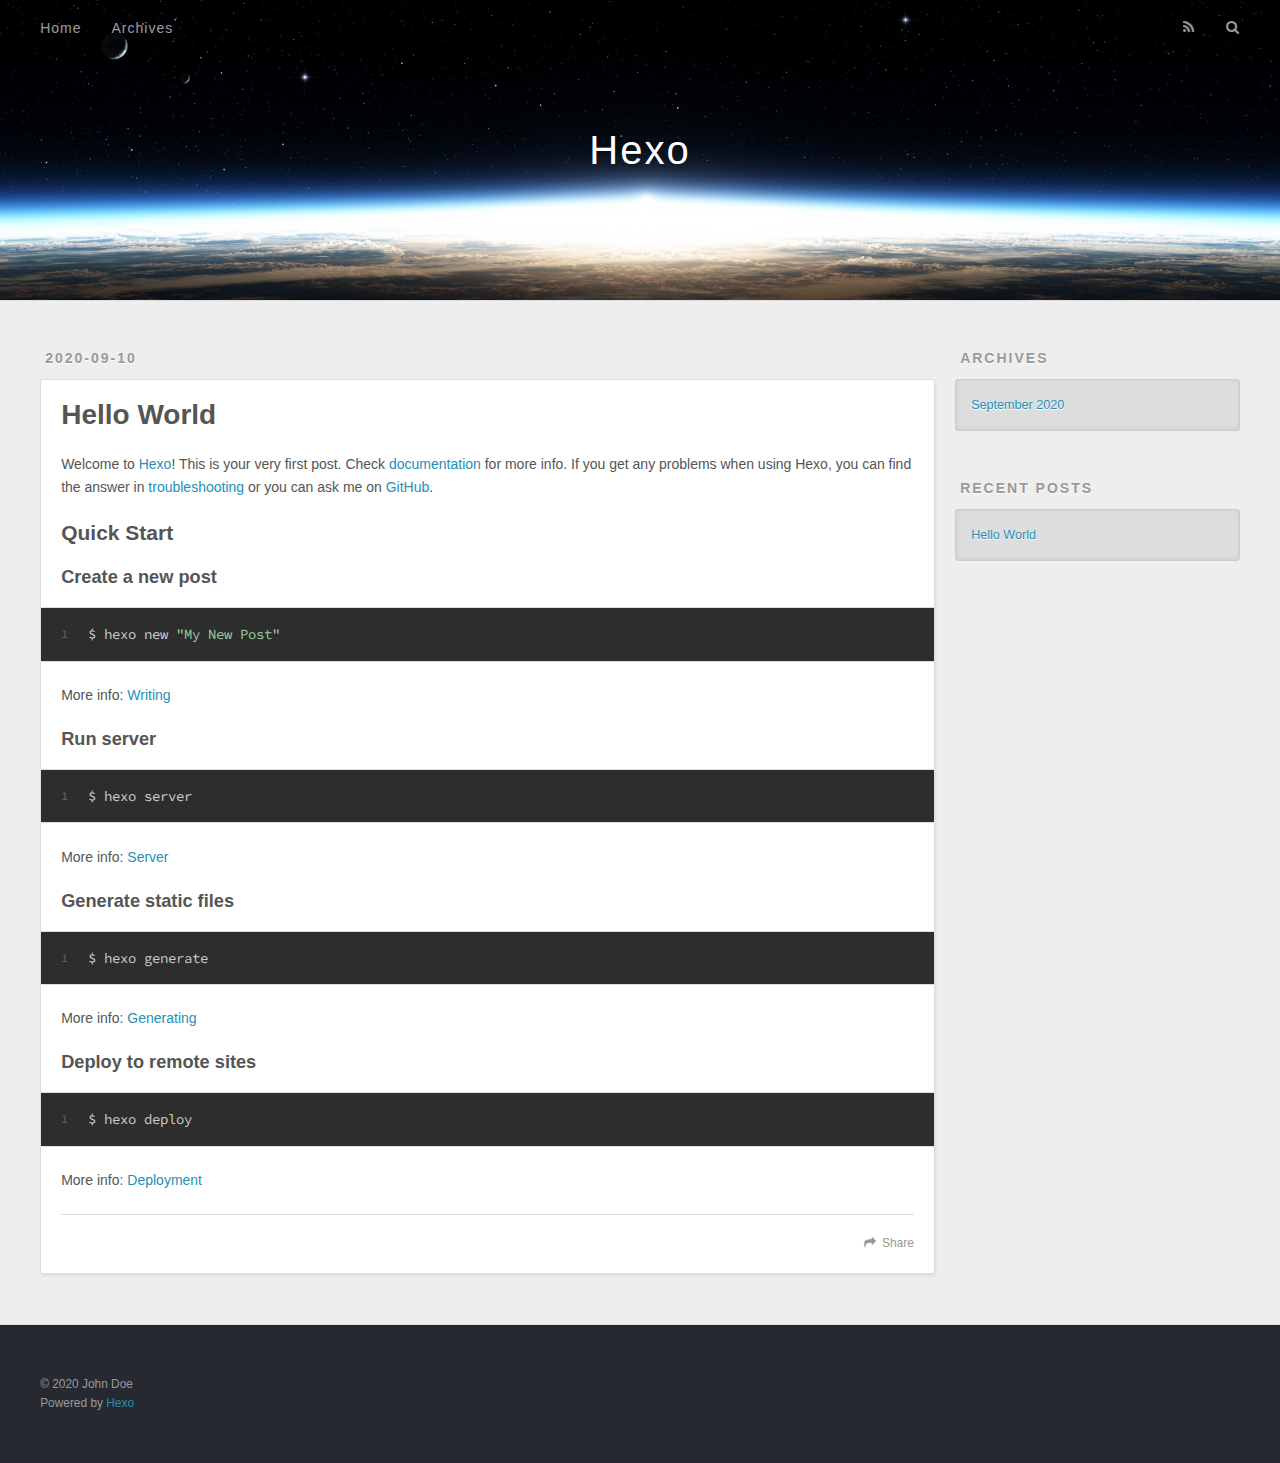
==== index.html @ a7e32643 "Site updated: 2020-09-10 15:47:39" ====
<!DOCTYPE html>
<html>
<head>
  <meta charset="utf-8">
  

  
  <title>Hexo</title>
  <meta name="viewport" content="width=device-width, initial-scale=1, maximum-scale=1">
  <meta property="og:type" content="website">
<meta property="og:title" content="Hexo">
<meta property="og:url" content="http://example.com/index.html">
<meta property="og:site_name" content="Hexo">
<meta property="og:locale" content="en_US">
<meta property="article:author" content="John Doe">
<meta name="twitter:card" content="summary">
  
    <link rel="alternate" href="/atom.xml" title="Hexo" type="application/atom+xml">
  
  
    <link rel="icon" href="/favicon.png">
  
  
    <link href="//fonts.googleapis.com/css?family=Source+Code+Pro" rel="stylesheet" type="text/css">
  
  
<link rel="stylesheet" href="/css/style.css">

<meta name="generator" content="Hexo 5.1.1"></head>

<body>
  <div id="container">
    <div id="wrap">
      <header id="header">
  <div id="banner"></div>
  <div id="header-outer" class="outer">
    <div id="header-title" class="inner">
      <h1 id="logo-wrap">
        <a href="/" id="logo">Hexo</a>
      </h1>
      
    </div>
    <div id="header-inner" class="inner">
      <nav id="main-nav">
        <a id="main-nav-toggle" class="nav-icon"></a>
        
          <a class="main-nav-link" href="/">Home</a>
        
          <a class="main-nav-link" href="/archives">Archives</a>
        
      </nav>
      <nav id="sub-nav">
        
          <a id="nav-rss-link" class="nav-icon" href="/atom.xml" title="RSS Feed"></a>
        
        <a id="nav-search-btn" class="nav-icon" title="Search"></a>
      </nav>
      <div id="search-form-wrap">
        <form action="//google.com/search" method="get" accept-charset="UTF-8" class="search-form"><input type="search" name="q" class="search-form-input" placeholder="Search"><button type="submit" class="search-form-submit">&#xF002;</button><input type="hidden" name="sitesearch" value="http://example.com"></form>
      </div>
    </div>
  </div>
</header>
      <div class="outer">
        <section id="main">
  
    <article id="post-hello-world" class="article article-type-post" itemscope itemprop="blogPost">
  <div class="article-meta">
    <a href="/2020/09/10/hello-world/" class="article-date">
  <time datetime="2020-09-10T07:18:40.789Z" itemprop="datePublished">2020-09-10</time>
</a>
    
  </div>
  <div class="article-inner">
    
    
      <header class="article-header">
        
  
    <h1 itemprop="name">
      <a class="article-title" href="/2020/09/10/hello-world/">Hello World</a>
    </h1>
  

      </header>
    
    <div class="article-entry" itemprop="articleBody">
      
        <p>Welcome to <a target="_blank" rel="noopener" href="https://hexo.io/">Hexo</a>! This is your very first post. Check <a target="_blank" rel="noopener" href="https://hexo.io/docs/">documentation</a> for more info. If you get any problems when using Hexo, you can find the answer in <a target="_blank" rel="noopener" href="https://hexo.io/docs/troubleshooting.html">troubleshooting</a> or you can ask me on <a target="_blank" rel="noopener" href="https://github.com/hexojs/hexo/issues">GitHub</a>.</p>
<h2 id="Quick-Start"><a href="#Quick-Start" class="headerlink" title="Quick Start"></a>Quick Start</h2><h3 id="Create-a-new-post"><a href="#Create-a-new-post" class="headerlink" title="Create a new post"></a>Create a new post</h3><figure class="highlight bash"><table><tr><td class="gutter"><pre><span class="line">1</span><br></pre></td><td class="code"><pre><span class="line">$ hexo new <span class="string">&quot;My New Post&quot;</span></span><br></pre></td></tr></table></figure>

<p>More info: <a target="_blank" rel="noopener" href="https://hexo.io/docs/writing.html">Writing</a></p>
<h3 id="Run-server"><a href="#Run-server" class="headerlink" title="Run server"></a>Run server</h3><figure class="highlight bash"><table><tr><td class="gutter"><pre><span class="line">1</span><br></pre></td><td class="code"><pre><span class="line">$ hexo server</span><br></pre></td></tr></table></figure>

<p>More info: <a target="_blank" rel="noopener" href="https://hexo.io/docs/server.html">Server</a></p>
<h3 id="Generate-static-files"><a href="#Generate-static-files" class="headerlink" title="Generate static files"></a>Generate static files</h3><figure class="highlight bash"><table><tr><td class="gutter"><pre><span class="line">1</span><br></pre></td><td class="code"><pre><span class="line">$ hexo generate</span><br></pre></td></tr></table></figure>

<p>More info: <a target="_blank" rel="noopener" href="https://hexo.io/docs/generating.html">Generating</a></p>
<h3 id="Deploy-to-remote-sites"><a href="#Deploy-to-remote-sites" class="headerlink" title="Deploy to remote sites"></a>Deploy to remote sites</h3><figure class="highlight bash"><table><tr><td class="gutter"><pre><span class="line">1</span><br></pre></td><td class="code"><pre><span class="line">$ hexo deploy</span><br></pre></td></tr></table></figure>

<p>More info: <a target="_blank" rel="noopener" href="https://hexo.io/docs/one-command-deployment.html">Deployment</a></p>

      
    </div>
    <footer class="article-footer">
      <a data-url="http://example.com/2020/09/10/hello-world/" data-id="ckewhoj0f00002gutgrdu2uze" class="article-share-link">Share</a>
      
      
    </footer>
  </div>
  
</article>


  


</section>
        
          <aside id="sidebar">
  
    

  
    

  
    
  
    
  <div class="widget-wrap">
    <h3 class="widget-title">Archives</h3>
    <div class="widget">
      <ul class="archive-list"><li class="archive-list-item"><a class="archive-list-link" href="/archives/2020/09/">September 2020</a></li></ul>
    </div>
  </div>


  
    
  <div class="widget-wrap">
    <h3 class="widget-title">Recent Posts</h3>
    <div class="widget">
      <ul>
        
          <li>
            <a href="/2020/09/10/hello-world/">Hello World</a>
          </li>
        
      </ul>
    </div>
  </div>

  
</aside>
        
      </div>
      <footer id="footer">
  
  <div class="outer">
    <div id="footer-info" class="inner">
      &copy; 2020 John Doe<br>
      Powered by <a href="http://hexo.io/" target="_blank">Hexo</a>
    </div>
  </div>
</footer>
    </div>
    <nav id="mobile-nav">
  
    <a href="/" class="mobile-nav-link">Home</a>
  
    <a href="/archives" class="mobile-nav-link">Archives</a>
  
</nav>
    

<script src="//ajax.googleapis.com/ajax/libs/jquery/2.0.3/jquery.min.js"></script>


  
<link rel="stylesheet" href="/fancybox/jquery.fancybox.css">

  
<script src="/fancybox/jquery.fancybox.pack.js"></script>




<script src="/js/script.js"></script>




  </div>
</body>
</html>
---- css/style.css ----
body {
  width: 100%;
}
body:before,
body:after {
  content: "";
  display: table;
}
body:after {
  clear: both;
}
html,
body,
div,
span,
applet,
object,
iframe,
h1,
h2,
h3,
h4,
h5,
h6,
p,
blockquote,
pre,
a,
abbr,
acronym,
address,
big,
cite,
code,
del,
dfn,
em,
img,
ins,
kbd,
q,
s,
samp,
small,
strike,
strong,
sub,
sup,
tt,
var,
dl,
dt,
dd,
ol,
ul,
li,
fieldset,
form,
label,
legend,
table,
caption,
tbody,
tfoot,
thead,
tr,
th,
td {
  margin: 0;
  padding: 0;
  border: 0;
  outline: 0;
  font-weight: inherit;
  font-style: inherit;
  font-family: inherit;
  font-size: 100%;
  vertical-align: baseline;
}
body {
  line-height: 1;
  color: #000;
  background: #fff;
}
ol,
ul {
  list-style: none;
}
table {
  border-collapse: separate;
  border-spacing: 0;
  vertical-align: middle;
}
caption,
th,
td {
  text-align: left;
  font-weight: normal;
  vertical-align: middle;
}
a img {
  border: none;
}
input,
button {
  margin: 0;
  padding: 0;
}
input::-moz-focus-inner,
button::-moz-focus-inner {
  border: 0;
  padding: 0;
}
@font-face {
  font-family: FontAwesome;
  font-style: normal;
  font-weight: normal;
  src: url("fonts/fontawesome-webfont.eot?v=#4.0.3");
  src: url("fonts/fontawesome-webfont.eot?#iefix&v=#4.0.3") format("embedded-opentype"), url("fonts/fontawesome-webfont.woff?v=#4.0.3") format("woff"), url("fonts/fontawesome-webfont.ttf?v=#4.0.3") format("truetype"), url("fonts/fontawesome-webfont.svg#fontawesomeregular?v=#4.0.3") format("svg");
}
html,
body,
#container {
  height: 100%;
}
body {
  background: #eee;
  font: 14px -apple-system, BlinkMacSystemFont, "Segoe UI", "Roboto", "Oxygen", "Ubuntu", "Cantarell", "Fira Sans", "Droid Sans", "Helvetica Neue", sans-serif;
  -webkit-text-size-adjust: 100%;
}
.outer {
  max-width: 1220px;
  margin: 0 auto;
  padding: 0 20px;
}
.outer:before,
.outer:after {
  content: "";
  display: table;
}
.outer:after {
  clear: both;
}
.inner {
  display: inline;
  float: left;
  width: 98.33333333333333%;
  margin: 0 0.833333333333333%;
}
.left,
.alignleft {
  float: left;
}
.right,
.alignright {
  float: right;
}
.clear {
  clear: both;
}
#container {
  position: relative;
}
.mobile-nav-on {
  overflow: hidden;
}
#wrap {
  height: 100%;
  width: 100%;
  position: absolute;
  top: 0;
  left: 0;
  -webkit-transition: 0.2s ease-out;
  -moz-transition: 0.2s ease-out;
  -ms-transition: 0.2s ease-out;
  transition: 0.2s ease-out;
  z-index: 1;
  background: #eee;
}
.mobile-nav-on #wrap {
  left: 280px;
}
@media screen and (min-width: 768px) {
  #main {
    display: inline;
    float: left;
    width: 73.33333333333333%;
    margin: 0 0.833333333333333%;
  }
}
.article-date,
.article-category-link,
.archive-year,
.widget-title {
  text-decoration: none;
  text-transform: uppercase;
  letter-spacing: 2px;
  color: #999;
  margin-bottom: 1em;
  margin-left: 5px;
  line-height: 1em;
  text-shadow: 0 1px #fff;
  font-weight: bold;
}
.article-inner,
.archive-article-inner {
  background: #fff;
  -webkit-box-shadow: 1px 2px 3px #ddd;
  box-shadow: 1px 2px 3px #ddd;
  border: 1px solid #ddd;
  border-radius: 3px;
}
.article-entry h1,
.widget h1 {
  font-size: 2em;
}
.article-entry h2,
.widget h2 {
  font-size: 1.5em;
}
.article-entry h3,
.widget h3 {
  font-size: 1.3em;
}
.article-entry h4,
.widget h4 {
  font-size: 1.2em;
}
.article-entry h5,
.widget h5 {
  font-size: 1em;
}
.article-entry h6,
.widget h6 {
  font-size: 1em;
  color: #999;
}
.article-entry hr,
.widget hr {
  border: 1px dashed #ddd;
}
.article-entry strong,
.widget strong {
  font-weight: bold;
}
.article-entry em,
.widget em,
.article-entry cite,
.widget cite {
  font-style: italic;
}
.article-entry sup,
.widget sup,
.article-entry sub,
.widget sub {
  font-size: 0.75em;
  line-height: 0;
  position: relative;
  vertical-align: baseline;
}
.article-entry sup,
.widget sup {
  top: -0.5em;
}
.article-entry sub,
.widget sub {
  bottom: -0.2em;
}
.article-entry small,
.widget small {
  font-size: 0.85em;
}
.article-entry acronym,
.widget acronym,
.article-entry abbr,
.widget abbr {
  border-bottom: 1px dotted;
}
.article-entry ul,
.widget ul,
.article-entry ol,
.widget ol,
.article-entry dl,
.widget dl {
  margin: 0 20px;
  line-height: 1.6em;
}
.article-entry ul ul,
.widget ul ul,
.article-entry ol ul,
.widget ol ul,
.article-entry ul ol,
.widget ul ol,
.article-entry ol ol,
.widget ol ol {
  margin-top: 0;
  margin-bottom: 0;
}
.article-entry ul,
.widget ul {
  list-style: disc;
}
.article-entry ol,
.widget ol {
  list-style: decimal;
}
.article-entry dt,
.widget dt {
  font-weight: bold;
}
#header {
  height: 300px;
  position: relative;
  border-bottom: 1px solid #ddd;
}
#header:before,
#header:after {
  content: "";
  position: absolute;
  left: 0;
  right: 0;
  height: 40px;
}
#header:before {
  top: 0;
  background: -webkit-linear-gradient(rgba(0,0,0,0.2), transparent);
  background: -moz-linear-gradient(rgba(0,0,0,0.2), transparent);
  background: -ms-linear-gradient(rgba(0,0,0,0.2), transparent);
  background: linear-gradient(rgba(0,0,0,0.2), transparent);
}
#header:after {
  bottom: 0;
  background: -webkit-linear-gradient(transparent, rgba(0,0,0,0.2));
  background: -moz-linear-gradient(transparent, rgba(0,0,0,0.2));
  background: -ms-linear-gradient(transparent, rgba(0,0,0,0.2));
  background: linear-gradient(transparent, rgba(0,0,0,0.2));
}
#header-outer {
  height: 100%;
  position: relative;
}
#header-inner {
  position: relative;
  overflow: hidden;
}
#banner {
  position: absolute;
  top: 0;
  left: 0;
  width: 100%;
  height: 100%;
  background: url("images/banner.jpg") center #000;
  -webkit-background-size: cover;
  -moz-background-size: cover;
  background-size: cover;
  z-index: -1;
}
#header-title {
  text-align: center;
  height: 40px;
  position: absolute;
  top: 50%;
  left: 0;
  margin-top: -20px;
}
#logo,
#subtitle {
  text-decoration: none;
  color: #fff;
  font-weight: 300;
  text-shadow: 0 1px 4px rgba(0,0,0,0.3);
}
#logo {
  font-size: 40px;
  line-height: 40px;
  letter-spacing: 2px;
}
#subtitle {
  font-size: 16px;
  line-height: 16px;
  letter-spacing: 1px;
}
#subtitle-wrap {
  margin-top: 16px;
}
#main-nav {
  float: left;
  margin-left: -15px;
}
.nav-icon,
.main-nav-link {
  float: left;
  color: #fff;
  opacity: 0.6;
  text-decoration: none;
  text-shadow: 0 1px rgba(0,0,0,0.2);
  -webkit-transition: opacity 0.2s;
  -moz-transition: opacity 0.2s;
  -ms-transition: opacity 0.2s;
  transition: opacity 0.2s;
  display: block;
  padding: 20px 15px;
}
.nav-icon:hover,
.main-nav-link:hover {
  opacity: 1;
}
.nav-icon {
  font-family: FontAwesome;
  text-align: center;
  font-size: 14px;
  width: 14px;
  height: 14px;
  padding: 20px 15px;
  position: relative;
  cursor: pointer;
}
.main-nav-link {
  font-weight: 300;
  letter-spacing: 1px;
}
@media screen and (max-width: 479px) {
  .main-nav-link {
    display: none;
  }
}
#main-nav-toggle {
  display: none;
}
#main-nav-toggle:before {
  content: "\f0c9";
}
@media screen and (max-width: 479px) {
  #main-nav-toggle {
    display: block;
  }
}
#sub-nav {
  float: right;
  margin-right: -15px;
}
#nav-rss-link:before {
  content: "\f09e";
}
#nav-search-btn:before {
  content: "\f002";
}
#search-form-wrap {
  position: absolute;
  top: 15px;
  width: 150px;
  height: 30px;
  right: -150px;
  opacity: 0;
  -webkit-transition: 0.2s ease-out;
  -moz-transition: 0.2s ease-out;
  -ms-transition: 0.2s ease-out;
  transition: 0.2s ease-out;
}
#search-form-wrap.on {
  opacity: 1;
  right: 0;
}
@media screen and (max-width: 479px) {
  #search-form-wrap {
    width: 100%;
    right: -100%;
  }
}
.search-form {
  position: absolute;
  top: 0;
  left: 0;
  right: 0;
  background: #fff;
  padding: 5px 15px;
  border-radius: 15px;
  -webkit-box-shadow: 0 0 10px rgba(0,0,0,0.3);
  box-shadow: 0 0 10px rgba(0,0,0,0.3);
}
.search-form-input {
  border: none;
  background: none;
  color: #555;
  width: 100%;
  font: 13px -apple-system, BlinkMacSystemFont, "Segoe UI", "Roboto", "Oxygen", "Ubuntu", "Cantarell", "Fira Sans", "Droid Sans", "Helvetica Neue", sans-serif;
  outline: none;
}
.search-form-input::-webkit-search-results-decoration,
.search-form-input::-webkit-search-cancel-button {
  -webkit-appearance: none;
}
.search-form-submit {
  position: absolute;
  top: 50%;
  right: 10px;
  margin-top: -7px;
  font: 13px FontAwesome;
  border: none;
  background: none;
  color: #bbb;
  cursor: pointer;
}
.search-form-submit:hover,
.search-form-submit:focus {
  color: #777;
}
.article {
  margin: 50px 0;
}
.article-inner {
  overflow: hidden;
}
.article-meta:before,
.article-meta:after {
  content: "";
  display: table;
}
.article-meta:after {
  clear: both;
}
.article-date {
  float: left;
}
.article-category {
  float: left;
  line-height: 1em;
  color: #ccc;
  text-shadow: 0 1px #fff;
  margin-left: 8px;
}
.article-category:before {
  content: "\2022";
}
.article-category-link {
  margin: 0 12px 1em;
}
.article-header {
  padding: 20px 20px 0;
}
.article-title {
  text-decoration: none;
  font-size: 2em;
  font-weight: bold;
  color: #555;
  line-height: 1.1em;
  -webkit-transition: color 0.2s;
  -moz-transition: color 0.2s;
  -ms-transition: color 0.2s;
  transition: color 0.2s;
}
a.article-title:hover {
  color: #258fb8;
}
.article-entry {
  color: #555;
  padding: 0 20px;
}
.article-entry:before,
.article-entry:after {
  content: "";
  display: table;
}
.article-entry:after {
  clear: both;
}
.article-entry p,
.article-entry table {
  line-height: 1.6em;
  margin: 1.6em 0;
}
.article-entry h1,
.article-entry h2,
.article-entry h3,
.article-entry h4,
.article-entry h5,
.article-entry h6 {
  font-weight: bold;
}
.article-entry h1,
.article-entry h2,
.article-entry h3,
.article-entry h4,
.article-entry h5,
.article-entry h6 {
  line-height: 1.1em;
  margin: 1.1em 0;
}
.article-entry a {
  color: #258fb8;
  text-decoration: none;
}
.article-entry a:hover {
  text-decoration: underline;
}
.article-entry ul,
.article-entry ol,
.article-entry dl {
  margin-top: 1.6em;
  margin-bottom: 1.6em;
}
.article-entry img,
.article-entry video {
  max-width: 100%;
  height: auto;
  display: block;
  margin: auto;
}
.article-entry iframe {
  border: none;
}
.article-entry table {
  width: 100%;
  border-collapse: collapse;
  border-spacing: 0;
}
.article-entry th {
  font-weight: bold;
  border-bottom: 3px solid #ddd;
  padding-bottom: 0.5em;
}
.article-entry td {
  border-bottom: 1px solid #ddd;
  padding: 10px 0;
}
.article-entry blockquote {
  font-family: Georgia, "Times New Roman", serif;
  font-size: 1.4em;
  margin: 1.6em 20px;
  text-align: center;
}
.article-entry blockquote footer {
  font-size: 14px;
  margin: 1.6em 0;
  font-family: -apple-system, BlinkMacSystemFont, "Segoe UI", "Roboto", "Oxygen", "Ubuntu", "Cantarell", "Fira Sans", "Droid Sans", "Helvetica Neue", sans-serif;
}
.article-entry blockquote footer cite:before {
  content: "—";
  padding: 0 0.5em;
}
.article-entry .pullquote {
  text-align: left;
  width: 45%;
  margin: 0;
}
.article-entry .pullquote.left {
  margin-left: 0.5em;
  margin-right: 1em;
}
.article-entry .pullquote.right {
  margin-right: 0.5em;
  margin-left: 1em;
}
.article-entry .caption {
  color: #999;
  display: block;
  font-size: 0.9em;
  margin-top: 0.5em;
  position: relative;
  text-align: center;
}
.article-entry .video-container {
  position: relative;
  padding-top: 56.25%;
  height: 0;
  overflow: hidden;
}
.article-entry .video-container iframe,
.article-entry .video-container object,
.article-entry .video-container embed {
  position: absolute;
  top: 0;
  left: 0;
  width: 100%;
  height: 100%;
  margin-top: 0;
}
.article-more-link a {
  display: inline-block;
  line-height: 1em;
  padding: 6px 15px;
  border-radius: 15px;
  background: #eee;
  color: #999;
  text-shadow: 0 1px #fff;
  text-decoration: none;
}
.article-more-link a:hover {
  background: #258fb8;
  color: #fff;
  text-decoration: none;
  text-shadow: 0 1px #1e7293;
}
.article-footer {
  font-size: 0.85em;
  line-height: 1.6em;
  border-top: 1px solid #ddd;
  padding-top: 1.6em;
  margin: 0 20px 20px;
}
.article-footer:before,
.article-footer:after {
  content: "";
  display: table;
}
.article-footer:after {
  clear: both;
}
.article-footer a {
  color: #999;
  text-decoration: none;
}
.article-footer a:hover {
  color: #555;
}
.article-tag-list-item {
  float: left;
  margin-right: 10px;
}
.article-tag-list-link:before {
  content: "#";
}
.article-comment-link {
  float: right;
}
.article-comment-link:before {
  content: "\f075";
  font-family: FontAwesome;
  padding-right: 8px;
}
.article-share-link {
  cursor: pointer;
  float: right;
  margin-left: 20px;
}
.article-share-link:before {
  content: "\f064";
  font-family: FontAwesome;
  padding-right: 6px;
}
#article-nav {
  position: relative;
}
#article-nav:before,
#article-nav:after {
  content: "";
  display: table;
}
#article-nav:after {
  clear: both;
}
@media screen and (min-width: 768px) {
  #article-nav {
    margin: 50px 0;
  }
  #article-nav:before {
    width: 8px;
    height: 8px;
    position: absolute;
    top: 50%;
    left: 50%;
    margin-top: -4px;
    margin-left: -4px;
    content: "";
    border-radius: 50%;
    background: #ddd;
    -webkit-box-shadow: 0 1px 2px #fff;
    box-shadow: 0 1px 2px #fff;
  }
}
.article-nav-link-wrap {
  text-decoration: none;
  text-shadow: 0 1px #fff;
  color: #999;
  -webkit-box-sizing: border-box;
  -moz-box-sizing: border-box;
  box-sizing: border-box;
  margin-top: 50px;
  text-align: center;
  display: block;
}
.article-nav-link-wrap:hover {
  color: #555;
}
@media screen and (min-width: 768px) {
  .article-nav-link-wrap {
    width: 50%;
    margin-top: 0;
  }
}
@media screen and (min-width: 768px) {
  #article-nav-newer {
    float: left;
    text-align: right;
    padding-right: 20px;
  }
}
@media screen and (min-width: 768px) {
  #article-nav-older {
    float: right;
    text-align: left;
    padding-left: 20px;
  }
}
.article-nav-caption {
  text-transform: uppercase;
  letter-spacing: 2px;
  color: #ddd;
  line-height: 1em;
  font-weight: bold;
}
#article-nav-newer .article-nav-caption {
  margin-right: -2px;
}
.article-nav-title {
  font-size: 0.85em;
  line-height: 1.6em;
  margin-top: 0.5em;
}
.article-share-box {
  position: absolute;
  display: none;
  background: #fff;
  -webkit-box-shadow: 1px 2px 10px rgba(0,0,0,0.2);
  box-shadow: 1px 2px 10px rgba(0,0,0,0.2);
  border-radius: 3px;
  margin-left: -145px;
  overflow: hidden;
  z-index: 1;
}
.article-share-box.on {
  display: block;
}
.article-share-input {
  width: 100%;
  background: none;
  -webkit-box-sizing: border-box;
  -moz-box-sizing: border-box;
  box-sizing: border-box;
  font: 14px -apple-system, BlinkMacSystemFont, "Segoe UI", "Roboto", "Oxygen", "Ubuntu", "Cantarell", "Fira Sans", "Droid Sans", "Helvetica Neue", sans-serif;
  padding: 0 15px;
  color: #555;
  outline: none;
  border: 1px solid #ddd;
  border-radius: 3px 3px 0 0;
  height: 36px;
  line-height: 36px;
}
.article-share-links {
  background: #eee;
}
.article-share-links:before,
.article-share-links:after {
  content: "";
  display: table;
}
.article-share-links:after {
  clear: both;
}
.article-share-twitter,
.article-share-facebook,
.article-share-pinterest,
.article-share-google {
  width: 50px;
  height: 36px;
  display: block;
  float: left;
  position: relative;
  color: #999;
  text-shadow: 0 1px #fff;
}
.article-share-twitter:before,
.article-share-facebook:before,
.article-share-pinterest:before,
.article-share-google:before {
  font-size: 20px;
  font-family: FontAwesome;
  width: 20px;
  height: 20px;
  position: absolute;
  top: 50%;
  left: 50%;
  margin-top: -10px;
  margin-left: -10px;
  text-align: center;
}
.article-share-twitter:hover,
.article-share-facebook:hover,
.article-share-pinterest:hover,
.article-share-google:hover {
  color: #fff;
}
.article-share-twitter:before {
  content: "\f099";
}
.article-share-twitter:hover {
  background: #00aced;
  text-shadow: 0 1px #008abe;
}
.article-share-facebook:before {
  content: "\f09a";
}
.article-share-facebook:hover {
  background: #3b5998;
  text-shadow: 0 1px #2f477a;
}
.article-share-pinterest:before {
  content: "\f0d2";
}
.article-share-pinterest:hover {
  background: #cb2027;
  text-shadow: 0 1px #a21a1f;
}
.article-share-google:before {
  content: "\f0d5";
}
.article-share-google:hover {
  background: #dd4b39;
  text-shadow: 0 1px #be3221;
}
.article-gallery {
  background: #000;
  position: relative;
}
.article-gallery-photos {
  position: relative;
  overflow: hidden;
}
.article-gallery-img {
  display: none;
  max-width: 100%;
}
.article-gallery-img:first-child {
  display: block;
}
.article-gallery-img.loaded {
  position: absolute;
  display: block;
}
.article-gallery-img img {
  display: block;
  max-width: 100%;
  margin: 0 auto;
}
#comments {
  background: #fff;
  -webkit-box-shadow: 1px 2px 3px #ddd;
  box-shadow: 1px 2px 3px #ddd;
  padding: 20px;
  border: 1px solid #ddd;
  border-radius: 3px;
  margin: 50px 0;
}
#comments a {
  color: #258fb8;
}
.archives-wrap {
  margin: 50px 0;
}
.archives:before,
.archives:after {
  content: "";
  display: table;
}
.archives:after {
  clear: both;
}
.archive-year-wrap {
  margin-bottom: 1em;
}
.archives {
  -webkit-column-gap: 10px;
  -moz-column-gap: 10px;
  column-gap: 10px;
}
@media screen and (min-width: 480px) and (max-width: 767px) {
  .archives {
    -webkit-column-count: 2;
    -moz-column-count: 2;
    column-count: 2;
  }
}
@media screen and (min-width: 768px) {
  .archives {
    -webkit-column-count: 3;
    -moz-column-count: 3;
    column-count: 3;
  }
}
.archive-article {
  -webkit-column-break-inside: avoid;
  page-break-inside: avoid;
  overflow: hidden;
  break-inside: avoid-column;
}
.archive-article-inner {
  padding: 10px;
  margin-bottom: 15px;
}
.archive-article-title {
  text-decoration: none;
  font-weight: bold;
  color: #555;
  -webkit-transition: color 0.2s;
  -moz-transition: color 0.2s;
  -ms-transition: color 0.2s;
  transition: color 0.2s;
  line-height: 1.6em;
}
.archive-article-title:hover {
  color: #258fb8;
}
.archive-article-footer {
  margin-top: 1em;
}
.archive-article-date {
  color: #999;
  text-decoration: none;
  font-size: 0.85em;
  line-height: 1em;
  margin-bottom: 0.5em;
  display: block;
}
#page-nav {
  margin: 50px auto;
  background: #fff;
  -webkit-box-shadow: 1px 2px 3px #ddd;
  box-shadow: 1px 2px 3px #ddd;
  border: 1px solid #ddd;
  border-radius: 3px;
  text-align: center;
  color: #999;
  overflow: hidden;
}
#page-nav:before,
#page-nav:after {
  content: "";
  display: table;
}
#page-nav:after {
  clear: both;
}
#page-nav a,
#page-nav span {
  padding: 10px 20px;
  line-height: 1;
  height: 2ex;
}
#page-nav a {
  color: #999;
  text-decoration: none;
}
#page-nav a:hover {
  background: #999;
  color: #fff;
}
#page-nav .prev {
  float: left;
}
#page-nav .next {
  float: right;
}
#page-nav .page-number {
  display: inline-block;
}
@media screen and (max-width: 479px) {
  #page-nav .page-number {
    display: none;
  }
}
#page-nav .current {
  color: #555;
  font-weight: bold;
}
#page-nav .space {
  color: #ddd;
}
#footer {
  background: #262a30;
  padding: 50px 0;
  border-top: 1px solid #ddd;
  color: #999;
}
#footer a {
  color: #258fb8;
  text-decoration: none;
}
#footer a:hover {
  text-decoration: underline;
}
#footer-info {
  line-height: 1.6em;
  font-size: 0.85em;
}
.article-entry pre,
.article-entry .highlight {
  background: #2d2d2d;
  margin: 0 -20px;
  padding: 15px 20px;
  border-style: solid;
  border-color: #ddd;
  border-width: 1px 0;
  overflow: auto;
  color: #ccc;
  line-height: 22.400000000000002px;
}
.article-entry .highlight .gutter pre,
.article-entry .gist .gist-file .gist-data .line-numbers {
  color: #666;
  font-size: 0.85em;
}
.article-entry pre,
.article-entry code {
  font-family: "Source Code Pro", Consolas, Monaco, Menlo, Consolas, monospace;
}
.article-entry code {
  background: #eee;
  text-shadow: 0 1px #fff;
  padding: 0 0.3em;
}
.article-entry pre code {
  background: none;
  text-shadow: none;
  padding: 0;
}
.article-entry .highlight pre {
  border: none;
  margin: 0;
  padding: 0;
}
.article-entry .highlight table {
  margin: 0;
  width: auto;
}
.article-entry .highlight td {
  border: none;
  padding: 0;
}
.article-entry .highlight figcaption {
  font-size: 0.85em;
  color: #999;
  line-height: 1em;
  margin-bottom: 1em;
}
.article-entry .highlight figcaption:before,
.article-entry .highlight figcaption:after {
  content: "";
  display: table;
}
.article-entry .highlight figcaption:after {
  clear: both;
}
.article-entry .highlight figcaption a {
  float: right;
}
.article-entry .highlight .gutter pre {
  text-align: right;
  padding-right: 20px;
}
.article-entry .highlight .line {
  height: 22.400000000000002px;
}
.article-entry .highlight .line.marked {
  background: #515151;
}
.article-entry .gist {
  margin: 0 -20px;
  border-style: solid;
  border-color: #ddd;
  border-width: 1px 0;
  background: #2d2d2d;
  padding: 15px 20px 15px 0;
}
.article-entry .gist .gist-file {
  border: none;
  font-family: "Source Code Pro", Consolas, Monaco, Menlo, Consolas, monospace;
  margin: 0;
}
.article-entry .gist .gist-file .gist-data {
  background: none;
  border: none;
}
.article-entry .gist .gist-file .gist-data .line-numbers {
  background: none;
  border: none;
  padding: 0 20px 0 0;
}
.article-entry .gist .gist-file .gist-data .line-data {
  padding: 0 !important;
}
.article-entry .gist .gist-file .highlight {
  margin: 0;
  padding: 0;
  border: none;
}
.article-entry .gist .gist-file .gist-meta {
  background: #2d2d2d;
  color: #999;
  font: 0.85em -apple-system, BlinkMacSystemFont, "Segoe UI", "Roboto", "Oxygen", "Ubuntu", "Cantarell", "Fira Sans", "Droid Sans", "Helvetica Neue", sans-serif;
  text-shadow: 0 0;
  padding: 0;
  margin-top: 1em;
  margin-left: 20px;
}
.article-entry .gist .gist-file .gist-meta a {
  color: #258fb8;
  font-weight: normal;
}
.article-entry .gist .gist-file .gist-meta a:hover {
  text-decoration: underline;
}
pre .comment,
pre .title {
  color: #999;
}
pre .variable,
pre .attribute,
pre .tag,
pre .regexp,
pre .ruby .constant,
pre .xml .tag .title,
pre .xml .pi,
pre .xml .doctype,
pre .html .doctype,
pre .css .id,
pre .css .class,
pre .css .pseudo {
  color: #f2777a;
}
pre .number,
pre .preprocessor,
pre .built_in,
pre .literal,
pre .params,
pre .constant {
  color: #f99157;
}
pre .class,
pre .ruby .class .title,
pre .css .rules .attribute {
  color: #9c9;
}
pre .string,
pre .value,
pre .inheritance,
pre .header,
pre .ruby .symbol,
pre .xml .cdata {
  color: #9c9;
}
pre .css .hexcolor {
  color: #6cc;
}
pre .function,
pre .python .decorator,
pre .python .title,
pre .ruby .function .title,
pre .ruby .title .keyword,
pre .perl .sub,
pre .javascript .title,
pre .coffeescript .title {
  color: #69c;
}
pre .keyword,
pre .javascript .function {
  color: #c9c;
}
@media screen and (max-width: 479px) {
  #mobile-nav {
    position: absolute;
    top: 0;
    left: 0;
    width: 280px;
    height: 100%;
    background: #191919;
    border-right: 1px solid #fff;
  }
}
@media screen and (max-width: 479px) {
  .mobile-nav-link {
    display: block;
    color: #999;
    text-decoration: none;
    padding: 15px 20px;
    font-weight: bold;
  }
  .mobile-nav-link:hover {
    color: #fff;
  }
}
@media screen and (min-width: 768px) {
  #sidebar {
    display: inline;
    float: left;
    width: 23.333333333333332%;
    margin: 0 0.833333333333333%;
  }
}
.widget-wrap {
  margin: 50px 0;
}
.widget {
  color: #777;
  text-shadow: 0 1px #fff;
  background: #ddd;
  -webkit-box-shadow: 0 -1px 4px #ccc inset;
  box-shadow: 0 -1px 4px #ccc inset;
  border: 1px solid #ccc;
  padding: 15px;
  border-radius: 3px;
}
.widget a {
  color: #258fb8;
  text-decoration: none;
}
.widget a:hover {
  text-decoration: underline;
}
.widget ul ul,
.widget ol ul,
.widget dl ul,
.widget ul ol,
.widget ol ol,
.widget dl ol,
.widget ul dl,
.widget ol dl,
.widget dl dl {
  margin-left: 15px;
  list-style: disc;
}
.widget {
  line-height: 1.6em;
  word-wrap: break-word;
  font-size: 0.9em;
}
.widget ul,
.widget ol {
  list-style: none;
  margin: 0;
}
.widget ul ul,
.widget ol ul,
.widget ul ol,
.widget ol ol {
  margin: 0 20px;
}
.widget ul ul,
.widget ol ul {
  list-style: disc;
}
.widget ul ol,
.widget ol ol {
  list-style: decimal;
}
.category-list-count,
.tag-list-count,
.archive-list-count {
  padding-left: 5px;
  color: #999;
  font-size: 0.85em;
}
.category-list-count:before,
.tag-list-count:before,
.archive-list-count:before {
  content: "(";
}
.category-list-count:after,
.tag-list-count:after,
.archive-list-count:after {
  content: ")";
}
.tagcloud a {
  margin-right: 5px;
  display: inline-block;
}
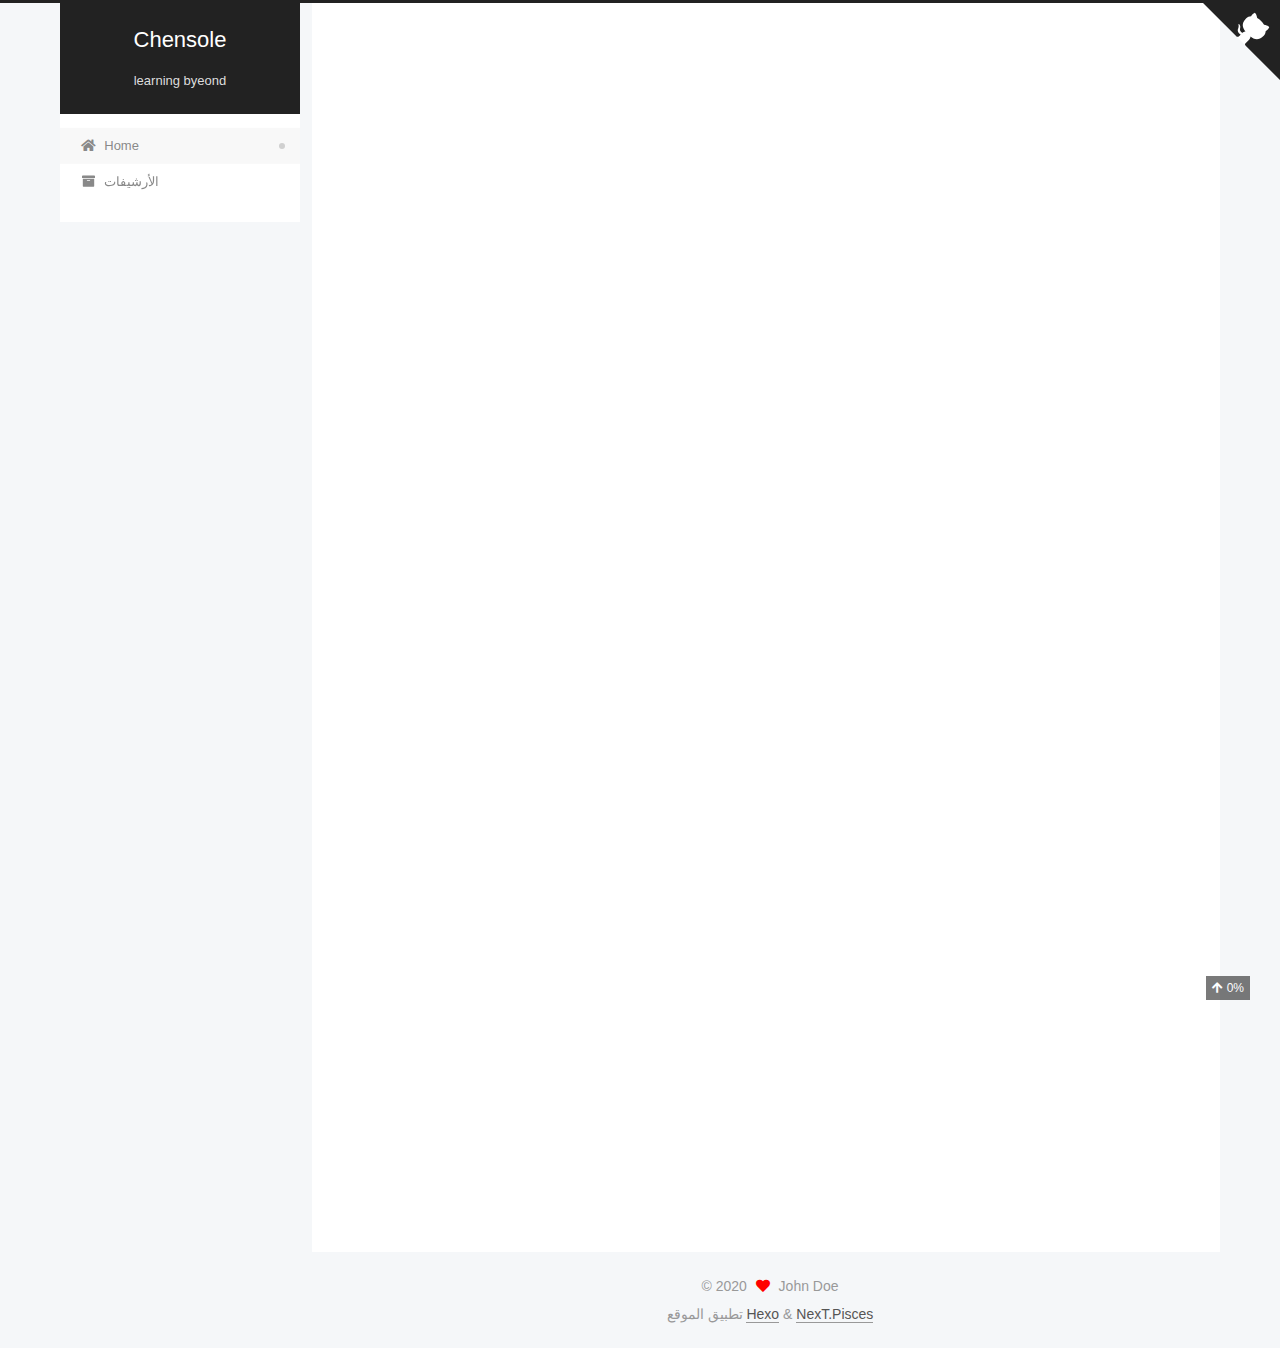
==== commit c6b34b19: "Site updated: 2020-09-10 17:29:00" ====
--- a/index.html
+++ b/index.html
@@ -1,196 +1,444 @@
 <!DOCTYPE html>
-<html>
+<html lang="zn-CN">
 <head>
-  <meta charset="utf-8">
-  
-
-  
-  <title>Hexo</title>
-  <meta name="viewport" content="width=device-width, initial-scale=1, maximum-scale=1">
-  <meta property="og:type" content="website">
-<meta property="og:title" content="Hexo">
+  <meta charset="UTF-8">
+<meta name="viewport" content="width=device-width, initial-scale=1, maximum-scale=2">
+<meta name="theme-color" content="#222">
+<meta name="generator" content="Hexo 5.1.1">
+  <link rel="apple-touch-icon" sizes="180x180" href="/images/apple-touch-icon-next.png">
+  <link rel="icon" type="image/png" sizes="32x32" href="/images/favicon-32x32-next.png">
+  <link rel="icon" type="image/png" sizes="16x16" href="/images/favicon-16x16-next.png">
+  <link rel="mask-icon" href="/images/logo.svg" color="#222">
+
+<link rel="stylesheet" href="/css/main.css">
+
+
+<link rel="stylesheet" href="/lib/font-awesome/css/all.min.css">
+
+<script id="hexo-configurations">
+    var NexT = window.NexT || {};
+    var CONFIG = {"hostname":"example.com","root":"/","scheme":"Pisces","version":"7.8.0","exturl":false,"sidebar":{"position":"left","display":"post","padding":18,"offset":12,"onmobile":false},"copycode":{"enable":true,"show_result":true,"style":"mac"},"back2top":{"enable":true,"sidebar":false,"scrollpercent":true},"bookmark":{"enable":false,"color":"#222","save":"auto"},"fancybox":false,"mediumzoom":false,"lazyload":false,"pangu":false,"comments":{"style":"tabs","active":"gitalk","storage":true,"lazyload":false,"nav":null,"activeClass":"gitalk"},"algolia":{"hits":{"per_page":10},"labels":{"input_placeholder":"Search for Posts","hits_empty":"We didn't find any results for the search: ${query}","hits_stats":"${hits} results found in ${time} ms"}},"localsearch":{"enable":false,"trigger":"auto","top_n_per_article":1,"unescape":false,"preload":false},"motion":{"enable":true,"async":false,"transition":{"post_block":"fadeIn","post_header":"slideDownIn","post_body":"slideDownIn","coll_header":"slideLeftIn","sidebar":"slideUpIn"}}};
+  </script>
+
+  <meta name="description" content="纯粹为了学习">
+<meta property="og:type" content="website">
+<meta property="og:title" content="Chensole">
 <meta property="og:url" content="http://example.com/index.html">
-<meta property="og:site_name" content="Hexo">
-<meta property="og:locale" content="en_US">
+<meta property="og:site_name" content="Chensole">
+<meta property="og:description" content="纯粹为了学习">
+<meta property="og:locale" content="zn_CN">
 <meta property="article:author" content="John Doe">
+<meta property="article:tag" content="“python、R、生物信息、机器学习”">
 <meta name="twitter:card" content="summary">
-  
-    <link rel="alternate" href="/atom.xml" title="Hexo" type="application/atom+xml">
-  
-  
-    <link rel="icon" href="/favicon.png">
-  
-  
-    <link href="//fonts.googleapis.com/css?family=Source+Code+Pro" rel="stylesheet" type="text/css">
-  
-  
-<link rel="stylesheet" href="/css/style.css">
-
-<meta name="generator" content="Hexo 5.1.1"></head>
-
-<body>
-  <div id="container">
-    <div id="wrap">
-      <header id="header">
-  <div id="banner"></div>
-  <div id="header-outer" class="outer">
-    <div id="header-title" class="inner">
-      <h1 id="logo-wrap">
-        <a href="/" id="logo">Hexo</a>
-      </h1>
+
+<link rel="canonical" href="http://example.com/">
+
+
+<script id="page-configurations">
+  // https://hexo.io/docs/variables.html
+  CONFIG.page = {
+    sidebar: "",
+    isHome : true,
+    isPost : false,
+    lang   : 'zn-CN'
+  };
+</script>
+
+  <title>Chensole</title>
+  
+
+
+
+
+
+
+  <noscript>
+  <style>
+  .use-motion .brand,
+  .use-motion .menu-item,
+  .sidebar-inner,
+  .use-motion .post-block,
+  .use-motion .pagination,
+  .use-motion .comments,
+  .use-motion .post-header,
+  .use-motion .post-body,
+  .use-motion .collection-header { opacity: initial; }
+
+  .use-motion .site-title,
+  .use-motion .site-subtitle {
+    opacity: initial;
+    top: initial;
+  }
+
+  .use-motion .logo-line-before i { left: initial; }
+  .use-motion .logo-line-after i { right: initial; }
+  </style>
+</noscript>
+
+<link rel="alternate" href="/atom.xml" title="Chensole" type="application/atom+xml">
+</head>
+
+<body itemscope itemtype="http://schema.org/WebPage">
+  <div class="container use-motion">
+    <div class="headband"></div>
+
+    <header class="header" itemscope itemtype="http://schema.org/WPHeader">
+      <div class="header-inner"><div class="site-brand-container">
+  <div class="site-nav-toggle">
+    <div class="toggle" aria-label="تشغيل شريط التصفح">
+      <span class="toggle-line toggle-line-first"></span>
+      <span class="toggle-line toggle-line-middle"></span>
+      <span class="toggle-line toggle-line-last"></span>
+    </div>
+  </div>
+
+  <div class="site-meta">
+
+    <a href="/" class="brand" rel="start">
+      <span class="logo-line-before"><i></i></span>
+      <h1 class="site-title">Chensole</h1>
+      <span class="logo-line-after"><i></i></span>
+    </a>
+      <p class="site-subtitle" itemprop="description">learning byeond</p>
+  </div>
+
+  <div class="site-nav-right">
+    <div class="toggle popup-trigger">
+    </div>
+  </div>
+</div>
+
+
+
+
+<nav class="site-nav">
+  <ul id="menu" class="main-menu menu">
+        <li class="menu-item menu-item-home">
+
+    <a href="/" rel="section"><i class="fa fa-home fa-fw"></i>Home</a>
+
+  </li>
+        <li class="menu-item menu-item-archives">
+
+    <a href="/archives/" rel="section"><i class="fa fa-archive fa-fw"></i>الأرشيفات</a>
+
+  </li>
+  </ul>
+</nav>
+
+
+
+
+</div>
+    </header>
+
+    
+  <div class="back-to-top">
+    <i class="fa fa-arrow-up"></i>
+    <span>0%</span>
+  </div>
+  <div class="reading-progress-bar"></div>
+
+  <a href="https://github.com/chensole" class="github-corner" title="chensole GitHub" aria-label="chensole GitHub" rel="noopener" target="_blank"><svg width="80" height="80" viewBox="0 0 250 250" aria-hidden="true"><path d="M0,0 L115,115 L130,115 L142,142 L250,250 L250,0 Z"></path><path d="M128.3,109.0 C113.8,99.7 119.0,89.6 119.0,89.6 C122.0,82.7 120.5,78.6 120.5,78.6 C119.2,72.0 123.4,76.3 123.4,76.3 C127.3,80.9 125.5,87.3 125.5,87.3 C122.9,97.6 130.6,101.9 134.4,103.2" fill="currentColor" style="transform-origin: 130px 106px;" class="octo-arm"></path><path d="M115.0,115.0 C114.9,115.1 118.7,116.5 119.8,115.4 L133.7,101.6 C136.9,99.2 139.9,98.4 142.2,98.6 C133.8,88.0 127.5,74.4 143.8,58.0 C148.5,53.4 154.0,51.2 159.7,51.0 C160.3,49.4 163.2,43.6 171.4,40.1 C171.4,40.1 176.1,42.5 178.8,56.2 C183.1,58.6 187.2,61.8 190.9,65.4 C194.5,69.0 197.7,73.2 200.1,77.6 C213.8,80.2 216.3,84.9 216.3,84.9 C212.7,93.1 206.9,96.0 205.4,96.6 C205.1,102.4 203.0,107.8 198.3,112.5 C181.9,128.9 168.3,122.5 157.7,114.1 C157.9,116.9 156.7,120.9 152.7,124.9 L141.0,136.5 C139.8,137.7 141.6,141.9 141.8,141.8 Z" fill="currentColor" class="octo-body"></path></svg></a>
+
+
+    <main class="main">
+      <div class="main-inner">
+        <div class="content-wrap">
+          
+
+          <div class="content index posts-expand">
+            
+      
+  
+  
+  <article itemscope itemtype="http://schema.org/Article" class="post-block" lang="zn-CN">
+    <link itemprop="mainEntityOfPage" href="http://example.com/2020/09/10/hello-world/">
+
+    <span hidden itemprop="author" itemscope itemtype="http://schema.org/Person">
+      <meta itemprop="image" content="/images/my.jpg">
+      <meta itemprop="name" content="John Doe">
+      <meta itemprop="description" content="纯粹为了学习">
+    </span>
+
+    <span hidden itemprop="publisher" itemscope itemtype="http://schema.org/Organization">
+      <meta itemprop="name" content="Chensole">
+    </span>
+      <header class="post-header">
+        <h2 class="post-title" itemprop="name headline">
+          
+            <a href="/2020/09/10/hello-world/" class="post-title-link" itemprop="url">Hello World</a>
+        </h2>
+
+        <div class="post-meta">
+            <span class="post-meta-item">
+              <span class="post-meta-item-icon">
+                <i class="far fa-calendar"></i>
+              </span>
+              <span class="post-meta-item-text">نُشر في</span>
+
+              <time title="أُنشأ: 2020-09-10 15:18:40" itemprop="dateCreated datePublished" datetime="2020-09-10T15:18:40+08:00">2020-09-10</time>
+            </span>
+
+          
+
+        </div>
+      </header>
+
+    
+    
+    
+    <div class="post-body" itemprop="articleBody">
+
+      
+          <p>Welcome to <a target="_blank" rel="noopener" href="https://hexo.io/">Hexo</a>! This is your very first post. Check <a target="_blank" rel="noopener" href="https://hexo.io/docs/">documentation</a> for more info. If you get any problems when using Hexo, you can find the answer in <a target="_blank" rel="noopener" href="https://hexo.io/docs/troubleshooting.html">troubleshooting</a> or you can ask me on <a target="_blank" rel="noopener" href="https://github.com/hexojs/hexo/issues">GitHub</a>.</p>
+<h2 id="Quick-Start"><a href="#Quick-Start" class="headerlink" title="Quick Start"></a>Quick Start</h2><h3 id="Create-a-new-post"><a href="#Create-a-new-post" class="headerlink" title="Create a new post"></a>Create a new post</h3><figure class="highlight bash"><table><tr><td class="gutter"><pre><span class="line">1</span><br></pre></td><td class="code"><pre><span class="line">$ hexo new <span class="string">&quot;My New Post&quot;</span></span><br></pre></td></tr></table></figure>
+
+<p>More info: <a target="_blank" rel="noopener" href="https://hexo.io/docs/writing.html">Writing</a></p>
+<h3 id="Run-server"><a href="#Run-server" class="headerlink" title="Run server"></a>Run server</h3><figure class="highlight bash"><table><tr><td class="gutter"><pre><span class="line">1</span><br></pre></td><td class="code"><pre><span class="line">$ hexo server</span><br></pre></td></tr></table></figure>
+
+<p>More info: <a target="_blank" rel="noopener" href="https://hexo.io/docs/server.html">Server</a></p>
+<h3 id="Generate-static-files"><a href="#Generate-static-files" class="headerlink" title="Generate static files"></a>Generate static files</h3><figure class="highlight bash"><table><tr><td class="gutter"><pre><span class="line">1</span><br></pre></td><td class="code"><pre><span class="line">$ hexo generate</span><br></pre></td></tr></table></figure>
+
+<p>More info: <a target="_blank" rel="noopener" href="https://hexo.io/docs/generating.html">Generating</a></p>
+<h3 id="Deploy-to-remote-sites"><a href="#Deploy-to-remote-sites" class="headerlink" title="Deploy to remote sites"></a>Deploy to remote sites</h3><figure class="highlight bash"><table><tr><td class="gutter"><pre><span class="line">1</span><br></pre></td><td class="code"><pre><span class="line">$ hexo deploy</span><br></pre></td></tr></table></figure>
+
+<p>More info: <a target="_blank" rel="noopener" href="https://hexo.io/docs/one-command-deployment.html">Deployment</a></p>
+
       
     </div>
-    <div id="header-inner" class="inner">
-      <nav id="main-nav">
-        <a id="main-nav-toggle" class="nav-icon"></a>
+
+    
+    
+    
+      <footer class="post-footer">
+        <div class="post-eof"></div>
+      </footer>
+  </article>
+  
+  
+  
+
+
+  
+
+
+
+          </div>
+          
+
+<script>
+  window.addEventListener('tabs:register', () => {
+    let { activeClass } = CONFIG.comments;
+    if (CONFIG.comments.storage) {
+      activeClass = localStorage.getItem('comments_active') || activeClass;
+    }
+    if (activeClass) {
+      let activeTab = document.querySelector(`a[href="#comment-${activeClass}"]`);
+      if (activeTab) {
+        activeTab.click();
+      }
+    }
+  });
+  if (CONFIG.comments.storage) {
+    window.addEventListener('tabs:click', event => {
+      if (!event.target.matches('.tabs-comment .tab-content .tab-pane')) return;
+      let commentClass = event.target.classList[1];
+      localStorage.setItem('comments_active', commentClass);
+    });
+  }
+</script>
+
+        </div>
+          
+  
+  <div class="toggle sidebar-toggle">
+    <span class="toggle-line toggle-line-first"></span>
+    <span class="toggle-line toggle-line-middle"></span>
+    <span class="toggle-line toggle-line-last"></span>
+  </div>
+
+  <aside class="sidebar">
+    <div class="sidebar-inner">
+
+      <ul class="sidebar-nav motion-element">
+        <li class="sidebar-nav-toc">
+          المحتويات
+        </li>
+        <li class="sidebar-nav-overview">
+          عام
+        </li>
+      </ul>
+
+      <!--noindex-->
+      <div class="post-toc-wrap sidebar-panel">
+      </div>
+      <!--/noindex-->
+
+      <div class="site-overview-wrap sidebar-panel">
+        <div class="site-author motion-element" itemprop="author" itemscope itemtype="http://schema.org/Person">
+    <img class="site-author-image" itemprop="image" alt="John Doe"
+      src="/images/my.jpg">
+  <p class="site-author-name" itemprop="name">John Doe</p>
+  <div class="site-description" itemprop="description">纯粹为了学习</div>
+</div>
+<div class="site-state-wrap motion-element">
+  <nav class="site-state">
+      <div class="site-state-item site-state-posts">
+          <a href="/archives/">
         
-          <a class="main-nav-link" href="/">Home</a>
+          <span class="site-state-item-count">1</span>
+          <span class="site-state-item-name">المقالات</span>
+        </a>
+      </div>
+  </nav>
+</div>
+
+
+
+      </div>
+
+    </div>
+  </aside>
+  <div id="sidebar-dimmer"></div>
+
+
+      </div>
+    </main>
+
+    <footer class="footer">
+      <div class="footer-inner">
         
-          <a class="main-nav-link" href="/archives">Archives</a>
+
         
-      </nav>
-      <nav id="sub-nav">
+
+<div class="copyright">
+  
+  &copy; 
+  <span itemprop="copyrightYear">2020</span>
+  <span class="with-love">
+    <i class="fa fa-heart"></i>
+  </span>
+  <span class="author" itemprop="copyrightHolder">John Doe</span>
+</div>
+  <div class="powered-by">تطبيق الموقع <a href="https://hexo.io/" class="theme-link" rel="noopener" target="_blank">Hexo</a> & <a href="https://pisces.theme-next.org/" class="theme-link" rel="noopener" target="_blank">NexT.Pisces</a>
+  </div>
+
         
-          <a id="nav-rss-link" class="nav-icon" href="/atom.xml" title="RSS Feed"></a>
-        
-        <a id="nav-search-btn" class="nav-icon" title="Search"></a>
-      </nav>
-      <div id="search-form-wrap">
-        <form action="//google.com/search" method="get" accept-charset="UTF-8" class="search-form"><input type="search" name="q" class="search-form-input" placeholder="Search"><button type="submit" class="search-form-submit">&#xF002;</button><input type="hidden" name="sitesearch" value="http://example.com"></form>
+
+
+
+
+
+
+
+
       </div>
+    </footer>
+  </div>
+
+  
+  <script src="/lib/anime.min.js"></script>
+  <script src="/lib/pjax/pjax.min.js"></script>
+  <script src="/lib/velocity/velocity.min.js"></script>
+  <script src="/lib/velocity/velocity.ui.min.js"></script>
+
+<script src="/js/utils.js"></script>
+
+<script src="/js/motion.js"></script>
+
+
+<script src="/js/schemes/pisces.js"></script>
+
+
+<script src="/js/next-boot.js"></script>
+
+  <script>
+var pjax = new Pjax({
+  selectors: [
+    'head title',
+    '#page-configurations',
+    '.content-wrap',
+    '.post-toc-wrap',
+    '.languages',
+    '#pjax'
+  ],
+  switches: {
+    '.post-toc-wrap': Pjax.switches.innerHTML
+  },
+  analytics: false,
+  cacheBust: false,
+  scrollTo : !CONFIG.bookmark.enable
+});
+
+window.addEventListener('pjax:success', () => {
+  document.querySelectorAll('script[data-pjax], script#page-configurations, #pjax script').forEach(element => {
+    var code = element.text || element.textContent || element.innerHTML || '';
+    var parent = element.parentNode;
+    parent.removeChild(element);
+    var script = document.createElement('script');
+    if (element.id) {
+      script.id = element.id;
+    }
+    if (element.className) {
+      script.className = element.className;
+    }
+    if (element.type) {
+      script.type = element.type;
+    }
+    if (element.src) {
+      script.src = element.src;
+      // Force synchronous loading of peripheral JS.
+      script.async = false;
+    }
+    if (element.dataset.pjax !== undefined) {
+      script.dataset.pjax = '';
+    }
+    if (code !== '') {
+      script.appendChild(document.createTextNode(code));
+    }
+    parent.appendChild(script);
+  });
+  NexT.boot.refresh();
+  // Define Motion Sequence & Bootstrap Motion.
+  if (CONFIG.motion.enable) {
+    NexT.motion.integrator
+      .init()
+      .add(NexT.motion.middleWares.subMenu)
+      .add(NexT.motion.middleWares.postList)
+      .bootstrap();
+  }
+  NexT.utils.updateSidebarPosition();
+});
+</script>
+
+
+
+
+  
+
+
+
+
+
+
+
+
+
+
+
+
+
+
+
+    <div id="pjax">
+  
+
+  
+
+  
+
+
     </div>
-  </div>
-</header>
-      <div class="outer">
-        <section id="main">
-  
-    <article id="post-hello-world" class="article article-type-post" itemscope itemprop="blogPost">
-  <div class="article-meta">
-    <a href="/2020/09/10/hello-world/" class="article-date">
-  <time datetime="2020-09-10T07:18:40.789Z" itemprop="datePublished">2020-09-10</time>
-</a>
-    
-  </div>
-  <div class="article-inner">
-    
-    
-      <header class="article-header">
-        
-  
-    <h1 itemprop="name">
-      <a class="article-title" href="/2020/09/10/hello-world/">Hello World</a>
-    </h1>
-  
-
-      </header>
-    
-    <div class="article-entry" itemprop="articleBody">
-      
-        <p>Welcome to <a target="_blank" rel="noopener" href="https://hexo.io/">Hexo</a>! This is your very first post. Check <a target="_blank" rel="noopener" href="https://hexo.io/docs/">documentation</a> for more info. If you get any problems when using Hexo, you can find the answer in <a target="_blank" rel="noopener" href="https://hexo.io/docs/troubleshooting.html">troubleshooting</a> or you can ask me on <a target="_blank" rel="noopener" href="https://github.com/hexojs/hexo/issues">GitHub</a>.</p>
-<h2 id="Quick-Start"><a href="#Quick-Start" class="headerlink" title="Quick Start"></a>Quick Start</h2><h3 id="Create-a-new-post"><a href="#Create-a-new-post" class="headerlink" title="Create a new post"></a>Create a new post</h3><figure class="highlight bash"><table><tr><td class="gutter"><pre><span class="line">1</span><br></pre></td><td class="code"><pre><span class="line">$ hexo new <span class="string">&quot;My New Post&quot;</span></span><br></pre></td></tr></table></figure>
-
-<p>More info: <a target="_blank" rel="noopener" href="https://hexo.io/docs/writing.html">Writing</a></p>
-<h3 id="Run-server"><a href="#Run-server" class="headerlink" title="Run server"></a>Run server</h3><figure class="highlight bash"><table><tr><td class="gutter"><pre><span class="line">1</span><br></pre></td><td class="code"><pre><span class="line">$ hexo server</span><br></pre></td></tr></table></figure>
-
-<p>More info: <a target="_blank" rel="noopener" href="https://hexo.io/docs/server.html">Server</a></p>
-<h3 id="Generate-static-files"><a href="#Generate-static-files" class="headerlink" title="Generate static files"></a>Generate static files</h3><figure class="highlight bash"><table><tr><td class="gutter"><pre><span class="line">1</span><br></pre></td><td class="code"><pre><span class="line">$ hexo generate</span><br></pre></td></tr></table></figure>
-
-<p>More info: <a target="_blank" rel="noopener" href="https://hexo.io/docs/generating.html">Generating</a></p>
-<h3 id="Deploy-to-remote-sites"><a href="#Deploy-to-remote-sites" class="headerlink" title="Deploy to remote sites"></a>Deploy to remote sites</h3><figure class="highlight bash"><table><tr><td class="gutter"><pre><span class="line">1</span><br></pre></td><td class="code"><pre><span class="line">$ hexo deploy</span><br></pre></td></tr></table></figure>
-
-<p>More info: <a target="_blank" rel="noopener" href="https://hexo.io/docs/one-command-deployment.html">Deployment</a></p>
-
-      
-    </div>
-    <footer class="article-footer">
-      <a data-url="http://example.com/2020/09/10/hello-world/" data-id="ckewhoj0f00002gutgrdu2uze" class="article-share-link">Share</a>
-      
-      
-    </footer>
-  </div>
-  
-</article>
-
-
-  
-
-
-</section>
-        
-          <aside id="sidebar">
-  
-    
-
-  
-    
-
-  
-    
-  
-    
-  <div class="widget-wrap">
-    <h3 class="widget-title">Archives</h3>
-    <div class="widget">
-      <ul class="archive-list"><li class="archive-list-item"><a class="archive-list-link" href="/archives/2020/09/">September 2020</a></li></ul>
-    </div>
-  </div>
-
-
-  
-    
-  <div class="widget-wrap">
-    <h3 class="widget-title">Recent Posts</h3>
-    <div class="widget">
-      <ul>
-        
-          <li>
-            <a href="/2020/09/10/hello-world/">Hello World</a>
-          </li>
-        
-      </ul>
-    </div>
-  </div>
-
-  
-</aside>
-        
-      </div>
-      <footer id="footer">
-  
-  <div class="outer">
-    <div id="footer-info" class="inner">
-      &copy; 2020 John Doe<br>
-      Powered by <a href="http://hexo.io/" target="_blank">Hexo</a>
-    </div>
-  </div>
-</footer>
-    </div>
-    <nav id="mobile-nav">
-  
-    <a href="/" class="mobile-nav-link">Home</a>
-  
-    <a href="/archives" class="mobile-nav-link">Archives</a>
-  
-</nav>
-    
-
-<script src="//ajax.googleapis.com/ajax/libs/jquery/2.0.3/jquery.min.js"></script>
-
-
-  
-<link rel="stylesheet" href="/fancybox/jquery.fancybox.css">
-
-  
-<script src="/fancybox/jquery.fancybox.pack.js"></script>
-
-
-
-
-<script src="/js/script.js"></script>
-
-
-
-
-  </div>
 </body>
-</html>+</html>
--- a/css/main.css
+++ b/css/main.css
@@ -0,0 +1,2583 @@
+:root {
+  --body-bg-color: #f5f7f9;
+  --content-bg-color: #fff;
+  --card-bg-color: #f5f5f5;
+  --text-color: #555;
+  --blockquote-color: #666;
+  --link-color: #555;
+  --link-hover-color: #222;
+  --brand-color: #fff;
+  --brand-hover-color: #fff;
+  --table-row-odd-bg-color: #f9f9f9;
+  --table-row-hover-bg-color: #f5f5f5;
+  --menu-item-bg-color: #f5f5f5;
+  --btn-default-bg: #fff;
+  --btn-default-color: #555;
+  --btn-default-border-color: #555;
+  --btn-default-hover-bg: #222;
+  --btn-default-hover-color: #fff;
+  --btn-default-hover-border-color: #222;
+}
+html {
+  line-height: 1.15; /* 1 */
+  -webkit-text-size-adjust: 100%; /* 2 */
+}
+body {
+  margin: 0;
+}
+main {
+  display: block;
+}
+h1 {
+  font-size: 2em;
+  margin: 0.67em 0;
+}
+hr {
+  box-sizing: content-box; /* 1 */
+  height: 0; /* 1 */
+  overflow: visible; /* 2 */
+}
+pre {
+  font-family: monospace, monospace; /* 1 */
+  font-size: 1em; /* 2 */
+}
+a {
+  background: transparent;
+}
+abbr[title] {
+  border-bottom: none; /* 1 */
+  text-decoration: underline; /* 2 */
+  text-decoration: underline dotted; /* 2 */
+}
+b,
+strong {
+  font-weight: bolder;
+}
+code,
+kbd,
+samp {
+  font-family: monospace, monospace; /* 1 */
+  font-size: 1em; /* 2 */
+}
+small {
+  font-size: 80%;
+}
+sub,
+sup {
+  font-size: 75%;
+  line-height: 0;
+  position: relative;
+  vertical-align: baseline;
+}
+sub {
+  bottom: -0.25em;
+}
+sup {
+  top: -0.5em;
+}
+img {
+  border-style: none;
+}
+button,
+input,
+optgroup,
+select,
+textarea {
+  font-family: inherit; /* 1 */
+  font-size: 100%; /* 1 */
+  line-height: 1.15; /* 1 */
+  margin: 0; /* 2 */
+}
+button,
+input {
+/* 1 */
+  overflow: visible;
+}
+button,
+select {
+/* 1 */
+  text-transform: none;
+}
+button,
+[type='button'],
+[type='reset'],
+[type='submit'] {
+  -webkit-appearance: button;
+}
+button::-moz-focus-inner,
+[type='button']::-moz-focus-inner,
+[type='reset']::-moz-focus-inner,
+[type='submit']::-moz-focus-inner {
+  border-style: none;
+  padding: 0;
+}
+button:-moz-focusring,
+[type='button']:-moz-focusring,
+[type='reset']:-moz-focusring,
+[type='submit']:-moz-focusring {
+  outline: 1px dotted ButtonText;
+}
+fieldset {
+  padding: 0.35em 0.75em 0.625em;
+}
+legend {
+  box-sizing: border-box; /* 1 */
+  color: inherit; /* 2 */
+  display: table; /* 1 */
+  max-width: 100%; /* 1 */
+  padding: 0; /* 3 */
+  white-space: normal; /* 1 */
+}
+progress {
+  vertical-align: baseline;
+}
+textarea {
+  overflow: auto;
+}
+[type='checkbox'],
+[type='radio'] {
+  box-sizing: border-box; /* 1 */
+  padding: 0; /* 2 */
+}
+[type='number']::-webkit-inner-spin-button,
+[type='number']::-webkit-outer-spin-button {
+  height: auto;
+}
+[type='search'] {
+  outline-offset: -2px; /* 2 */
+  -webkit-appearance: textfield; /* 1 */
+}
+[type='search']::-webkit-search-decoration {
+  -webkit-appearance: none;
+}
+::-webkit-file-upload-button {
+  font: inherit; /* 2 */
+  -webkit-appearance: button; /* 1 */
+}
+details {
+  display: block;
+}
+summary {
+  display: list-item;
+}
+template {
+  display: none;
+}
+[hidden] {
+  display: none;
+}
+::selection {
+  background: #262a30;
+  color: #eee;
+}
+html,
+body {
+  height: 100%;
+}
+body {
+  background: var(--body-bg-color);
+  color: var(--text-color);
+  font-family: 'Lato', "PingFang SC", "Microsoft YaHei", sans-serif;
+  font-size: 1em;
+  line-height: 2;
+}
+@media (max-width: 991px) {
+  body {
+    padding-left: 0 !important;
+    padding-right: 0 !important;
+  }
+}
+h1,
+h2,
+h3,
+h4,
+h5,
+h6 {
+  font-family: 'Lato', "PingFang SC", "Microsoft YaHei", sans-serif;
+  font-weight: bold;
+  line-height: 1.5;
+  margin: 20px 0 15px;
+}
+h1 {
+  font-size: 1.5em;
+}
+h2 {
+  font-size: 1.375em;
+}
+h3 {
+  font-size: 1.25em;
+}
+h4 {
+  font-size: 1.125em;
+}
+h5 {
+  font-size: 1em;
+}
+h6 {
+  font-size: 0.875em;
+}
+p {
+  margin: 0 0 20px 0;
+}
+a,
+span.exturl {
+  border-bottom: 1px solid #999;
+  color: var(--link-color);
+  outline: 0;
+  text-decoration: none;
+  overflow-wrap: break-word;
+  word-wrap: break-word;
+  cursor: pointer;
+}
+a:hover,
+span.exturl:hover {
+  border-bottom-color: var(--link-hover-color);
+  color: var(--link-hover-color);
+}
+iframe,
+img,
+video {
+  display: block;
+  margin-left: auto;
+  margin-right: auto;
+  max-width: 100%;
+}
+hr {
+  background-image: repeating-linear-gradient(-45deg, #ddd, #ddd 4px, transparent 4px, transparent 8px);
+  border: 0;
+  height: 3px;
+  margin: 40px 0;
+}
+blockquote {
+  border-left: 4px solid #ddd;
+  color: var(--blockquote-color);
+  margin: 0;
+  padding: 0 15px;
+}
+blockquote cite::before {
+  content: '-';
+  padding: 0 5px;
+}
+dt {
+  font-weight: bold;
+}
+dd {
+  margin: 0;
+  padding: 0;
+}
+kbd {
+  background-color: #f5f5f5;
+  background-image: linear-gradient(#eee, #fff, #eee);
+  border: 1px solid #ccc;
+  border-radius: 0.2em;
+  box-shadow: 0.1em 0.1em 0.2em rgba(0,0,0,0.1);
+  color: #555;
+  font-family: inherit;
+  padding: 0.1em 0.3em;
+  white-space: nowrap;
+}
+.table-container {
+  overflow: auto;
+}
+table {
+  border-collapse: collapse;
+  border-spacing: 0;
+  font-size: 0.875em;
+  margin: 0 0 20px 0;
+  width: 100%;
+}
+tbody tr:nth-of-type(odd) {
+  background: var(--table-row-odd-bg-color);
+}
+tbody tr:hover {
+  background: var(--table-row-hover-bg-color);
+}
+caption,
+th,
+td {
+  font-weight: normal;
+  padding: 8px;
+  vertical-align: middle;
+}
+th,
+td {
+  border: 1px solid #ddd;
+  border-bottom: 3px solid #ddd;
+}
+th {
+  font-weight: 700;
+  padding-bottom: 10px;
+}
+td {
+  border-bottom-width: 1px;
+}
+.btn {
+  background: var(--btn-default-bg);
+  border: 2px solid var(--btn-default-border-color);
+  border-radius: 2px;
+  color: var(--btn-default-color);
+  display: inline-block;
+  font-size: 0.875em;
+  line-height: 2;
+  padding: 0 20px;
+  text-decoration: none;
+  transition-property: background-color;
+  transition-delay: 0s;
+  transition-duration: 0.2s;
+  transition-timing-function: ease-in-out;
+}
+.btn:hover {
+  background: var(--btn-default-hover-bg);
+  border-color: var(--btn-default-hover-border-color);
+  color: var(--btn-default-hover-color);
+}
+.btn + .btn {
+  margin: 0 0 8px 8px;
+}
+.btn .fa-fw {
+  text-align: left;
+  width: 1.285714285714286em;
+}
+.toggle {
+  line-height: 0;
+}
+.toggle .toggle-line {
+  background: #fff;
+  display: inline-block;
+  height: 2px;
+  left: 0;
+  position: relative;
+  top: 0;
+  transition: all 0.4s;
+  vertical-align: top;
+  width: 100%;
+}
+.toggle .toggle-line:not(:first-child) {
+  margin-top: 3px;
+}
+.toggle.toggle-arrow .toggle-line-first {
+  left: 50%;
+  top: 2px;
+  transform: rotate(45deg);
+  width: 50%;
+}
+.toggle.toggle-arrow .toggle-line-middle {
+  left: 2px;
+  width: 90%;
+}
+.toggle.toggle-arrow .toggle-line-last {
+  left: 50%;
+  top: -2px;
+  transform: rotate(-45deg);
+  width: 50%;
+}
+.toggle.toggle-close .toggle-line-first {
+  transform: rotate(-45deg);
+  top: 5px;
+}
+.toggle.toggle-close .toggle-line-middle {
+  opacity: 0;
+}
+.toggle.toggle-close .toggle-line-last {
+  transform: rotate(45deg);
+  top: -5px;
+}
+.highlight-container {
+  position: relative;
+}
+.highlight-container:hover .copy-btn,
+.highlight-container .copy-btn:focus {
+  opacity: 1;
+}
+.copy-btn {
+  color: #333;
+  cursor: pointer;
+  line-height: 1.6;
+  opacity: 0;
+  padding: 2px 6px;
+  position: absolute;
+  transition-delay: 0s;
+  transition-duration: 0.2s;
+  transition-timing-function: ease-in-out;
+  color: #fff;
+  font-size: 14px;
+  right: 0;
+  top: 2px;
+}
+.highlight-container {
+  background: #21252b;
+  border-radius: 5px;
+  box-shadow: 0 10px 30px 0 rgba(0,0,0,0.4);
+  padding-top: 30px;
+}
+.highlight-container::before {
+  background: #fc625d;
+  border-radius: 50%;
+  box-shadow: 20px 0 #fdbc40, 40px 0 #35cd4b;
+  content: ' ';
+  height: 12px;
+  left: 12px;
+  margin-top: -20px;
+  position: absolute;
+  width: 12px;
+}
+.highlight-container .highlight {
+  border-radius: 0 0 5px 5px;
+}
+.highlight-container .highlight .table-container {
+  border-radius: 0 0 5px 5px;
+}
+.highlight,
+pre {
+  background: #000;
+  color: #eaeaea;
+  line-height: 1.6;
+  margin: 0 auto 20px;
+}
+pre,
+code {
+  font-family: consolas, Menlo, monospace, "PingFang SC", "Microsoft YaHei";
+}
+code {
+  background: #eee;
+  border-radius: 3px;
+  color: #555;
+  padding: 2px 4px;
+  overflow-wrap: break-word;
+  word-wrap: break-word;
+}
+.highlight *::selection {
+  background: #424242;
+}
+.highlight pre {
+  border: 0;
+  margin: 0;
+  padding: 10px 0;
+}
+.highlight table {
+  border: 0;
+  margin: 0;
+  width: auto;
+}
+.highlight td {
+  border: 0;
+  padding: 0;
+}
+.highlight figcaption {
+  background: #292929;
+  color: #eaeaea;
+  display: flex;
+  font-size: 0.875em;
+  justify-content: space-between;
+  line-height: 1.2;
+  padding: 0.5em;
+}
+.highlight figcaption a {
+  color: #eaeaea;
+}
+.highlight figcaption a:hover {
+  border-bottom-color: #eaeaea;
+}
+.highlight .gutter {
+  -moz-user-select: none;
+  -ms-user-select: none;
+  -webkit-user-select: none;
+  user-select: none;
+}
+.highlight .gutter pre {
+  background: #292929;
+  color: #666;
+  padding-left: 10px;
+  padding-right: 10px;
+  text-align: right;
+}
+.highlight .code pre {
+  background: #000;
+  padding-left: 10px;
+  width: 100%;
+}
+.gist table {
+  width: auto;
+}
+.gist table td {
+  border: 0;
+}
+pre {
+  overflow: auto;
+  padding: 10px;
+}
+pre code {
+  background: none;
+  color: #eaeaea;
+  font-size: 0.875em;
+  padding: 0;
+  text-shadow: none;
+}
+pre .deletion {
+  background: #800000;
+}
+pre .addition {
+  background: #008000;
+}
+pre .meta {
+  color: #e7c547;
+  -moz-user-select: none;
+  -ms-user-select: none;
+  -webkit-user-select: none;
+  user-select: none;
+}
+pre .comment {
+  color: #969896;
+}
+pre .variable,
+pre .attribute,
+pre .tag,
+pre .name,
+pre .regexp,
+pre .ruby .constant,
+pre .xml .tag .title,
+pre .xml .pi,
+pre .xml .doctype,
+pre .html .doctype,
+pre .css .id,
+pre .css .class,
+pre .css .pseudo {
+  color: #d54e53;
+}
+pre .number,
+pre .preprocessor,
+pre .built_in,
+pre .builtin-name,
+pre .literal,
+pre .params,
+pre .constant,
+pre .command {
+  color: #e78c45;
+}
+pre .ruby .class .title,
+pre .css .rules .attribute,
+pre .string,
+pre .symbol,
+pre .value,
+pre .inheritance,
+pre .header,
+pre .ruby .symbol,
+pre .xml .cdata,
+pre .special,
+pre .formula {
+  color: #b9ca4a;
+}
+pre .title,
+pre .css .hexcolor {
+  color: #70c0b1;
+}
+pre .function,
+pre .python .decorator,
+pre .python .title,
+pre .ruby .function .title,
+pre .ruby .title .keyword,
+pre .perl .sub,
+pre .javascript .title,
+pre .coffeescript .title {
+  color: #7aa6da;
+}
+pre .keyword,
+pre .javascript .function {
+  color: #c397d8;
+}
+.blockquote-center {
+  border-left: none;
+  margin: 40px 0;
+  padding: 0;
+  position: relative;
+  text-align: center;
+}
+.blockquote-center .fa {
+  display: block;
+  opacity: 0.6;
+  position: absolute;
+  width: 100%;
+}
+.blockquote-center .fa-quote-left {
+  border-top: 1px solid #ccc;
+  text-align: left;
+  top: -20px;
+}
+.blockquote-center .fa-quote-right {
+  border-bottom: 1px solid #ccc;
+  text-align: right;
+  bottom: -20px;
+}
+.blockquote-center p,
+.blockquote-center div {
+  text-align: center;
+}
+.post-body .group-picture img {
+  margin: 0 auto;
+  padding: 0 3px;
+}
+.group-picture-row {
+  margin-bottom: 6px;
+  overflow: hidden;
+}
+.group-picture-column {
+  float: left;
+  margin-bottom: 10px;
+}
+.post-body .label {
+  color: #555;
+  display: inline;
+  padding: 0 2px;
+}
+.post-body .label.default {
+  background: #f0f0f0;
+}
+.post-body .label.primary {
+  background: #efe6f7;
+}
+.post-body .label.info {
+  background: #e5f2f8;
+}
+.post-body .label.success {
+  background: #e7f4e9;
+}
+.post-body .label.warning {
+  background: #fcf6e1;
+}
+.post-body .label.danger {
+  background: #fae8eb;
+}
+.post-body .tabs {
+  margin-bottom: 20px;
+}
+.post-body .tabs,
+.tabs-comment {
+  display: block;
+  padding-top: 10px;
+  position: relative;
+}
+.post-body .tabs ul.nav-tabs,
+.tabs-comment ul.nav-tabs {
+  display: flex;
+  flex-wrap: wrap;
+  margin: 0;
+  margin-bottom: -1px;
+  padding: 0;
+}
+@media (max-width: 413px) {
+  .post-body .tabs ul.nav-tabs,
+  .tabs-comment ul.nav-tabs {
+    display: block;
+    margin-bottom: 5px;
+  }
+}
+.post-body .tabs ul.nav-tabs li.tab,
+.tabs-comment ul.nav-tabs li.tab {
+  border-bottom: 1px solid #ddd;
+  border-left: 1px solid transparent;
+  border-right: 1px solid transparent;
+  border-top: 3px solid transparent;
+  flex-grow: 1;
+  list-style-type: none;
+  border-radius: 0 0 0 0;
+}
+@media (max-width: 413px) {
+  .post-body .tabs ul.nav-tabs li.tab,
+  .tabs-comment ul.nav-tabs li.tab {
+    border-bottom: 1px solid transparent;
+    border-left: 3px solid transparent;
+    border-right: 1px solid transparent;
+    border-top: 1px solid transparent;
+  }
+}
+@media (max-width: 413px) {
+  .post-body .tabs ul.nav-tabs li.tab,
+  .tabs-comment ul.nav-tabs li.tab {
+    border-radius: 0;
+  }
+}
+.post-body .tabs ul.nav-tabs li.tab a,
+.tabs-comment ul.nav-tabs li.tab a {
+  border-bottom: initial;
+  display: block;
+  line-height: 1.8;
+  outline: 0;
+  padding: 0.25em 0.75em;
+  text-align: center;
+  transition-delay: 0s;
+  transition-duration: 0.2s;
+  transition-timing-function: ease-out;
+}
+.post-body .tabs ul.nav-tabs li.tab a i,
+.tabs-comment ul.nav-tabs li.tab a i {
+  width: 1.285714285714286em;
+}
+.post-body .tabs ul.nav-tabs li.tab.active,
+.tabs-comment ul.nav-tabs li.tab.active {
+  border-bottom: 1px solid transparent;
+  border-left: 1px solid #ddd;
+  border-right: 1px solid #ddd;
+  border-top: 3px solid #fc6423;
+}
+@media (max-width: 413px) {
+  .post-body .tabs ul.nav-tabs li.tab.active,
+  .tabs-comment ul.nav-tabs li.tab.active {
+    border-bottom: 1px solid #ddd;
+    border-left: 3px solid #fc6423;
+    border-right: 1px solid #ddd;
+    border-top: 1px solid #ddd;
+  }
+}
+.post-body .tabs ul.nav-tabs li.tab.active a,
+.tabs-comment ul.nav-tabs li.tab.active a {
+  color: var(--link-color);
+  cursor: default;
+}
+.post-body .tabs .tab-content .tab-pane,
+.tabs-comment .tab-content .tab-pane {
+  border: 1px solid #ddd;
+  border-top: 0;
+  padding: 20px 20px 0 20px;
+  border-radius: 0;
+}
+.post-body .tabs .tab-content .tab-pane:not(.active),
+.tabs-comment .tab-content .tab-pane:not(.active) {
+  display: none;
+}
+.post-body .tabs .tab-content .tab-pane.active,
+.tabs-comment .tab-content .tab-pane.active {
+  display: block;
+}
+.post-body .tabs .tab-content .tab-pane.active:nth-of-type(1),
+.tabs-comment .tab-content .tab-pane.active:nth-of-type(1) {
+  border-radius: 0 0 0 0;
+}
+@media (max-width: 413px) {
+  .post-body .tabs .tab-content .tab-pane.active:nth-of-type(1),
+  .tabs-comment .tab-content .tab-pane.active:nth-of-type(1) {
+    border-radius: 0;
+  }
+}
+.post-body .note {
+  border-radius: 3px;
+  margin-bottom: 20px;
+  padding: 1em;
+  position: relative;
+  border: 1px solid #eee;
+  border-left-width: 5px;
+}
+.post-body .note h2,
+.post-body .note h3,
+.post-body .note h4,
+.post-body .note h5,
+.post-body .note h6 {
+  margin-top: 0;
+  border-bottom: initial;
+  margin-bottom: 0;
+  padding-top: 0;
+}
+.post-body .note p:first-child,
+.post-body .note ul:first-child,
+.post-body .note ol:first-child,
+.post-body .note table:first-child,
+.post-body .note pre:first-child,
+.post-body .note blockquote:first-child,
+.post-body .note img:first-child {
+  margin-top: 0;
+}
+.post-body .note p:last-child,
+.post-body .note ul:last-child,
+.post-body .note ol:last-child,
+.post-body .note table:last-child,
+.post-body .note pre:last-child,
+.post-body .note blockquote:last-child,
+.post-body .note img:last-child {
+  margin-bottom: 0;
+}
+.post-body .note.default {
+  border-left-color: #777;
+}
+.post-body .note.default h2,
+.post-body .note.default h3,
+.post-body .note.default h4,
+.post-body .note.default h5,
+.post-body .note.default h6 {
+  color: #777;
+}
+.post-body .note.primary {
+  border-left-color: #6f42c1;
+}
+.post-body .note.primary h2,
+.post-body .note.primary h3,
+.post-body .note.primary h4,
+.post-body .note.primary h5,
+.post-body .note.primary h6 {
+  color: #6f42c1;
+}
+.post-body .note.info {
+  border-left-color: #428bca;
+}
+.post-body .note.info h2,
+.post-body .note.info h3,
+.post-body .note.info h4,
+.post-body .note.info h5,
+.post-body .note.info h6 {
+  color: #428bca;
+}
+.post-body .note.success {
+  border-left-color: #5cb85c;
+}
+.post-body .note.success h2,
+.post-body .note.success h3,
+.post-body .note.success h4,
+.post-body .note.success h5,
+.post-body .note.success h6 {
+  color: #5cb85c;
+}
+.post-body .note.warning {
+  border-left-color: #f0ad4e;
+}
+.post-body .note.warning h2,
+.post-body .note.warning h3,
+.post-body .note.warning h4,
+.post-body .note.warning h5,
+.post-body .note.warning h6 {
+  color: #f0ad4e;
+}
+.post-body .note.danger {
+  border-left-color: #d9534f;
+}
+.post-body .note.danger h2,
+.post-body .note.danger h3,
+.post-body .note.danger h4,
+.post-body .note.danger h5,
+.post-body .note.danger h6 {
+  color: #d9534f;
+}
+.pagination .prev,
+.pagination .next,
+.pagination .page-number,
+.pagination .space {
+  display: inline-block;
+  margin: 0 10px;
+  padding: 0 11px;
+  position: relative;
+  top: -1px;
+}
+@media (max-width: 767px) {
+  .pagination .prev,
+  .pagination .next,
+  .pagination .page-number,
+  .pagination .space {
+    margin: 0 5px;
+  }
+}
+.pagination {
+  border-top: 1px solid #eee;
+  margin: 120px 0 0;
+  text-align: center;
+}
+.pagination .prev,
+.pagination .next,
+.pagination .page-number {
+  border-bottom: 0;
+  border-top: 1px solid #eee;
+  transition-property: border-color;
+  transition-delay: 0s;
+  transition-duration: 0.2s;
+  transition-timing-function: ease-in-out;
+}
+.pagination .prev:hover,
+.pagination .next:hover,
+.pagination .page-number:hover {
+  border-top-color: #222;
+}
+.pagination .space {
+  margin: 0;
+  padding: 0;
+}
+.pagination .prev {
+  margin-left: 0;
+}
+.pagination .next {
+  margin-right: 0;
+}
+.pagination .page-number.current {
+  background: #ccc;
+  border-top-color: #ccc;
+  color: #fff;
+}
+@media (max-width: 767px) {
+  .pagination {
+    border-top: none;
+  }
+  .pagination .prev,
+  .pagination .next,
+  .pagination .page-number {
+    border-bottom: 1px solid #eee;
+    border-top: 0;
+    margin-bottom: 10px;
+    padding: 0 10px;
+  }
+  .pagination .prev:hover,
+  .pagination .next:hover,
+  .pagination .page-number:hover {
+    border-bottom-color: #222;
+  }
+}
+.comments {
+  margin-top: 60px;
+  overflow: hidden;
+}
+.comment-button-group {
+  display: flex;
+  flex-wrap: wrap-reverse;
+  justify-content: center;
+  margin: 1em 0;
+}
+.comment-button-group .comment-button {
+  margin: 0.1em 0.2em;
+}
+.comment-button-group .comment-button.active {
+  background: var(--btn-default-hover-bg);
+  border-color: var(--btn-default-hover-border-color);
+  color: var(--btn-default-hover-color);
+}
+.comment-position {
+  display: none;
+}
+.comment-position.active {
+  display: block;
+}
+.tabs-comment {
+  background: var(--content-bg-color);
+  margin-top: 4em;
+  padding-top: 0;
+}
+.tabs-comment .comments {
+  border: 0;
+  box-shadow: none;
+  margin-top: 0;
+  padding-top: 0;
+}
+.container {
+  min-height: 100%;
+  position: relative;
+}
+.main-inner {
+  margin: 0 auto;
+  width: calc(100% - 20px);
+}
+@media (min-width: 1200px) {
+  .main-inner {
+    width: 1160px;
+  }
+}
+@media (min-width: 1600px) {
+  .main-inner {
+    width: 73%;
+  }
+}
+@media (max-width: 767px) {
+  .content-wrap {
+    padding: 0 20px;
+  }
+}
+.header {
+  background: transparent;
+}
+.header-inner {
+  margin: 0 auto;
+  width: calc(100% - 20px);
+}
+@media (min-width: 1200px) {
+  .header-inner {
+    width: 1160px;
+  }
+}
+@media (min-width: 1600px) {
+  .header-inner {
+    width: 73%;
+  }
+}
+.site-brand-container {
+  display: flex;
+  flex-shrink: 0;
+  padding: 0 10px;
+}
+.headband {
+  background: #222;
+  height: 3px;
+}
+.site-meta {
+  flex-grow: 1;
+  text-align: center;
+}
+@media (max-width: 767px) {
+  .site-meta {
+    text-align: center;
+  }
+}
+.brand {
+  border-bottom: none;
+  color: var(--brand-color);
+  display: inline-block;
+  line-height: 1.375em;
+  padding: 0 40px;
+  position: relative;
+}
+.brand:hover {
+  color: var(--brand-hover-color);
+}
+.site-title {
+  font-family: 'Lato', "PingFang SC", "Microsoft YaHei", sans-serif;
+  font-size: 1.375em;
+  font-weight: normal;
+  margin: 0;
+}
+.site-subtitle {
+  color: #ddd;
+  font-size: 0.8125em;
+  margin: 10px 0;
+}
+.use-motion .brand {
+  opacity: 0;
+}
+.use-motion .site-title,
+.use-motion .site-subtitle,
+.use-motion .custom-logo-image {
+  opacity: 0;
+  position: relative;
+  top: -10px;
+}
+.site-nav-toggle,
+.site-nav-right {
+  display: none;
+}
+@media (max-width: 767px) {
+  .site-nav-toggle,
+  .site-nav-right {
+    display: flex;
+    flex-direction: column;
+    justify-content: center;
+  }
+}
+.site-nav-toggle .toggle,
+.site-nav-right .toggle {
+  color: var(--text-color);
+  padding: 10px;
+  width: 22px;
+}
+.site-nav-toggle .toggle .toggle-line,
+.site-nav-right .toggle .toggle-line {
+  background: var(--text-color);
+  border-radius: 1px;
+}
+.site-nav {
+  display: block;
+}
+@media (max-width: 767px) {
+  .site-nav {
+    clear: both;
+    display: none;
+  }
+}
+.site-nav.site-nav-on {
+  display: block;
+}
+.menu {
+  margin-top: 20px;
+  padding-left: 0;
+  text-align: center;
+}
+.menu-item {
+  display: inline-block;
+  list-style: none;
+  margin: 0 10px;
+}
+@media (max-width: 767px) {
+  .menu-item {
+    display: block;
+    margin-top: 10px;
+  }
+  .menu-item.menu-item-search {
+    display: none;
+  }
+}
+.menu-item a,
+.menu-item span.exturl {
+  border-bottom: 0;
+  display: block;
+  font-size: 0.8125em;
+  transition-property: border-color;
+  transition-delay: 0s;
+  transition-duration: 0.2s;
+  transition-timing-function: ease-in-out;
+}
+@media (hover: none) {
+  .menu-item a:hover,
+  .menu-item span.exturl:hover {
+    border-bottom-color: transparent !important;
+  }
+}
+.menu-item .fa,
+.menu-item .fab,
+.menu-item .far,
+.menu-item .fas {
+  margin-right: 8px;
+}
+.menu-item .badge {
+  display: inline-block;
+  font-weight: bold;
+  line-height: 1;
+  margin-left: 0.35em;
+  margin-top: 0.35em;
+  text-align: center;
+  white-space: nowrap;
+}
+@media (max-width: 767px) {
+  .menu-item .badge {
+    float: right;
+    margin-left: 0;
+  }
+}
+.menu-item-active a,
+.menu .menu-item a:hover,
+.menu .menu-item span.exturl:hover {
+  background: var(--menu-item-bg-color);
+}
+.use-motion .menu-item {
+  opacity: 0;
+}
+.github-corner :hover .octo-arm {
+  animation: octocat-wave 560ms ease-in-out;
+}
+.github-corner svg {
+  border: 0;
+  color: #fff;
+  fill: #222;
+  position: absolute;
+  right: 0;
+  top: 0;
+  z-index: 1000;
+}
+@media (max-width: 991px) {
+  .github-corner svg {
+    color: #222;
+    fill: #fff;
+  }
+  .github-corner .github-corner:hover .octo-arm {
+    animation: none;
+  }
+  .github-corner .github-corner .octo-arm {
+    animation: octocat-wave 560ms ease-in-out;
+  }
+}
+@-moz-keyframes octocat-wave {
+  0%, 100% {
+    transform: rotate(0);
+  }
+  20%, 60% {
+    transform: rotate(-25deg);
+  }
+  40%, 80% {
+    transform: rotate(10deg);
+  }
+}
+@-webkit-keyframes octocat-wave {
+  0%, 100% {
+    transform: rotate(0);
+  }
+  20%, 60% {
+    transform: rotate(-25deg);
+  }
+  40%, 80% {
+    transform: rotate(10deg);
+  }
+}
+@-o-keyframes octocat-wave {
+  0%, 100% {
+    transform: rotate(0);
+  }
+  20%, 60% {
+    transform: rotate(-25deg);
+  }
+  40%, 80% {
+    transform: rotate(10deg);
+  }
+}
+@keyframes octocat-wave {
+  0%, 100% {
+    transform: rotate(0);
+  }
+  20%, 60% {
+    transform: rotate(-25deg);
+  }
+  40%, 80% {
+    transform: rotate(10deg);
+  }
+}
+.sidebar {
+  background: #222;
+  bottom: 0;
+  box-shadow: inset 0 2px 6px #000;
+  position: fixed;
+  top: 0;
+}
+@media (max-width: 991px) {
+  .sidebar {
+    display: none;
+  }
+}
+.sidebar-inner {
+  color: #999;
+  padding: 18px 10px;
+  text-align: center;
+}
+.cc-license {
+  margin-top: 10px;
+  text-align: center;
+}
+.cc-license .cc-opacity {
+  border-bottom: none;
+  opacity: 0.7;
+}
+.cc-license .cc-opacity:hover {
+  opacity: 0.9;
+}
+.cc-license img {
+  display: inline-block;
+}
+.site-author-image {
+  border: 1px solid #eee;
+  display: block;
+  margin: 0 auto;
+  max-width: 120px;
+  padding: 2px;
+  border-radius: 50%;
+}
+.site-author-image {
+  transition: transform 1s ease-out;
+}
+.site-author-image:hover {
+  transform: rotateZ(360deg);
+}
+.site-author-name {
+  color: var(--text-color);
+  font-weight: 600;
+  margin: 0;
+  text-align: center;
+}
+.site-description {
+  color: #999;
+  font-size: 0.8125em;
+  margin-top: 0;
+  text-align: center;
+}
+.links-of-author {
+  margin-top: 15px;
+}
+.links-of-author a,
+.links-of-author span.exturl {
+  border-bottom-color: #555;
+  display: inline-block;
+  font-size: 0.8125em;
+  margin-bottom: 10px;
+  margin-right: 10px;
+  vertical-align: middle;
+}
+.links-of-author a::before,
+.links-of-author span.exturl::before {
+  background: #8ee2ff;
+  border-radius: 50%;
+  content: ' ';
+  display: inline-block;
+  height: 4px;
+  margin-right: 3px;
+  vertical-align: middle;
+  width: 4px;
+}
+.sidebar-button {
+  margin-top: 15px;
+}
+.sidebar-button a {
+  border: 1px solid #fc6423;
+  border-radius: 4px;
+  color: #fc6423;
+  display: inline-block;
+  padding: 0 15px;
+}
+.sidebar-button a .fa,
+.sidebar-button a .fab,
+.sidebar-button a .far,
+.sidebar-button a .fas {
+  margin-right: 5px;
+}
+.sidebar-button a:hover {
+  background: #fc6423;
+  border: 1px solid #fc6423;
+  color: #fff;
+}
+.sidebar-button a:hover .fa,
+.sidebar-button a:hover .fab,
+.sidebar-button a:hover .far,
+.sidebar-button a:hover .fas {
+  color: #fff;
+}
+.links-of-blogroll {
+  font-size: 0.8125em;
+  margin-top: 10px;
+}
+.links-of-blogroll-title {
+  font-size: 0.875em;
+  font-weight: 600;
+  margin-top: 0;
+}
+.links-of-blogroll-list {
+  list-style: none;
+  margin: 0;
+  padding: 0;
+}
+#sidebar-dimmer {
+  display: none;
+}
+@media (max-width: 767px) {
+  #sidebar-dimmer {
+    background: #000;
+    display: block;
+    height: 100%;
+    left: 100%;
+    opacity: 0;
+    position: fixed;
+    top: 0;
+    width: 100%;
+    z-index: 1100;
+  }
+  .sidebar-active + #sidebar-dimmer {
+    opacity: 0.7;
+    transform: translateX(-100%);
+    transition: opacity 0.5s;
+  }
+}
+.sidebar-nav {
+  margin: 0;
+  padding-bottom: 20px;
+  padding-left: 0;
+}
+.sidebar-nav li {
+  border-bottom: 1px solid transparent;
+  color: var(--text-color);
+  cursor: pointer;
+  display: inline-block;
+  font-size: 0.875em;
+}
+.sidebar-nav li.sidebar-nav-overview {
+  margin-left: 10px;
+}
+.sidebar-nav li:hover {
+  color: #fc6423;
+}
+.sidebar-nav .sidebar-nav-active {
+  border-bottom-color: #fc6423;
+  color: #fc6423;
+}
+.sidebar-nav .sidebar-nav-active:hover {
+  color: #fc6423;
+}
+.sidebar-panel {
+  display: none;
+  overflow-x: hidden;
+  overflow-y: auto;
+}
+.sidebar-panel-active {
+  display: block;
+}
+.sidebar-toggle {
+  background: #222;
+  bottom: 45px;
+  cursor: pointer;
+  height: 14px;
+  left: 30px;
+  padding: 5px;
+  position: fixed;
+  width: 14px;
+  z-index: 1300;
+}
+@media (max-width: 991px) {
+  .sidebar-toggle {
+    left: 20px;
+    opacity: 0.8;
+    display: none;
+  }
+}
+.sidebar-toggle:hover .toggle-line {
+  background: #fc6423;
+}
+.post-toc {
+  font-size: 0.875em;
+}
+.post-toc ol {
+  list-style: none;
+  margin: 0;
+  padding: 0 2px 5px 10px;
+  text-align: left;
+}
+.post-toc ol > ol {
+  padding-left: 0;
+}
+.post-toc ol a {
+  transition-property: all;
+  transition-delay: 0s;
+  transition-duration: 0.2s;
+  transition-timing-function: ease-in-out;
+}
+.post-toc .nav-item {
+  line-height: 1.8;
+  overflow: hidden;
+  text-overflow: ellipsis;
+  white-space: nowrap;
+}
+.post-toc .nav .nav-child {
+  display: none;
+}
+.post-toc .nav .active > .nav-child {
+  display: block;
+}
+.post-toc .nav .active-current > .nav-child {
+  display: block;
+}
+.post-toc .nav .active-current > .nav-child > .nav-item {
+  display: block;
+}
+.post-toc .nav .active > a {
+  border-bottom-color: #fc6423;
+  color: #fc6423;
+}
+.post-toc .nav .active-current > a {
+  color: #fc6423;
+}
+.post-toc .nav .active-current > a:hover {
+  color: #fc6423;
+}
+.site-state {
+  display: flex;
+  justify-content: center;
+  line-height: 1.4;
+  margin-top: 10px;
+  overflow: hidden;
+  text-align: center;
+  white-space: nowrap;
+}
+.site-state-item {
+  padding: 0 15px;
+}
+.site-state-item:not(:first-child) {
+  border-left: 1px solid #eee;
+}
+.site-state-item a {
+  border-bottom: none;
+}
+.site-state-item-count {
+  display: block;
+  font-size: 1em;
+  font-weight: 600;
+  text-align: center;
+}
+.site-state-item-name {
+  color: #999;
+  font-size: 0.8125em;
+}
+.footer {
+  color: #999;
+  font-size: 0.875em;
+  padding: 20px 0;
+}
+.footer.footer-fixed {
+  bottom: 0;
+  left: 0;
+  position: absolute;
+  right: 0;
+}
+.footer-inner {
+  box-sizing: border-box;
+  margin: 0 auto;
+  text-align: center;
+  width: calc(100% - 20px);
+}
+@media (min-width: 1200px) {
+  .footer-inner {
+    width: 1160px;
+  }
+}
+@media (min-width: 1600px) {
+  .footer-inner {
+    width: 73%;
+  }
+}
+.languages {
+  display: inline-block;
+  font-size: 1.125em;
+  position: relative;
+}
+.languages .lang-select-label span {
+  margin: 0 0.5em;
+}
+.languages .lang-select {
+  height: 100%;
+  left: 0;
+  opacity: 0;
+  position: absolute;
+  top: 0;
+  width: 100%;
+}
+.with-love {
+  color: #ff0000;
+  display: inline-block;
+  margin: 0 5px;
+}
+.powered-by,
+.theme-info {
+  display: inline-block;
+}
+@-moz-keyframes iconAnimate {
+  0%, 100% {
+    transform: scale(1);
+  }
+  10%, 30% {
+    transform: scale(0.9);
+  }
+  20%, 40%, 60%, 80% {
+    transform: scale(1.1);
+  }
+  50%, 70% {
+    transform: scale(1.1);
+  }
+}
+@-webkit-keyframes iconAnimate {
+  0%, 100% {
+    transform: scale(1);
+  }
+  10%, 30% {
+    transform: scale(0.9);
+  }
+  20%, 40%, 60%, 80% {
+    transform: scale(1.1);
+  }
+  50%, 70% {
+    transform: scale(1.1);
+  }
+}
+@-o-keyframes iconAnimate {
+  0%, 100% {
+    transform: scale(1);
+  }
+  10%, 30% {
+    transform: scale(0.9);
+  }
+  20%, 40%, 60%, 80% {
+    transform: scale(1.1);
+  }
+  50%, 70% {
+    transform: scale(1.1);
+  }
+}
+@keyframes iconAnimate {
+  0%, 100% {
+    transform: scale(1);
+  }
+  10%, 30% {
+    transform: scale(0.9);
+  }
+  20%, 40%, 60%, 80% {
+    transform: scale(1.1);
+  }
+  50%, 70% {
+    transform: scale(1.1);
+  }
+}
+.back-to-top {
+  font-size: 12px;
+  text-align: center;
+  transition-delay: 0s;
+  transition-duration: 0.2s;
+  transition-timing-function: ease-in-out;
+}
+.back-to-top {
+  background: #222;
+  bottom: -100px;
+  box-sizing: border-box;
+  color: #fff;
+  cursor: pointer;
+  left: 30px;
+  opacity: 0.6;
+  padding: 0 6px;
+  position: fixed;
+  transition-property: bottom;
+  z-index: 1300;
+  width: initial;
+}
+.back-to-top:hover {
+  color: #fc6423;
+}
+.back-to-top.back-to-top-on {
+  bottom: 30px;
+}
+@media (max-width: 991px) {
+  .back-to-top {
+    left: 20px;
+    opacity: 0.8;
+  }
+}
+.reading-progress-bar {
+  background: #222;
+  display: block;
+  height: 2px;
+  left: 0;
+  position: fixed;
+  width: 0;
+  z-index: 1500;
+  top: 0;
+}
+.post-body {
+  font-family: 'Lato', "PingFang SC", "Microsoft YaHei", sans-serif;
+  overflow-wrap: break-word;
+  word-wrap: break-word;
+}
+@media (min-width: 1200px) {
+  .post-body {
+    font-size: 1.125em;
+  }
+}
+.post-body .exturl .fa {
+  font-size: 0.875em;
+  margin-left: 4px;
+}
+.post-body .image-caption,
+.post-body .figure .caption {
+  color: #999;
+  font-size: 0.875em;
+  font-weight: bold;
+  line-height: 1;
+  margin: -20px auto 15px;
+  text-align: center;
+}
+.post-sticky-flag {
+  display: inline-block;
+  transform: rotate(30deg);
+}
+.post-button {
+  margin-top: 40px;
+  text-align: center;
+}
+.use-motion .post-block,
+.use-motion .pagination,
+.use-motion .comments {
+  opacity: 0;
+}
+.use-motion .post-header {
+  opacity: 0;
+}
+.use-motion .post-body {
+  opacity: 0;
+}
+.use-motion .collection-header {
+  opacity: 0;
+}
+.posts-collapse {
+  margin-left: 35px;
+  position: relative;
+}
+@media (max-width: 767px) {
+  .posts-collapse {
+    margin-left: 0px;
+    margin-right: 0px;
+  }
+}
+.posts-collapse .collection-title {
+  font-size: 1.125em;
+  position: relative;
+}
+.posts-collapse .collection-title::before {
+  background: #999;
+  border: 1px solid #fff;
+  border-radius: 50%;
+  content: ' ';
+  height: 10px;
+  left: 0;
+  margin-left: -6px;
+  margin-top: -4px;
+  position: absolute;
+  top: 50%;
+  width: 10px;
+}
+.posts-collapse .collection-year {
+  font-size: 1.5em;
+  font-weight: bold;
+  margin: 60px 0;
+  position: relative;
+}
+.posts-collapse .collection-year::before {
+  background: #bbb;
+  border-radius: 50%;
+  content: ' ';
+  height: 8px;
+  left: 0;
+  margin-left: -4px;
+  margin-top: -4px;
+  position: absolute;
+  top: 50%;
+  width: 8px;
+}
+.posts-collapse .collection-header {
+  display: block;
+  margin: 0 0 0 20px;
+}
+.posts-collapse .collection-header small {
+  color: #bbb;
+  margin-left: 5px;
+}
+.posts-collapse .post-header {
+  border-bottom: 1px dashed #ccc;
+  margin: 30px 0;
+  padding-left: 15px;
+  position: relative;
+  transition-property: border;
+  transition-delay: 0s;
+  transition-duration: 0.2s;
+  transition-timing-function: ease-in-out;
+}
+.posts-collapse .post-header::before {
+  background: #bbb;
+  border: 1px solid #fff;
+  border-radius: 50%;
+  content: ' ';
+  height: 6px;
+  left: 0;
+  margin-left: -4px;
+  position: absolute;
+  top: 0.75em;
+  transition-property: background;
+  width: 6px;
+  transition-delay: 0s;
+  transition-duration: 0.2s;
+  transition-timing-function: ease-in-out;
+}
+.posts-collapse .post-header:hover {
+  border-bottom-color: #666;
+}
+.posts-collapse .post-header:hover::before {
+  background: #222;
+}
+.posts-collapse .post-meta {
+  display: inline;
+  font-size: 0.75em;
+  margin-right: 10px;
+}
+.posts-collapse .post-title {
+  display: inline;
+}
+.posts-collapse .post-title a,
+.posts-collapse .post-title span.exturl {
+  border-bottom: none;
+  color: var(--link-color);
+}
+.posts-collapse .post-title .fa-external-link-alt {
+  font-size: 0.875em;
+  margin-left: 5px;
+}
+.posts-collapse::before {
+  background: #f5f5f5;
+  content: ' ';
+  height: 100%;
+  left: 0;
+  margin-left: -2px;
+  position: absolute;
+  top: 1.25em;
+  width: 4px;
+}
+.post-eof {
+  background: #ccc;
+  height: 1px;
+  margin: 80px auto 60px;
+  text-align: center;
+  width: 8%;
+}
+.post-block:last-of-type .post-eof {
+  display: none;
+}
+.content {
+  padding-top: 40px;
+}
+@media (min-width: 992px) {
+  .post-body {
+    text-align: justify;
+  }
+}
+@media (max-width: 991px) {
+  .post-body {
+    text-align: justify;
+  }
+}
+.post-body h1,
+.post-body h2,
+.post-body h3,
+.post-body h4,
+.post-body h5,
+.post-body h6 {
+  padding-top: 10px;
+}
+.post-body h1 .header-anchor,
+.post-body h2 .header-anchor,
+.post-body h3 .header-anchor,
+.post-body h4 .header-anchor,
+.post-body h5 .header-anchor,
+.post-body h6 .header-anchor {
+  border-bottom-style: none;
+  color: #ccc;
+  float: right;
+  margin-left: 10px;
+  visibility: hidden;
+}
+.post-body h1 .header-anchor:hover,
+.post-body h2 .header-anchor:hover,
+.post-body h3 .header-anchor:hover,
+.post-body h4 .header-anchor:hover,
+.post-body h5 .header-anchor:hover,
+.post-body h6 .header-anchor:hover {
+  color: inherit;
+}
+.post-body h1:hover .header-anchor,
+.post-body h2:hover .header-anchor,
+.post-body h3:hover .header-anchor,
+.post-body h4:hover .header-anchor,
+.post-body h5:hover .header-anchor,
+.post-body h6:hover .header-anchor {
+  visibility: visible;
+}
+.post-body iframe,
+.post-body img,
+.post-body video {
+  margin-bottom: 20px;
+}
+.post-body .video-container {
+  height: 0;
+  margin-bottom: 20px;
+  overflow: hidden;
+  padding-top: 75%;
+  position: relative;
+  width: 100%;
+}
+.post-body .video-container iframe,
+.post-body .video-container object,
+.post-body .video-container embed {
+  height: 100%;
+  left: 0;
+  margin: 0;
+  position: absolute;
+  top: 0;
+  width: 100%;
+}
+.post-gallery {
+  align-items: center;
+  display: grid;
+  grid-gap: 10px;
+  grid-template-columns: 1fr 1fr 1fr;
+  margin-bottom: 20px;
+}
+@media (max-width: 767px) {
+  .post-gallery {
+    grid-template-columns: 1fr 1fr;
+  }
+}
+.post-gallery a {
+  border: 0;
+}
+.post-gallery img {
+  margin: 0;
+}
+.posts-expand .post-header {
+  font-size: 1.125em;
+}
+.posts-expand .post-title {
+  font-size: 1.5em;
+  font-weight: normal;
+  margin: initial;
+  text-align: center;
+  overflow-wrap: break-word;
+  word-wrap: break-word;
+}
+.posts-expand .post-title-link {
+  border-bottom: none;
+  color: var(--link-color);
+  display: inline-block;
+  position: relative;
+  vertical-align: top;
+}
+.posts-expand .post-title-link::before {
+  background: var(--link-color);
+  bottom: 0;
+  content: '';
+  height: 2px;
+  left: 0;
+  position: absolute;
+  transform: scaleX(0);
+  visibility: hidden;
+  width: 100%;
+  transition-delay: 0s;
+  transition-duration: 0.2s;
+  transition-timing-function: ease-in-out;
+}
+.posts-expand .post-title-link:hover::before {
+  transform: scaleX(1);
+  visibility: visible;
+}
+.posts-expand .post-title-link .fa-external-link-alt {
+  font-size: 0.875em;
+  margin-left: 5px;
+}
+.posts-expand .post-meta {
+  color: #999;
+  font-family: 'Lato', "PingFang SC", "Microsoft YaHei", sans-serif;
+  font-size: 0.75em;
+  margin: 3px 0 60px 0;
+  text-align: center;
+}
+.posts-expand .post-meta .post-description {
+  font-size: 0.875em;
+  margin-top: 2px;
+}
+.posts-expand .post-meta time {
+  border-bottom: 1px dashed #999;
+  cursor: pointer;
+}
+.post-meta .post-meta-item + .post-meta-item::before {
+  content: '|';
+  margin: 0 0.5em;
+}
+.post-meta-divider {
+  margin: 0 0.5em;
+}
+.post-meta-item-icon {
+  margin-right: 3px;
+}
+@media (max-width: 991px) {
+  .post-meta-item-icon {
+    display: inline-block;
+  }
+}
+@media (max-width: 991px) {
+  .post-meta-item-text {
+    display: none;
+  }
+}
+.post-nav {
+  border-top: 1px solid #eee;
+  display: flex;
+  justify-content: space-between;
+  margin-top: 15px;
+  padding: 10px 5px 0;
+}
+.post-nav-item {
+  flex: 1;
+}
+.post-nav-item a {
+  border-bottom: none;
+  display: block;
+  font-size: 0.875em;
+  line-height: 1.6;
+  position: relative;
+}
+.post-nav-item a:active {
+  top: 2px;
+}
+.post-nav-item .fa {
+  font-size: 0.75em;
+}
+.post-nav-item:first-child {
+  margin-right: 15px;
+}
+.post-nav-item:first-child .fa {
+  margin-right: 5px;
+}
+.post-nav-item:last-child {
+  margin-left: 15px;
+  text-align: right;
+}
+.post-nav-item:last-child .fa {
+  margin-left: 5px;
+}
+.rtl.post-body p,
+.rtl.post-body a,
+.rtl.post-body h1,
+.rtl.post-body h2,
+.rtl.post-body h3,
+.rtl.post-body h4,
+.rtl.post-body h5,
+.rtl.post-body h6,
+.rtl.post-body li,
+.rtl.post-body ul,
+.rtl.post-body ol {
+  direction: rtl;
+  font-family: UKIJ Ekran;
+}
+.rtl.post-title {
+  font-family: UKIJ Ekran;
+}
+.post-tags {
+  margin-top: 40px;
+  text-align: center;
+}
+.post-tags a {
+  display: inline-block;
+  font-size: 0.8125em;
+}
+.post-tags a:not(:last-child) {
+  margin-right: 10px;
+}
+.post-widgets {
+  border-top: 1px solid #eee;
+  margin-top: 15px;
+  text-align: center;
+}
+.wp_rating {
+  height: 20px;
+  line-height: 20px;
+  margin-top: 10px;
+  padding-top: 6px;
+  text-align: center;
+}
+.social-like {
+  display: flex;
+  font-size: 0.875em;
+  justify-content: center;
+  text-align: center;
+}
+.reward-container {
+  margin: 20px auto;
+  padding: 10px 0;
+  text-align: center;
+  width: 90%;
+}
+.reward-container button {
+  background: transparent;
+  border: 1px solid #fc6423;
+  border-radius: 0;
+  color: #fc6423;
+  cursor: pointer;
+  line-height: 2;
+  outline: 0;
+  padding: 0 15px;
+  vertical-align: text-top;
+}
+.reward-container button:hover {
+  background: #fc6423;
+  border: 1px solid transparent;
+  color: #fa9366;
+}
+#qr {
+  padding-top: 20px;
+}
+#qr a {
+  border: 0;
+}
+#qr img {
+  display: inline-block;
+  margin: 0.8em 2em 0 2em;
+  max-width: 100%;
+  width: 180px;
+}
+#qr p {
+  text-align: center;
+}
+.category-all-page .category-all-title {
+  text-align: center;
+}
+.category-all-page .category-all {
+  margin-top: 20px;
+}
+.category-all-page .category-list {
+  list-style: none;
+  margin: 0;
+  padding: 0;
+}
+.category-all-page .category-list-item {
+  margin: 5px 10px;
+}
+.category-all-page .category-list-count {
+  color: #bbb;
+}
+.category-all-page .category-list-count::before {
+  content: ' (';
+  display: inline;
+}
+.category-all-page .category-list-count::after {
+  content: ') ';
+  display: inline;
+}
+.category-all-page .category-list-child {
+  padding-left: 10px;
+}
+.event-list {
+  padding: 0;
+}
+.event-list hr {
+  background: #222;
+  margin: 20px 0 45px 0;
+}
+.event-list hr::after {
+  background: #222;
+  color: #fff;
+  content: 'NOW';
+  display: inline-block;
+  font-weight: bold;
+  padding: 0 5px;
+  text-align: right;
+}
+.event-list .event {
+  background: #222;
+  margin: 20px 0;
+  min-height: 40px;
+  padding: 15px 0 15px 10px;
+}
+.event-list .event .event-summary {
+  color: #fff;
+  margin: 0;
+  padding-bottom: 3px;
+}
+.event-list .event .event-summary::before {
+  animation: dot-flash 1s alternate infinite ease-in-out;
+  color: #fff;
+  content: '\f111';
+  display: inline-block;
+  font-size: 10px;
+  margin-right: 25px;
+  vertical-align: middle;
+  font-family: 'Font Awesome 5 Free';
+  font-weight: 900;
+}
+.event-list .event .event-relative-time {
+  color: #bbb;
+  display: inline-block;
+  font-size: 12px;
+  font-weight: normal;
+  padding-left: 12px;
+}
+.event-list .event .event-details {
+  color: #fff;
+  display: block;
+  line-height: 18px;
+  margin-left: 56px;
+  padding-bottom: 6px;
+  padding-top: 3px;
+  text-indent: -24px;
+}
+.event-list .event .event-details::before {
+  color: #fff;
+  display: inline-block;
+  margin-right: 9px;
+  text-align: center;
+  text-indent: 0;
+  width: 14px;
+  font-family: 'Font Awesome 5 Free';
+  font-weight: 900;
+}
+.event-list .event .event-details.event-location::before {
+  content: '\f041';
+}
+.event-list .event .event-details.event-duration::before {
+  content: '\f017';
+}
+.event-list .event-past {
+  background: #f5f5f5;
+}
+.event-list .event-past .event-summary,
+.event-list .event-past .event-details {
+  color: #bbb;
+  opacity: 0.9;
+}
+.event-list .event-past .event-summary::before,
+.event-list .event-past .event-details::before {
+  animation: none;
+  color: #bbb;
+}
+@-moz-keyframes dot-flash {
+  from {
+    opacity: 1;
+    transform: scale(1);
+  }
+  to {
+    opacity: 0;
+    transform: scale(0.8);
+  }
+}
+@-webkit-keyframes dot-flash {
+  from {
+    opacity: 1;
+    transform: scale(1);
+  }
+  to {
+    opacity: 0;
+    transform: scale(0.8);
+  }
+}
+@-o-keyframes dot-flash {
+  from {
+    opacity: 1;
+    transform: scale(1);
+  }
+  to {
+    opacity: 0;
+    transform: scale(0.8);
+  }
+}
+@keyframes dot-flash {
+  from {
+    opacity: 1;
+    transform: scale(1);
+  }
+  to {
+    opacity: 0;
+    transform: scale(0.8);
+  }
+}
+ul.breadcrumb {
+  font-size: 0.75em;
+  list-style: none;
+  margin: 1em 0;
+  padding: 0 2em;
+  text-align: center;
+}
+ul.breadcrumb li {
+  display: inline;
+}
+ul.breadcrumb li + li::before {
+  content: '/\00a0';
+  font-weight: normal;
+  padding: 0.5em;
+}
+ul.breadcrumb li + li:last-child {
+  font-weight: bold;
+}
+.tag-cloud {
+  text-align: center;
+}
+.tag-cloud a {
+  display: inline-block;
+  margin: 10px;
+}
+.tag-cloud a:hover {
+  color: var(--link-hover-color) !important;
+}
+.gt-header a,
+.gt-comments a,
+.gt-popup a {
+  border-bottom: none;
+}
+.gt-container .gt-popup .gt-action.is--active::before {
+  top: 0.7em;
+}
+mjx-container[jax="CHTML"][display="true"],
+.has-jax {
+  overflow: auto hidden;
+}
+mjx-container + br {
+  display: none;
+}
+.header {
+  margin: 0 auto;
+  position: relative;
+  width: calc(100% - 20px);
+}
+@media (min-width: 1200px) {
+  .header {
+    width: 1160px;
+  }
+}
+@media (min-width: 1600px) {
+  .header {
+    width: 73%;
+  }
+}
+@media (max-width: 991px) {
+  .header {
+    width: auto;
+  }
+}
+.header-inner {
+  background: var(--content-bg-color);
+  border-radius: initial;
+  box-shadow: initial;
+  overflow: hidden;
+  padding: 0;
+  position: absolute;
+  top: 0;
+  width: 240px;
+}
+@media (min-width: 1200px) {
+  .header-inner {
+    width: 240px;
+  }
+}
+@media (max-width: 991px) {
+  .header-inner {
+    border-radius: initial;
+    position: relative;
+    width: auto;
+  }
+}
+.main-inner {
+  align-items: flex-start;
+  display: flex;
+  justify-content: space-between;
+  flex-direction: row-reverse;
+}
+@media (max-width: 991px) {
+  .main-inner {
+    width: auto;
+  }
+}
+.content-wrap {
+  background: var(--content-bg-color);
+  border-radius: initial;
+  box-shadow: initial;
+  box-sizing: border-box;
+  padding: 40px;
+  width: calc(100% - 252px);
+}
+@media (max-width: 991px) {
+  .content-wrap {
+    border-radius: initial;
+    padding: 20px;
+    width: 100%;
+  }
+}
+.footer-inner {
+  padding-left: 260px;
+}
+.back-to-top {
+  left: auto;
+  right: 30px;
+}
+@media (max-width: 991px) {
+  .back-to-top {
+    right: 20px;
+  }
+}
+@media (max-width: 991px) {
+  .footer-inner {
+    padding-left: 0;
+    padding-right: 0;
+    width: auto;
+  }
+}
+.site-brand-container {
+  background: #222;
+}
+@media (max-width: 991px) {
+  .site-brand-container {
+    box-shadow: 0 0 16px rgba(0,0,0,0.5);
+  }
+}
+.site-meta {
+  padding: 20px 0;
+}
+.brand {
+  padding: 0;
+}
+.site-subtitle {
+  margin: 10px 10px 0;
+}
+.custom-logo-image {
+  margin-top: 20px;
+}
+@media (max-width: 991px) {
+  .custom-logo-image {
+    display: none;
+  }
+}
+@media (min-width: 768px) and (max-width: 991px) {
+  .site-nav-toggle,
+  .site-nav-right {
+    display: flex;
+    flex-direction: column;
+    justify-content: center;
+  }
+}
+.site-nav-toggle .toggle,
+.site-nav-right .toggle {
+  color: #fff;
+}
+.site-nav-toggle .toggle .toggle-line,
+.site-nav-right .toggle .toggle-line {
+  background: #fff;
+}
+@media (min-width: 768px) and (max-width: 991px) {
+  .site-nav {
+    display: none;
+  }
+}
+.menu .menu-item {
+  display: block;
+  margin: 0;
+}
+.menu .menu-item a,
+.menu .menu-item span.exturl {
+  padding: 5px 20px;
+  position: relative;
+  text-align: left;
+  transition-property: background-color;
+}
+@media (max-width: 991px) {
+  .menu .menu-item.menu-item-search {
+    display: none;
+  }
+}
+.menu .menu-item .badge {
+  background: #ccc;
+  border-radius: 10px;
+  color: #fff;
+  float: right;
+  padding: 2px 5px;
+  text-shadow: 1px 1px 0 rgba(0,0,0,0.1);
+  vertical-align: middle;
+}
+.main-menu .menu-item-active a::after {
+  background: #bbb;
+  border-radius: 50%;
+  content: ' ';
+  height: 6px;
+  margin-top: -3px;
+  position: absolute;
+  right: 15px;
+  top: 50%;
+  width: 6px;
+}
+.sub-menu {
+  background: var(--content-bg-color);
+  border-bottom: 1px solid #ddd;
+  margin: 0;
+  padding: 6px 0;
+}
+.sub-menu .menu-item {
+  display: inline-block;
+}
+.sub-menu .menu-item a,
+.sub-menu .menu-item span.exturl {
+  background: transparent;
+  margin: 5px 10px;
+  padding: initial;
+}
+.sub-menu .menu-item a:hover,
+.sub-menu .menu-item span.exturl:hover {
+  background: transparent;
+  color: #fc6423;
+}
+.sub-menu .menu-item-active a {
+  border-bottom-color: #fc6423;
+  color: #fc6423;
+}
+.sub-menu .menu-item-active a:hover {
+  border-bottom-color: #fc6423;
+}
+.sidebar {
+  background: var(--body-bg-color);
+  box-shadow: none;
+  margin-top: 100%;
+  position: static;
+  width: 240px;
+}
+@media (max-width: 991px) {
+  .sidebar {
+    display: none;
+  }
+}
+.sidebar-toggle {
+  display: none;
+}
+.sidebar-inner {
+  background: var(--content-bg-color);
+  border-radius: initial;
+  box-shadow: initial;
+  box-sizing: border-box;
+  color: var(--text-color);
+  width: 240px;
+  opacity: 0;
+}
+.sidebar-inner.affix {
+  position: fixed;
+  top: 12px;
+}
+.sidebar-inner.affix-bottom {
+  position: absolute;
+}
+.site-state-item {
+  padding: 0 10px;
+}
+.sidebar-button {
+  border-bottom: 1px dotted #ccc;
+  border-top: 1px dotted #ccc;
+  margin-top: 10px;
+  text-align: center;
+}
+.sidebar-button a {
+  border: 0;
+  color: #fc6423;
+  display: block;
+}
+.sidebar-button a:hover {
+  background: none;
+  border: 0;
+  color: #e34603;
+}
+.sidebar-button a:hover .fa,
+.sidebar-button a:hover .fab,
+.sidebar-button a:hover .far,
+.sidebar-button a:hover .fas {
+  color: #e34603;
+}
+.links-of-author {
+  display: flex;
+  flex-wrap: wrap;
+  margin-top: 10px;
+  justify-content: center;
+}
+.links-of-author-item {
+  margin: 5px 0 0;
+  width: 50%;
+}
+.links-of-author-item a,
+.links-of-author-item span.exturl {
+  box-sizing: border-box;
+  display: inline-block;
+  margin-bottom: 0;
+  margin-right: 0;
+  max-width: 216px;
+  overflow: hidden;
+  padding: 0 5px;
+  text-overflow: ellipsis;
+  white-space: nowrap;
+}
+.links-of-author-item a,
+.links-of-author-item span.exturl {
+  border-bottom: none;
+  display: block;
+  text-decoration: none;
+}
+.links-of-author-item a::before,
+.links-of-author-item span.exturl::before {
+  display: none;
+}
+.links-of-author-item a:hover,
+.links-of-author-item span.exturl:hover {
+  background: var(--body-bg-color);
+  border-radius: 4px;
+}
+.links-of-author-item .fa,
+.links-of-author-item .fab,
+.links-of-author-item .far,
+.links-of-author-item .fas {
+  margin-right: 2px;
+}
+.links-of-blogroll-item {
+  padding: 0;
+}
--- a/lib/font-awesome/css/all.min.css
+++ b/lib/font-awesome/css/all.min.css
@@ -0,0 +1,5 @@
+/*!
+ * Font Awesome Free 5.13.0 by @fontawesome - https://fontawesome.com
+ * License - https://fontawesome.com/license/free (Icons: CC BY 4.0, Fonts: SIL OFL 1.1, Code: MIT License)
+ */
+.fa,.fab,.fad,.fal,.far,.fas{-moz-osx-font-smoothing:grayscale;-webkit-font-smoothing:antialiased;display:inline-block;font-style:normal;font-variant:normal;text-rendering:auto;line-height:1}.fa-lg{font-size:1.33333em;line-height:.75em;vertical-align:-.0667em}.fa-xs{font-size:.75em}.fa-sm{font-size:.875em}.fa-1x{font-size:1em}.fa-2x{font-size:2em}.fa-3x{font-size:3em}.fa-4x{font-size:4em}.fa-5x{font-size:5em}.fa-6x{font-size:6em}.fa-7x{font-size:7em}.fa-8x{font-size:8em}.fa-9x{font-size:9em}.fa-10x{font-size:10em}.fa-fw{text-align:center;width:1.25em}.fa-ul{list-style-type:none;margin-left:2.5em;padding-left:0}.fa-ul>li{position:relative}.fa-li{left:-2em;position:absolute;text-align:center;width:2em;line-height:inherit}.fa-border{border:.08em solid #eee;border-radius:.1em;padding:.2em .25em .15em}.fa-pull-left{float:left}.fa-pull-right{float:right}.fa.fa-pull-left,.fab.fa-pull-left,.fal.fa-pull-left,.far.fa-pull-left,.fas.fa-pull-left{margin-right:.3em}.fa.fa-pull-right,.fab.fa-pull-right,.fal.fa-pull-right,.far.fa-pull-right,.fas.fa-pull-right{margin-left:.3em}.fa-spin{-webkit-animation:fa-spin 2s linear infinite;animation:fa-spin 2s linear infinite}.fa-pulse{-webkit-animation:fa-spin 1s steps(8) infinite;animation:fa-spin 1s steps(8) infinite}@-webkit-keyframes fa-spin{0%{-webkit-transform:rotate(0deg);transform:rotate(0deg)}to{-webkit-transform:rotate(1turn);transform:rotate(1turn)}}@keyframes fa-spin{0%{-webkit-transform:rotate(0deg);transform:rotate(0deg)}to{-webkit-transform:rotate(1turn);transform:rotate(1turn)}}.fa-rotate-90{-ms-filter:"progid:DXImageTransform.Microsoft.BasicImage(rotation=1)";-webkit-transform:rotate(90deg);transform:rotate(90deg)}.fa-rotate-180{-ms-filter:"progid:DXImageTransform.Microsoft.BasicImage(rotation=2)";-webkit-transform:rotate(180deg);transform:rotate(180deg)}.fa-rotate-270{-ms-filter:"progid:DXImageTransform.Microsoft.BasicImage(rotation=3)";-webkit-transform:rotate(270deg);transform:rotate(270deg)}.fa-flip-horizontal{-ms-filter:"progid:DXImageTransform.Microsoft.BasicImage(rotation=0, mirror=1)";-webkit-transform:scaleX(-1);transform:scaleX(-1)}.fa-flip-vertical{-webkit-transform:scaleY(-1);transform:scaleY(-1)}.fa-flip-both,.fa-flip-horizontal.fa-flip-vertical,.fa-flip-vertical{-ms-filter:"progid:DXImageTransform.Microsoft.BasicImage(rotation=2, mirror=1)"}.fa-flip-both,.fa-flip-horizontal.fa-flip-vertical{-webkit-transform:scale(-1);transform:scale(-1)}:root .fa-flip-both,:root .fa-flip-horizontal,:root .fa-flip-vertical,:root .fa-rotate-90,:root .fa-rotate-180,:root .fa-rotate-270{-webkit-filter:none;filter:none}.fa-stack{display:inline-block;height:2em;line-height:2em;position:relative;vertical-align:middle;width:2.5em}.fa-stack-1x,.fa-stack-2x{left:0;position:absolute;text-align:center;width:100%}.fa-stack-1x{line-height:inherit}.fa-stack-2x{font-size:2em}.fa-inverse{color:#fff}.fa-500px:before{content:"\f26e"}.fa-accessible-icon:before{content:"\f368"}.fa-accusoft:before{content:"\f369"}.fa-acquisitions-incorporated:before{content:"\f6af"}.fa-ad:before{content:"\f641"}.fa-address-book:before{content:"\f2b9"}.fa-address-card:before{content:"\f2bb"}.fa-adjust:before{content:"\f042"}.fa-adn:before{content:"\f170"}.fa-adobe:before{content:"\f778"}.fa-adversal:before{content:"\f36a"}.fa-affiliatetheme:before{content:"\f36b"}.fa-air-freshener:before{content:"\f5d0"}.fa-airbnb:before{content:"\f834"}.fa-algolia:before{content:"\f36c"}.fa-align-center:before{content:"\f037"}.fa-align-justify:before{content:"\f039"}.fa-align-left:before{content:"\f036"}.fa-align-right:before{content:"\f038"}.fa-alipay:before{content:"\f642"}.fa-allergies:before{content:"\f461"}.fa-amazon:before{content:"\f270"}.fa-amazon-pay:before{content:"\f42c"}.fa-ambulance:before{content:"\f0f9"}.fa-american-sign-language-interpreting:before{content:"\f2a3"}.fa-amilia:before{content:"\f36d"}.fa-anchor:before{content:"\f13d"}.fa-android:before{content:"\f17b"}.fa-angellist:before{content:"\f209"}.fa-angle-double-down:before{content:"\f103"}.fa-angle-double-left:before{content:"\f100"}.fa-angle-double-right:before{content:"\f101"}.fa-angle-double-up:before{content:"\f102"}.fa-angle-down:before{content:"\f107"}.fa-angle-left:before{content:"\f104"}.fa-angle-right:before{content:"\f105"}.fa-angle-up:before{content:"\f106"}.fa-angry:before{content:"\f556"}.fa-angrycreative:before{content:"\f36e"}.fa-angular:before{content:"\f420"}.fa-ankh:before{content:"\f644"}.fa-app-store:before{content:"\f36f"}.fa-app-store-ios:before{content:"\f370"}.fa-apper:before{content:"\f371"}.fa-apple:before{content:"\f179"}.fa-apple-alt:before{content:"\f5d1"}.fa-apple-pay:before{content:"\f415"}.fa-archive:before{content:"\f187"}.fa-archway:before{content:"\f557"}.fa-arrow-alt-circle-down:before{content:"\f358"}.fa-arrow-alt-circle-left:before{content:"\f359"}.fa-arrow-alt-circle-right:before{content:"\f35a"}.fa-arrow-alt-circle-up:before{content:"\f35b"}.fa-arrow-circle-down:before{content:"\f0ab"}.fa-arrow-circle-left:before{content:"\f0a8"}.fa-arrow-circle-right:before{content:"\f0a9"}.fa-arrow-circle-up:before{content:"\f0aa"}.fa-arrow-down:before{content:"\f063"}.fa-arrow-left:before{content:"\f060"}.fa-arrow-right:before{content:"\f061"}.fa-arrow-up:before{content:"\f062"}.fa-arrows-alt:before{content:"\f0b2"}.fa-arrows-alt-h:before{content:"\f337"}.fa-arrows-alt-v:before{content:"\f338"}.fa-artstation:before{content:"\f77a"}.fa-assistive-listening-systems:before{content:"\f2a2"}.fa-asterisk:before{content:"\f069"}.fa-asymmetrik:before{content:"\f372"}.fa-at:before{content:"\f1fa"}.fa-atlas:before{content:"\f558"}.fa-atlassian:before{content:"\f77b"}.fa-atom:before{content:"\f5d2"}.fa-audible:before{content:"\f373"}.fa-audio-description:before{content:"\f29e"}.fa-autoprefixer:before{content:"\f41c"}.fa-avianex:before{content:"\f374"}.fa-aviato:before{content:"\f421"}.fa-award:before{content:"\f559"}.fa-aws:before{content:"\f375"}.fa-baby:before{content:"\f77c"}.fa-baby-carriage:before{content:"\f77d"}.fa-backspace:before{content:"\f55a"}.fa-backward:before{content:"\f04a"}.fa-bacon:before{content:"\f7e5"}.fa-bahai:before{content:"\f666"}.fa-balance-scale:before{content:"\f24e"}.fa-balance-scale-left:before{content:"\f515"}.fa-balance-scale-right:before{content:"\f516"}.fa-ban:before{content:"\f05e"}.fa-band-aid:before{content:"\f462"}.fa-bandcamp:before{content:"\f2d5"}.fa-barcode:before{content:"\f02a"}.fa-bars:before{content:"\f0c9"}.fa-baseball-ball:before{content:"\f433"}.fa-basketball-ball:before{content:"\f434"}.fa-bath:before{content:"\f2cd"}.fa-battery-empty:before{content:"\f244"}.fa-battery-full:before{content:"\f240"}.fa-battery-half:before{content:"\f242"}.fa-battery-quarter:before{content:"\f243"}.fa-battery-three-quarters:before{content:"\f241"}.fa-battle-net:before{content:"\f835"}.fa-bed:before{content:"\f236"}.fa-beer:before{content:"\f0fc"}.fa-behance:before{content:"\f1b4"}.fa-behance-square:before{content:"\f1b5"}.fa-bell:before{content:"\f0f3"}.fa-bell-slash:before{content:"\f1f6"}.fa-bezier-curve:before{content:"\f55b"}.fa-bible:before{content:"\f647"}.fa-bicycle:before{content:"\f206"}.fa-biking:before{content:"\f84a"}.fa-bimobject:before{content:"\f378"}.fa-binoculars:before{content:"\f1e5"}.fa-biohazard:before{content:"\f780"}.fa-birthday-cake:before{content:"\f1fd"}.fa-bitbucket:before{content:"\f171"}.fa-bitcoin:before{content:"\f379"}.fa-bity:before{content:"\f37a"}.fa-black-tie:before{content:"\f27e"}.fa-blackberry:before{content:"\f37b"}.fa-blender:before{content:"\f517"}.fa-blender-phone:before{content:"\f6b6"}.fa-blind:before{content:"\f29d"}.fa-blog:before{content:"\f781"}.fa-blogger:before{content:"\f37c"}.fa-blogger-b:before{content:"\f37d"}.fa-bluetooth:before{content:"\f293"}.fa-bluetooth-b:before{content:"\f294"}.fa-bold:before{content:"\f032"}.fa-bolt:before{content:"\f0e7"}.fa-bomb:before{content:"\f1e2"}.fa-bone:before{content:"\f5d7"}.fa-bong:before{content:"\f55c"}.fa-book:before{content:"\f02d"}.fa-book-dead:before{content:"\f6b7"}.fa-book-medical:before{content:"\f7e6"}.fa-book-open:before{content:"\f518"}.fa-book-reader:before{content:"\f5da"}.fa-bookmark:before{content:"\f02e"}.fa-bootstrap:before{content:"\f836"}.fa-border-all:before{content:"\f84c"}.fa-border-none:before{content:"\f850"}.fa-border-style:before{content:"\f853"}.fa-bowling-ball:before{content:"\f436"}.fa-box:before{content:"\f466"}.fa-box-open:before{content:"\f49e"}.fa-box-tissue:before{content:"\f95b"}.fa-boxes:before{content:"\f468"}.fa-braille:before{content:"\f2a1"}.fa-brain:before{content:"\f5dc"}.fa-bread-slice:before{content:"\f7ec"}.fa-briefcase:before{content:"\f0b1"}.fa-briefcase-medical:before{content:"\f469"}.fa-broadcast-tower:before{content:"\f519"}.fa-broom:before{content:"\f51a"}.fa-brush:before{content:"\f55d"}.fa-btc:before{content:"\f15a"}.fa-buffer:before{content:"\f837"}.fa-bug:before{content:"\f188"}.fa-building:before{content:"\f1ad"}.fa-bullhorn:before{content:"\f0a1"}.fa-bullseye:before{content:"\f140"}.fa-burn:before{content:"\f46a"}.fa-buromobelexperte:before{content:"\f37f"}.fa-bus:before{content:"\f207"}.fa-bus-alt:before{content:"\f55e"}.fa-business-time:before{content:"\f64a"}.fa-buy-n-large:before{content:"\f8a6"}.fa-buysellads:before{content:"\f20d"}.fa-calculator:before{content:"\f1ec"}.fa-calendar:before{content:"\f133"}.fa-calendar-alt:before{content:"\f073"}.fa-calendar-check:before{content:"\f274"}.fa-calendar-day:before{content:"\f783"}.fa-calendar-minus:before{content:"\f272"}.fa-calendar-plus:before{content:"\f271"}.fa-calendar-times:before{content:"\f273"}.fa-calendar-week:before{content:"\f784"}.fa-camera:before{content:"\f030"}.fa-camera-retro:before{content:"\f083"}.fa-campground:before{content:"\f6bb"}.fa-canadian-maple-leaf:before{content:"\f785"}.fa-candy-cane:before{content:"\f786"}.fa-cannabis:before{content:"\f55f"}.fa-capsules:before{content:"\f46b"}.fa-car:before{content:"\f1b9"}.fa-car-alt:before{content:"\f5de"}.fa-car-battery:before{content:"\f5df"}.fa-car-crash:before{content:"\f5e1"}.fa-car-side:before{content:"\f5e4"}.fa-caravan:before{content:"\f8ff"}.fa-caret-down:before{content:"\f0d7"}.fa-caret-left:before{content:"\f0d9"}.fa-caret-right:before{content:"\f0da"}.fa-caret-square-down:before{content:"\f150"}.fa-caret-square-left:before{content:"\f191"}.fa-caret-square-right:before{content:"\f152"}.fa-caret-square-up:before{content:"\f151"}.fa-caret-up:before{content:"\f0d8"}.fa-carrot:before{content:"\f787"}.fa-cart-arrow-down:before{content:"\f218"}.fa-cart-plus:before{content:"\f217"}.fa-cash-register:before{content:"\f788"}.fa-cat:before{content:"\f6be"}.fa-cc-amazon-pay:before{content:"\f42d"}.fa-cc-amex:before{content:"\f1f3"}.fa-cc-apple-pay:before{content:"\f416"}.fa-cc-diners-club:before{content:"\f24c"}.fa-cc-discover:before{content:"\f1f2"}.fa-cc-jcb:before{content:"\f24b"}.fa-cc-mastercard:before{content:"\f1f1"}.fa-cc-paypal:before{content:"\f1f4"}.fa-cc-stripe:before{content:"\f1f5"}.fa-cc-visa:before{content:"\f1f0"}.fa-centercode:before{content:"\f380"}.fa-centos:before{content:"\f789"}.fa-certificate:before{content:"\f0a3"}.fa-chair:before{content:"\f6c0"}.fa-chalkboard:before{content:"\f51b"}.fa-chalkboard-teacher:before{content:"\f51c"}.fa-charging-station:before{content:"\f5e7"}.fa-chart-area:before{content:"\f1fe"}.fa-chart-bar:before{content:"\f080"}.fa-chart-line:before{content:"\f201"}.fa-chart-pie:before{content:"\f200"}.fa-check:before{content:"\f00c"}.fa-check-circle:before{content:"\f058"}.fa-check-double:before{content:"\f560"}.fa-check-square:before{content:"\f14a"}.fa-cheese:before{content:"\f7ef"}.fa-chess:before{content:"\f439"}.fa-chess-bishop:before{content:"\f43a"}.fa-chess-board:before{content:"\f43c"}.fa-chess-king:before{content:"\f43f"}.fa-chess-knight:before{content:"\f441"}.fa-chess-pawn:before{content:"\f443"}.fa-chess-queen:before{content:"\f445"}.fa-chess-rook:before{content:"\f447"}.fa-chevron-circle-down:before{content:"\f13a"}.fa-chevron-circle-left:before{content:"\f137"}.fa-chevron-circle-right:before{content:"\f138"}.fa-chevron-circle-up:before{content:"\f139"}.fa-chevron-down:before{content:"\f078"}.fa-chevron-left:before{content:"\f053"}.fa-chevron-right:before{content:"\f054"}.fa-chevron-up:before{content:"\f077"}.fa-child:before{content:"\f1ae"}.fa-chrome:before{content:"\f268"}.fa-chromecast:before{content:"\f838"}.fa-church:before{content:"\f51d"}.fa-circle:before{content:"\f111"}.fa-circle-notch:before{content:"\f1ce"}.fa-city:before{content:"\f64f"}.fa-clinic-medical:before{content:"\f7f2"}.fa-clipboard:before{content:"\f328"}.fa-clipboard-check:before{content:"\f46c"}.fa-clipboard-list:before{content:"\f46d"}.fa-clock:before{content:"\f017"}.fa-clone:before{content:"\f24d"}.fa-closed-captioning:before{content:"\f20a"}.fa-cloud:before{content:"\f0c2"}.fa-cloud-download-alt:before{content:"\f381"}.fa-cloud-meatball:before{content:"\f73b"}.fa-cloud-moon:before{content:"\f6c3"}.fa-cloud-moon-rain:before{content:"\f73c"}.fa-cloud-rain:before{content:"\f73d"}.fa-cloud-showers-heavy:before{content:"\f740"}.fa-cloud-sun:before{content:"\f6c4"}.fa-cloud-sun-rain:before{content:"\f743"}.fa-cloud-upload-alt:before{content:"\f382"}.fa-cloudscale:before{content:"\f383"}.fa-cloudsmith:before{content:"\f384"}.fa-cloudversify:before{content:"\f385"}.fa-cocktail:before{content:"\f561"}.fa-code:before{content:"\f121"}.fa-code-branch:before{content:"\f126"}.fa-codepen:before{content:"\f1cb"}.fa-codiepie:before{content:"\f284"}.fa-coffee:before{content:"\f0f4"}.fa-cog:before{content:"\f013"}.fa-cogs:before{content:"\f085"}.fa-coins:before{content:"\f51e"}.fa-columns:before{content:"\f0db"}.fa-comment:before{content:"\f075"}.fa-comment-alt:before{content:"\f27a"}.fa-comment-dollar:before{content:"\f651"}.fa-comment-dots:before{content:"\f4ad"}.fa-comment-medical:before{content:"\f7f5"}.fa-comment-slash:before{content:"\f4b3"}.fa-comments:before{content:"\f086"}.fa-comments-dollar:before{content:"\f653"}.fa-compact-disc:before{content:"\f51f"}.fa-compass:before{content:"\f14e"}.fa-compress:before{content:"\f066"}.fa-compress-alt:before{content:"\f422"}.fa-compress-arrows-alt:before{content:"\f78c"}.fa-concierge-bell:before{content:"\f562"}.fa-confluence:before{content:"\f78d"}.fa-connectdevelop:before{content:"\f20e"}.fa-contao:before{content:"\f26d"}.fa-cookie:before{content:"\f563"}.fa-cookie-bite:before{content:"\f564"}.fa-copy:before{content:"\f0c5"}.fa-copyright:before{content:"\f1f9"}.fa-cotton-bureau:before{content:"\f89e"}.fa-couch:before{content:"\f4b8"}.fa-cpanel:before{content:"\f388"}.fa-creative-commons:before{content:"\f25e"}.fa-creative-commons-by:before{content:"\f4e7"}.fa-creative-commons-nc:before{content:"\f4e8"}.fa-creative-commons-nc-eu:before{content:"\f4e9"}.fa-creative-commons-nc-jp:before{content:"\f4ea"}.fa-creative-commons-nd:before{content:"\f4eb"}.fa-creative-commons-pd:before{content:"\f4ec"}.fa-creative-commons-pd-alt:before{content:"\f4ed"}.fa-creative-commons-remix:before{content:"\f4ee"}.fa-creative-commons-sa:before{content:"\f4ef"}.fa-creative-commons-sampling:before{content:"\f4f0"}.fa-creative-commons-sampling-plus:before{content:"\f4f1"}.fa-creative-commons-share:before{content:"\f4f2"}.fa-creative-commons-zero:before{content:"\f4f3"}.fa-credit-card:before{content:"\f09d"}.fa-critical-role:before{content:"\f6c9"}.fa-crop:before{content:"\f125"}.fa-crop-alt:before{content:"\f565"}.fa-cross:before{content:"\f654"}.fa-crosshairs:before{content:"\f05b"}.fa-crow:before{content:"\f520"}.fa-crown:before{content:"\f521"}.fa-crutch:before{content:"\f7f7"}.fa-css3:before{content:"\f13c"}.fa-css3-alt:before{content:"\f38b"}.fa-cube:before{content:"\f1b2"}.fa-cubes:before{content:"\f1b3"}.fa-cut:before{content:"\f0c4"}.fa-cuttlefish:before{content:"\f38c"}.fa-d-and-d:before{content:"\f38d"}.fa-d-and-d-beyond:before{content:"\f6ca"}.fa-dailymotion:before{content:"\f952"}.fa-dashcube:before{content:"\f210"}.fa-database:before{content:"\f1c0"}.fa-deaf:before{content:"\f2a4"}.fa-delicious:before{content:"\f1a5"}.fa-democrat:before{content:"\f747"}.fa-deploydog:before{content:"\f38e"}.fa-deskpro:before{content:"\f38f"}.fa-desktop:before{content:"\f108"}.fa-dev:before{content:"\f6cc"}.fa-deviantart:before{content:"\f1bd"}.fa-dharmachakra:before{content:"\f655"}.fa-dhl:before{content:"\f790"}.fa-diagnoses:before{content:"\f470"}.fa-diaspora:before{content:"\f791"}.fa-dice:before{content:"\f522"}.fa-dice-d20:before{content:"\f6cf"}.fa-dice-d6:before{content:"\f6d1"}.fa-dice-five:before{content:"\f523"}.fa-dice-four:before{content:"\f524"}.fa-dice-one:before{content:"\f525"}.fa-dice-six:before{content:"\f526"}.fa-dice-three:before{content:"\f527"}.fa-dice-two:before{content:"\f528"}.fa-digg:before{content:"\f1a6"}.fa-digital-ocean:before{content:"\f391"}.fa-digital-tachograph:before{content:"\f566"}.fa-directions:before{content:"\f5eb"}.fa-discord:before{content:"\f392"}.fa-discourse:before{content:"\f393"}.fa-disease:before{content:"\f7fa"}.fa-divide:before{content:"\f529"}.fa-dizzy:before{content:"\f567"}.fa-dna:before{content:"\f471"}.fa-dochub:before{content:"\f394"}.fa-docker:before{content:"\f395"}.fa-dog:before{content:"\f6d3"}.fa-dollar-sign:before{content:"\f155"}.fa-dolly:before{content:"\f472"}.fa-dolly-flatbed:before{content:"\f474"}.fa-donate:before{content:"\f4b9"}.fa-door-closed:before{content:"\f52a"}.fa-door-open:before{content:"\f52b"}.fa-dot-circle:before{content:"\f192"}.fa-dove:before{content:"\f4ba"}.fa-download:before{content:"\f019"}.fa-draft2digital:before{content:"\f396"}.fa-drafting-compass:before{content:"\f568"}.fa-dragon:before{content:"\f6d5"}.fa-draw-polygon:before{content:"\f5ee"}.fa-dribbble:before{content:"\f17d"}.fa-dribbble-square:before{content:"\f397"}.fa-dropbox:before{content:"\f16b"}.fa-drum:before{content:"\f569"}.fa-drum-steelpan:before{content:"\f56a"}.fa-drumstick-bite:before{content:"\f6d7"}.fa-drupal:before{content:"\f1a9"}.fa-dumbbell:before{content:"\f44b"}.fa-dumpster:before{content:"\f793"}.fa-dumpster-fire:before{content:"\f794"}.fa-dungeon:before{content:"\f6d9"}.fa-dyalog:before{content:"\f399"}.fa-earlybirds:before{content:"\f39a"}.fa-ebay:before{content:"\f4f4"}.fa-edge:before{content:"\f282"}.fa-edit:before{content:"\f044"}.fa-egg:before{content:"\f7fb"}.fa-eject:before{content:"\f052"}.fa-elementor:before{content:"\f430"}.fa-ellipsis-h:before{content:"\f141"}.fa-ellipsis-v:before{content:"\f142"}.fa-ello:before{content:"\f5f1"}.fa-ember:before{content:"\f423"}.fa-empire:before{content:"\f1d1"}.fa-envelope:before{content:"\f0e0"}.fa-envelope-open:before{content:"\f2b6"}.fa-envelope-open-text:before{content:"\f658"}.fa-envelope-square:before{content:"\f199"}.fa-envira:before{content:"\f299"}.fa-equals:before{content:"\f52c"}.fa-eraser:before{content:"\f12d"}.fa-erlang:before{content:"\f39d"}.fa-ethereum:before{content:"\f42e"}.fa-ethernet:before{content:"\f796"}.fa-etsy:before{content:"\f2d7"}.fa-euro-sign:before{content:"\f153"}.fa-evernote:before{content:"\f839"}.fa-exchange-alt:before{content:"\f362"}.fa-exclamation:before{content:"\f12a"}.fa-exclamation-circle:before{content:"\f06a"}.fa-exclamation-triangle:before{content:"\f071"}.fa-expand:before{content:"\f065"}.fa-expand-alt:before{content:"\f424"}.fa-expand-arrows-alt:before{content:"\f31e"}.fa-expeditedssl:before{content:"\f23e"}.fa-external-link-alt:before{content:"\f35d"}.fa-external-link-square-alt:before{content:"\f360"}.fa-eye:before{content:"\f06e"}.fa-eye-dropper:before{content:"\f1fb"}.fa-eye-slash:before{content:"\f070"}.fa-facebook:before{content:"\f09a"}.fa-facebook-f:before{content:"\f39e"}.fa-facebook-messenger:before{content:"\f39f"}.fa-facebook-square:before{content:"\f082"}.fa-fan:before{content:"\f863"}.fa-fantasy-flight-games:before{content:"\f6dc"}.fa-fast-backward:before{content:"\f049"}.fa-fast-forward:before{content:"\f050"}.fa-faucet:before{content:"\f905"}.fa-fax:before{content:"\f1ac"}.fa-feather:before{content:"\f52d"}.fa-feather-alt:before{content:"\f56b"}.fa-fedex:before{content:"\f797"}.fa-fedora:before{content:"\f798"}.fa-female:before{content:"\f182"}.fa-fighter-jet:before{content:"\f0fb"}.fa-figma:before{content:"\f799"}.fa-file:before{content:"\f15b"}.fa-file-alt:before{content:"\f15c"}.fa-file-archive:before{content:"\f1c6"}.fa-file-audio:before{content:"\f1c7"}.fa-file-code:before{content:"\f1c9"}.fa-file-contract:before{content:"\f56c"}.fa-file-csv:before{content:"\f6dd"}.fa-file-download:before{content:"\f56d"}.fa-file-excel:before{content:"\f1c3"}.fa-file-export:before{content:"\f56e"}.fa-file-image:before{content:"\f1c5"}.fa-file-import:before{content:"\f56f"}.fa-file-invoice:before{content:"\f570"}.fa-file-invoice-dollar:before{content:"\f571"}.fa-file-medical:before{content:"\f477"}.fa-file-medical-alt:before{content:"\f478"}.fa-file-pdf:before{content:"\f1c1"}.fa-file-powerpoint:before{content:"\f1c4"}.fa-file-prescription:before{content:"\f572"}.fa-file-signature:before{content:"\f573"}.fa-file-upload:before{content:"\f574"}.fa-file-video:before{content:"\f1c8"}.fa-file-word:before{content:"\f1c2"}.fa-fill:before{content:"\f575"}.fa-fill-drip:before{content:"\f576"}.fa-film:before{content:"\f008"}.fa-filter:before{content:"\f0b0"}.fa-fingerprint:before{content:"\f577"}.fa-fire:before{content:"\f06d"}.fa-fire-alt:before{content:"\f7e4"}.fa-fire-extinguisher:before{content:"\f134"}.fa-firefox:before{content:"\f269"}.fa-firefox-browser:before{content:"\f907"}.fa-first-aid:before{content:"\f479"}.fa-first-order:before{content:"\f2b0"}.fa-first-order-alt:before{content:"\f50a"}.fa-firstdraft:before{content:"\f3a1"}.fa-fish:before{content:"\f578"}.fa-fist-raised:before{content:"\f6de"}.fa-flag:before{content:"\f024"}.fa-flag-checkered:before{content:"\f11e"}.fa-flag-usa:before{content:"\f74d"}.fa-flask:before{content:"\f0c3"}.fa-flickr:before{content:"\f16e"}.fa-flipboard:before{content:"\f44d"}.fa-flushed:before{content:"\f579"}.fa-fly:before{content:"\f417"}.fa-folder:before{content:"\f07b"}.fa-folder-minus:before{content:"\f65d"}.fa-folder-open:before{content:"\f07c"}.fa-folder-plus:before{content:"\f65e"}.fa-font:before{content:"\f031"}.fa-font-awesome:before{content:"\f2b4"}.fa-font-awesome-alt:before{content:"\f35c"}.fa-font-awesome-flag:before{content:"\f425"}.fa-font-awesome-logo-full:before{content:"\f4e6"}.fa-fonticons:before{content:"\f280"}.fa-fonticons-fi:before{content:"\f3a2"}.fa-football-ball:before{content:"\f44e"}.fa-fort-awesome:before{content:"\f286"}.fa-fort-awesome-alt:before{content:"\f3a3"}.fa-forumbee:before{content:"\f211"}.fa-forward:before{content:"\f04e"}.fa-foursquare:before{content:"\f180"}.fa-free-code-camp:before{content:"\f2c5"}.fa-freebsd:before{content:"\f3a4"}.fa-frog:before{content:"\f52e"}.fa-frown:before{content:"\f119"}.fa-frown-open:before{content:"\f57a"}.fa-fulcrum:before{content:"\f50b"}.fa-funnel-dollar:before{content:"\f662"}.fa-futbol:before{content:"\f1e3"}.fa-galactic-republic:before{content:"\f50c"}.fa-galactic-senate:before{content:"\f50d"}.fa-gamepad:before{content:"\f11b"}.fa-gas-pump:before{content:"\f52f"}.fa-gavel:before{content:"\f0e3"}.fa-gem:before{content:"\f3a5"}.fa-genderless:before{content:"\f22d"}.fa-get-pocket:before{content:"\f265"}.fa-gg:before{content:"\f260"}.fa-gg-circle:before{content:"\f261"}.fa-ghost:before{content:"\f6e2"}.fa-gift:before{content:"\f06b"}.fa-gifts:before{content:"\f79c"}.fa-git:before{content:"\f1d3"}.fa-git-alt:before{content:"\f841"}.fa-git-square:before{content:"\f1d2"}.fa-github:before{content:"\f09b"}.fa-github-alt:before{content:"\f113"}.fa-github-square:before{content:"\f092"}.fa-gitkraken:before{content:"\f3a6"}.fa-gitlab:before{content:"\f296"}.fa-gitter:before{content:"\f426"}.fa-glass-cheers:before{content:"\f79f"}.fa-glass-martini:before{content:"\f000"}.fa-glass-martini-alt:before{content:"\f57b"}.fa-glass-whiskey:before{content:"\f7a0"}.fa-glasses:before{content:"\f530"}.fa-glide:before{content:"\f2a5"}.fa-glide-g:before{content:"\f2a6"}.fa-globe:before{content:"\f0ac"}.fa-globe-africa:before{content:"\f57c"}.fa-globe-americas:before{content:"\f57d"}.fa-globe-asia:before{content:"\f57e"}.fa-globe-europe:before{content:"\f7a2"}.fa-gofore:before{content:"\f3a7"}.fa-golf-ball:before{content:"\f450"}.fa-goodreads:before{content:"\f3a8"}.fa-goodreads-g:before{content:"\f3a9"}.fa-google:before{content:"\f1a0"}.fa-google-drive:before{content:"\f3aa"}.fa-google-play:before{content:"\f3ab"}.fa-google-plus:before{content:"\f2b3"}.fa-google-plus-g:before{content:"\f0d5"}.fa-google-plus-square:before{content:"\f0d4"}.fa-google-wallet:before{content:"\f1ee"}.fa-gopuram:before{content:"\f664"}.fa-graduation-cap:before{content:"\f19d"}.fa-gratipay:before{content:"\f184"}.fa-grav:before{content:"\f2d6"}.fa-greater-than:before{content:"\f531"}.fa-greater-than-equal:before{content:"\f532"}.fa-grimace:before{content:"\f57f"}.fa-grin:before{content:"\f580"}.fa-grin-alt:before{content:"\f581"}.fa-grin-beam:before{content:"\f582"}.fa-grin-beam-sweat:before{content:"\f583"}.fa-grin-hearts:before{content:"\f584"}.fa-grin-squint:before{content:"\f585"}.fa-grin-squint-tears:before{content:"\f586"}.fa-grin-stars:before{content:"\f587"}.fa-grin-tears:before{content:"\f588"}.fa-grin-tongue:before{content:"\f589"}.fa-grin-tongue-squint:before{content:"\f58a"}.fa-grin-tongue-wink:before{content:"\f58b"}.fa-grin-wink:before{content:"\f58c"}.fa-grip-horizontal:before{content:"\f58d"}.fa-grip-lines:before{content:"\f7a4"}.fa-grip-lines-vertical:before{content:"\f7a5"}.fa-grip-vertical:before{content:"\f58e"}.fa-gripfire:before{content:"\f3ac"}.fa-grunt:before{content:"\f3ad"}.fa-guitar:before{content:"\f7a6"}.fa-gulp:before{content:"\f3ae"}.fa-h-square:before{content:"\f0fd"}.fa-hacker-news:before{content:"\f1d4"}.fa-hacker-news-square:before{content:"\f3af"}.fa-hackerrank:before{content:"\f5f7"}.fa-hamburger:before{content:"\f805"}.fa-hammer:before{content:"\f6e3"}.fa-hamsa:before{content:"\f665"}.fa-hand-holding:before{content:"\f4bd"}.fa-hand-holding-heart:before{content:"\f4be"}.fa-hand-holding-medical:before{content:"\f95c"}.fa-hand-holding-usd:before{content:"\f4c0"}.fa-hand-holding-water:before{content:"\f4c1"}.fa-hand-lizard:before{content:"\f258"}.fa-hand-middle-finger:before{content:"\f806"}.fa-hand-paper:before{content:"\f256"}.fa-hand-peace:before{content:"\f25b"}.fa-hand-point-down:before{content:"\f0a7"}.fa-hand-point-left:before{content:"\f0a5"}.fa-hand-point-right:before{content:"\f0a4"}.fa-hand-point-up:before{content:"\f0a6"}.fa-hand-pointer:before{content:"\f25a"}.fa-hand-rock:before{content:"\f255"}.fa-hand-scissors:before{content:"\f257"}.fa-hand-sparkles:before{content:"\f95d"}.fa-hand-spock:before{content:"\f259"}.fa-hands:before{content:"\f4c2"}.fa-hands-helping:before{content:"\f4c4"}.fa-hands-wash:before{content:"\f95e"}.fa-handshake:before{content:"\f2b5"}.fa-handshake-alt-slash:before{content:"\f95f"}.fa-handshake-slash:before{content:"\f960"}.fa-hanukiah:before{content:"\f6e6"}.fa-hard-hat:before{content:"\f807"}.fa-hashtag:before{content:"\f292"}.fa-hat-cowboy:before{content:"\f8c0"}.fa-hat-cowboy-side:before{content:"\f8c1"}.fa-hat-wizard:before{content:"\f6e8"}.fa-hdd:before{content:"\f0a0"}.fa-head-side-cough:before{content:"\f961"}.fa-head-side-cough-slash:before{content:"\f962"}.fa-head-side-mask:before{content:"\f963"}.fa-head-side-virus:before{content:"\f964"}.fa-heading:before{content:"\f1dc"}.fa-headphones:before{content:"\f025"}.fa-headphones-alt:before{content:"\f58f"}.fa-headset:before{content:"\f590"}.fa-heart:before{content:"\f004"}.fa-heart-broken:before{content:"\f7a9"}.fa-heartbeat:before{content:"\f21e"}.fa-helicopter:before{content:"\f533"}.fa-highlighter:before{content:"\f591"}.fa-hiking:before{content:"\f6ec"}.fa-hippo:before{content:"\f6ed"}.fa-hips:before{content:"\f452"}.fa-hire-a-helper:before{content:"\f3b0"}.fa-history:before{content:"\f1da"}.fa-hockey-puck:before{content:"\f453"}.fa-holly-berry:before{content:"\f7aa"}.fa-home:before{content:"\f015"}.fa-hooli:before{content:"\f427"}.fa-hornbill:before{content:"\f592"}.fa-horse:before{content:"\f6f0"}.fa-horse-head:before{content:"\f7ab"}.fa-hospital:before{content:"\f0f8"}.fa-hospital-alt:before{content:"\f47d"}.fa-hospital-symbol:before{content:"\f47e"}.fa-hospital-user:before{content:"\f80d"}.fa-hot-tub:before{content:"\f593"}.fa-hotdog:before{content:"\f80f"}.fa-hotel:before{content:"\f594"}.fa-hotjar:before{content:"\f3b1"}.fa-hourglass:before{content:"\f254"}.fa-hourglass-end:before{content:"\f253"}.fa-hourglass-half:before{content:"\f252"}.fa-hourglass-start:before{content:"\f251"}.fa-house-damage:before{content:"\f6f1"}.fa-house-user:before{content:"\f965"}.fa-houzz:before{content:"\f27c"}.fa-hryvnia:before{content:"\f6f2"}.fa-html5:before{content:"\f13b"}.fa-hubspot:before{content:"\f3b2"}.fa-i-cursor:before{content:"\f246"}.fa-ice-cream:before{content:"\f810"}.fa-icicles:before{content:"\f7ad"}.fa-icons:before{content:"\f86d"}.fa-id-badge:before{content:"\f2c1"}.fa-id-card:before{content:"\f2c2"}.fa-id-card-alt:before{content:"\f47f"}.fa-ideal:before{content:"\f913"}.fa-igloo:before{content:"\f7ae"}.fa-image:before{content:"\f03e"}.fa-images:before{content:"\f302"}.fa-imdb:before{content:"\f2d8"}.fa-inbox:before{content:"\f01c"}.fa-indent:before{content:"\f03c"}.fa-industry:before{content:"\f275"}.fa-infinity:before{content:"\f534"}.fa-info:before{content:"\f129"}.fa-info-circle:before{content:"\f05a"}.fa-instagram:before{content:"\f16d"}.fa-instagram-square:before{content:"\f955"}.fa-intercom:before{content:"\f7af"}.fa-internet-explorer:before{content:"\f26b"}.fa-invision:before{content:"\f7b0"}.fa-ioxhost:before{content:"\f208"}.fa-italic:before{content:"\f033"}.fa-itch-io:before{content:"\f83a"}.fa-itunes:before{content:"\f3b4"}.fa-itunes-note:before{content:"\f3b5"}.fa-java:before{content:"\f4e4"}.fa-jedi:before{content:"\f669"}.fa-jedi-order:before{content:"\f50e"}.fa-jenkins:before{content:"\f3b6"}.fa-jira:before{content:"\f7b1"}.fa-joget:before{content:"\f3b7"}.fa-joint:before{content:"\f595"}.fa-joomla:before{content:"\f1aa"}.fa-journal-whills:before{content:"\f66a"}.fa-js:before{content:"\f3b8"}.fa-js-square:before{content:"\f3b9"}.fa-jsfiddle:before{content:"\f1cc"}.fa-kaaba:before{content:"\f66b"}.fa-kaggle:before{content:"\f5fa"}.fa-key:before{content:"\f084"}.fa-keybase:before{content:"\f4f5"}.fa-keyboard:before{content:"\f11c"}.fa-keycdn:before{content:"\f3ba"}.fa-khanda:before{content:"\f66d"}.fa-kickstarter:before{content:"\f3bb"}.fa-kickstarter-k:before{content:"\f3bc"}.fa-kiss:before{content:"\f596"}.fa-kiss-beam:before{content:"\f597"}.fa-kiss-wink-heart:before{content:"\f598"}.fa-kiwi-bird:before{content:"\f535"}.fa-korvue:before{content:"\f42f"}.fa-landmark:before{content:"\f66f"}.fa-language:before{content:"\f1ab"}.fa-laptop:before{content:"\f109"}.fa-laptop-code:before{content:"\f5fc"}.fa-laptop-house:before{content:"\f966"}.fa-laptop-medical:before{content:"\f812"}.fa-laravel:before{content:"\f3bd"}.fa-lastfm:before{content:"\f202"}.fa-lastfm-square:before{content:"\f203"}.fa-laugh:before{content:"\f599"}.fa-laugh-beam:before{content:"\f59a"}.fa-laugh-squint:before{content:"\f59b"}.fa-laugh-wink:before{content:"\f59c"}.fa-layer-group:before{content:"\f5fd"}.fa-leaf:before{content:"\f06c"}.fa-leanpub:before{content:"\f212"}.fa-lemon:before{content:"\f094"}.fa-less:before{content:"\f41d"}.fa-less-than:before{content:"\f536"}.fa-less-than-equal:before{content:"\f537"}.fa-level-down-alt:before{content:"\f3be"}.fa-level-up-alt:before{content:"\f3bf"}.fa-life-ring:before{content:"\f1cd"}.fa-lightbulb:before{content:"\f0eb"}.fa-line:before{content:"\f3c0"}.fa-link:before{content:"\f0c1"}.fa-linkedin:before{content:"\f08c"}.fa-linkedin-in:before{content:"\f0e1"}.fa-linode:before{content:"\f2b8"}.fa-linux:before{content:"\f17c"}.fa-lira-sign:before{content:"\f195"}.fa-list:before{content:"\f03a"}.fa-list-alt:before{content:"\f022"}.fa-list-ol:before{content:"\f0cb"}.fa-list-ul:before{content:"\f0ca"}.fa-location-arrow:before{content:"\f124"}.fa-lock:before{content:"\f023"}.fa-lock-open:before{content:"\f3c1"}.fa-long-arrow-alt-down:before{content:"\f309"}.fa-long-arrow-alt-left:before{content:"\f30a"}.fa-long-arrow-alt-right:before{content:"\f30b"}.fa-long-arrow-alt-up:before{content:"\f30c"}.fa-low-vision:before{content:"\f2a8"}.fa-luggage-cart:before{content:"\f59d"}.fa-lungs:before{content:"\f604"}.fa-lungs-virus:before{content:"\f967"}.fa-lyft:before{content:"\f3c3"}.fa-magento:before{content:"\f3c4"}.fa-magic:before{content:"\f0d0"}.fa-magnet:before{content:"\f076"}.fa-mail-bulk:before{content:"\f674"}.fa-mailchimp:before{content:"\f59e"}.fa-male:before{content:"\f183"}.fa-mandalorian:before{content:"\f50f"}.fa-map:before{content:"\f279"}.fa-map-marked:before{content:"\f59f"}.fa-map-marked-alt:before{content:"\f5a0"}.fa-map-marker:before{content:"\f041"}.fa-map-marker-alt:before{content:"\f3c5"}.fa-map-pin:before{content:"\f276"}.fa-map-signs:before{content:"\f277"}.fa-markdown:before{content:"\f60f"}.fa-marker:before{content:"\f5a1"}.fa-mars:before{content:"\f222"}.fa-mars-double:before{content:"\f227"}.fa-mars-stroke:before{content:"\f229"}.fa-mars-stroke-h:before{content:"\f22b"}.fa-mars-stroke-v:before{content:"\f22a"}.fa-mask:before{content:"\f6fa"}.fa-mastodon:before{content:"\f4f6"}.fa-maxcdn:before{content:"\f136"}.fa-mdb:before{content:"\f8ca"}.fa-medal:before{content:"\f5a2"}.fa-medapps:before{content:"\f3c6"}.fa-medium:before{content:"\f23a"}.fa-medium-m:before{content:"\f3c7"}.fa-medkit:before{content:"\f0fa"}.fa-medrt:before{content:"\f3c8"}.fa-meetup:before{content:"\f2e0"}.fa-megaport:before{content:"\f5a3"}.fa-meh:before{content:"\f11a"}.fa-meh-blank:before{content:"\f5a4"}.fa-meh-rolling-eyes:before{content:"\f5a5"}.fa-memory:before{content:"\f538"}.fa-mendeley:before{content:"\f7b3"}.fa-menorah:before{content:"\f676"}.fa-mercury:before{content:"\f223"}.fa-meteor:before{content:"\f753"}.fa-microblog:before{content:"\f91a"}.fa-microchip:before{content:"\f2db"}.fa-microphone:before{content:"\f130"}.fa-microphone-alt:before{content:"\f3c9"}.fa-microphone-alt-slash:before{content:"\f539"}.fa-microphone-slash:before{content:"\f131"}.fa-microscope:before{content:"\f610"}.fa-microsoft:before{content:"\f3ca"}.fa-minus:before{content:"\f068"}.fa-minus-circle:before{content:"\f056"}.fa-minus-square:before{content:"\f146"}.fa-mitten:before{content:"\f7b5"}.fa-mix:before{content:"\f3cb"}.fa-mixcloud:before{content:"\f289"}.fa-mixer:before{content:"\f956"}.fa-mizuni:before{content:"\f3cc"}.fa-mobile:before{content:"\f10b"}.fa-mobile-alt:before{content:"\f3cd"}.fa-modx:before{content:"\f285"}.fa-monero:before{content:"\f3d0"}.fa-money-bill:before{content:"\f0d6"}.fa-money-bill-alt:before{content:"\f3d1"}.fa-money-bill-wave:before{content:"\f53a"}.fa-money-bill-wave-alt:before{content:"\f53b"}.fa-money-check:before{content:"\f53c"}.fa-money-check-alt:before{content:"\f53d"}.fa-monument:before{content:"\f5a6"}.fa-moon:before{content:"\f186"}.fa-mortar-pestle:before{content:"\f5a7"}.fa-mosque:before{content:"\f678"}.fa-motorcycle:before{content:"\f21c"}.fa-mountain:before{content:"\f6fc"}.fa-mouse:before{content:"\f8cc"}.fa-mouse-pointer:before{content:"\f245"}.fa-mug-hot:before{content:"\f7b6"}.fa-music:before{content:"\f001"}.fa-napster:before{content:"\f3d2"}.fa-neos:before{content:"\f612"}.fa-network-wired:before{content:"\f6ff"}.fa-neuter:before{content:"\f22c"}.fa-newspaper:before{content:"\f1ea"}.fa-nimblr:before{content:"\f5a8"}.fa-node:before{content:"\f419"}.fa-node-js:before{content:"\f3d3"}.fa-not-equal:before{content:"\f53e"}.fa-notes-medical:before{content:"\f481"}.fa-npm:before{content:"\f3d4"}.fa-ns8:before{content:"\f3d5"}.fa-nutritionix:before{content:"\f3d6"}.fa-object-group:before{content:"\f247"}.fa-object-ungroup:before{content:"\f248"}.fa-odnoklassniki:before{content:"\f263"}.fa-odnoklassniki-square:before{content:"\f264"}.fa-oil-can:before{content:"\f613"}.fa-old-republic:before{content:"\f510"}.fa-om:before{content:"\f679"}.fa-opencart:before{content:"\f23d"}.fa-openid:before{content:"\f19b"}.fa-opera:before{content:"\f26a"}.fa-optin-monster:before{content:"\f23c"}.fa-orcid:before{content:"\f8d2"}.fa-osi:before{content:"\f41a"}.fa-otter:before{content:"\f700"}.fa-outdent:before{content:"\f03b"}.fa-page4:before{content:"\f3d7"}.fa-pagelines:before{content:"\f18c"}.fa-pager:before{content:"\f815"}.fa-paint-brush:before{content:"\f1fc"}.fa-paint-roller:before{content:"\f5aa"}.fa-palette:before{content:"\f53f"}.fa-palfed:before{content:"\f3d8"}.fa-pallet:before{content:"\f482"}.fa-paper-plane:before{content:"\f1d8"}.fa-paperclip:before{content:"\f0c6"}.fa-parachute-box:before{content:"\f4cd"}.fa-paragraph:before{content:"\f1dd"}.fa-parking:before{content:"\f540"}.fa-passport:before{content:"\f5ab"}.fa-pastafarianism:before{content:"\f67b"}.fa-paste:before{content:"\f0ea"}.fa-patreon:before{content:"\f3d9"}.fa-pause:before{content:"\f04c"}.fa-pause-circle:before{content:"\f28b"}.fa-paw:before{content:"\f1b0"}.fa-paypal:before{content:"\f1ed"}.fa-peace:before{content:"\f67c"}.fa-pen:before{content:"\f304"}.fa-pen-alt:before{content:"\f305"}.fa-pen-fancy:before{content:"\f5ac"}.fa-pen-nib:before{content:"\f5ad"}.fa-pen-square:before{content:"\f14b"}.fa-pencil-alt:before{content:"\f303"}.fa-pencil-ruler:before{content:"\f5ae"}.fa-penny-arcade:before{content:"\f704"}.fa-people-arrows:before{content:"\f968"}.fa-people-carry:before{content:"\f4ce"}.fa-pepper-hot:before{content:"\f816"}.fa-percent:before{content:"\f295"}.fa-percentage:before{content:"\f541"}.fa-periscope:before{content:"\f3da"}.fa-person-booth:before{content:"\f756"}.fa-phabricator:before{content:"\f3db"}.fa-phoenix-framework:before{content:"\f3dc"}.fa-phoenix-squadron:before{content:"\f511"}.fa-phone:before{content:"\f095"}.fa-phone-alt:before{content:"\f879"}.fa-phone-slash:before{content:"\f3dd"}.fa-phone-square:before{content:"\f098"}.fa-phone-square-alt:before{content:"\f87b"}.fa-phone-volume:before{content:"\f2a0"}.fa-photo-video:before{content:"\f87c"}.fa-php:before{content:"\f457"}.fa-pied-piper:before{content:"\f2ae"}.fa-pied-piper-alt:before{content:"\f1a8"}.fa-pied-piper-hat:before{content:"\f4e5"}.fa-pied-piper-pp:before{content:"\f1a7"}.fa-pied-piper-square:before{content:"\f91e"}.fa-piggy-bank:before{content:"\f4d3"}.fa-pills:before{content:"\f484"}.fa-pinterest:before{content:"\f0d2"}.fa-pinterest-p:before{content:"\f231"}.fa-pinterest-square:before{content:"\f0d3"}.fa-pizza-slice:before{content:"\f818"}.fa-place-of-worship:before{content:"\f67f"}.fa-plane:before{content:"\f072"}.fa-plane-arrival:before{content:"\f5af"}.fa-plane-departure:before{content:"\f5b0"}.fa-plane-slash:before{content:"\f969"}.fa-play:before{content:"\f04b"}.fa-play-circle:before{content:"\f144"}.fa-playstation:before{content:"\f3df"}.fa-plug:before{content:"\f1e6"}.fa-plus:before{content:"\f067"}.fa-plus-circle:before{content:"\f055"}.fa-plus-square:before{content:"\f0fe"}.fa-podcast:before{content:"\f2ce"}.fa-poll:before{content:"\f681"}.fa-poll-h:before{content:"\f682"}.fa-poo:before{content:"\f2fe"}.fa-poo-storm:before{content:"\f75a"}.fa-poop:before{content:"\f619"}.fa-portrait:before{content:"\f3e0"}.fa-pound-sign:before{content:"\f154"}.fa-power-off:before{content:"\f011"}.fa-pray:before{content:"\f683"}.fa-praying-hands:before{content:"\f684"}.fa-prescription:before{content:"\f5b1"}.fa-prescription-bottle:before{content:"\f485"}.fa-prescription-bottle-alt:before{content:"\f486"}.fa-print:before{content:"\f02f"}.fa-procedures:before{content:"\f487"}.fa-product-hunt:before{content:"\f288"}.fa-project-diagram:before{content:"\f542"}.fa-pump-medical:before{content:"\f96a"}.fa-pump-soap:before{content:"\f96b"}.fa-pushed:before{content:"\f3e1"}.fa-puzzle-piece:before{content:"\f12e"}.fa-python:before{content:"\f3e2"}.fa-qq:before{content:"\f1d6"}.fa-qrcode:before{content:"\f029"}.fa-question:before{content:"\f128"}.fa-question-circle:before{content:"\f059"}.fa-quidditch:before{content:"\f458"}.fa-quinscape:before{content:"\f459"}.fa-quora:before{content:"\f2c4"}.fa-quote-left:before{content:"\f10d"}.fa-quote-right:before{content:"\f10e"}.fa-quran:before{content:"\f687"}.fa-r-project:before{content:"\f4f7"}.fa-radiation:before{content:"\f7b9"}.fa-radiation-alt:before{content:"\f7ba"}.fa-rainbow:before{content:"\f75b"}.fa-random:before{content:"\f074"}.fa-raspberry-pi:before{content:"\f7bb"}.fa-ravelry:before{content:"\f2d9"}.fa-react:before{content:"\f41b"}.fa-reacteurope:before{content:"\f75d"}.fa-readme:before{content:"\f4d5"}.fa-rebel:before{content:"\f1d0"}.fa-receipt:before{content:"\f543"}.fa-record-vinyl:before{content:"\f8d9"}.fa-recycle:before{content:"\f1b8"}.fa-red-river:before{content:"\f3e3"}.fa-reddit:before{content:"\f1a1"}.fa-reddit-alien:before{content:"\f281"}.fa-reddit-square:before{content:"\f1a2"}.fa-redhat:before{content:"\f7bc"}.fa-redo:before{content:"\f01e"}.fa-redo-alt:before{content:"\f2f9"}.fa-registered:before{content:"\f25d"}.fa-remove-format:before{content:"\f87d"}.fa-renren:before{content:"\f18b"}.fa-reply:before{content:"\f3e5"}.fa-reply-all:before{content:"\f122"}.fa-replyd:before{content:"\f3e6"}.fa-republican:before{content:"\f75e"}.fa-researchgate:before{content:"\f4f8"}.fa-resolving:before{content:"\f3e7"}.fa-restroom:before{content:"\f7bd"}.fa-retweet:before{content:"\f079"}.fa-rev:before{content:"\f5b2"}.fa-ribbon:before{content:"\f4d6"}.fa-ring:before{content:"\f70b"}.fa-road:before{content:"\f018"}.fa-robot:before{content:"\f544"}.fa-rocket:before{content:"\f135"}.fa-rocketchat:before{content:"\f3e8"}.fa-rockrms:before{content:"\f3e9"}.fa-route:before{content:"\f4d7"}.fa-rss:before{content:"\f09e"}.fa-rss-square:before{content:"\f143"}.fa-ruble-sign:before{content:"\f158"}.fa-ruler:before{content:"\f545"}.fa-ruler-combined:before{content:"\f546"}.fa-ruler-horizontal:before{content:"\f547"}.fa-ruler-vertical:before{content:"\f548"}.fa-running:before{content:"\f70c"}.fa-rupee-sign:before{content:"\f156"}.fa-sad-cry:before{content:"\f5b3"}.fa-sad-tear:before{content:"\f5b4"}.fa-safari:before{content:"\f267"}.fa-salesforce:before{content:"\f83b"}.fa-sass:before{content:"\f41e"}.fa-satellite:before{content:"\f7bf"}.fa-satellite-dish:before{content:"\f7c0"}.fa-save:before{content:"\f0c7"}.fa-schlix:before{content:"\f3ea"}.fa-school:before{content:"\f549"}.fa-screwdriver:before{content:"\f54a"}.fa-scribd:before{content:"\f28a"}.fa-scroll:before{content:"\f70e"}.fa-sd-card:before{content:"\f7c2"}.fa-search:before{content:"\f002"}.fa-search-dollar:before{content:"\f688"}.fa-search-location:before{content:"\f689"}.fa-search-minus:before{content:"\f010"}.fa-search-plus:before{content:"\f00e"}.fa-searchengin:before{content:"\f3eb"}.fa-seedling:before{content:"\f4d8"}.fa-sellcast:before{content:"\f2da"}.fa-sellsy:before{content:"\f213"}.fa-server:before{content:"\f233"}.fa-servicestack:before{content:"\f3ec"}.fa-shapes:before{content:"\f61f"}.fa-share:before{content:"\f064"}.fa-share-alt:before{content:"\f1e0"}.fa-share-alt-square:before{content:"\f1e1"}.fa-share-square:before{content:"\f14d"}.fa-shekel-sign:before{content:"\f20b"}.fa-shield-alt:before{content:"\f3ed"}.fa-shield-virus:before{content:"\f96c"}.fa-ship:before{content:"\f21a"}.fa-shipping-fast:before{content:"\f48b"}.fa-shirtsinbulk:before{content:"\f214"}.fa-shoe-prints:before{content:"\f54b"}.fa-shopify:before{content:"\f957"}.fa-shopping-bag:before{content:"\f290"}.fa-shopping-basket:before{content:"\f291"}.fa-shopping-cart:before{content:"\f07a"}.fa-shopware:before{content:"\f5b5"}.fa-shower:before{content:"\f2cc"}.fa-shuttle-van:before{content:"\f5b6"}.fa-sign:before{content:"\f4d9"}.fa-sign-in-alt:before{content:"\f2f6"}.fa-sign-language:before{content:"\f2a7"}.fa-sign-out-alt:before{content:"\f2f5"}.fa-signal:before{content:"\f012"}.fa-signature:before{content:"\f5b7"}.fa-sim-card:before{content:"\f7c4"}.fa-simplybuilt:before{content:"\f215"}.fa-sistrix:before{content:"\f3ee"}.fa-sitemap:before{content:"\f0e8"}.fa-sith:before{content:"\f512"}.fa-skating:before{content:"\f7c5"}.fa-sketch:before{content:"\f7c6"}.fa-skiing:before{content:"\f7c9"}.fa-skiing-nordic:before{content:"\f7ca"}.fa-skull:before{content:"\f54c"}.fa-skull-crossbones:before{content:"\f714"}.fa-skyatlas:before{content:"\f216"}.fa-skype:before{content:"\f17e"}.fa-slack:before{content:"\f198"}.fa-slack-hash:before{content:"\f3ef"}.fa-slash:before{content:"\f715"}.fa-sleigh:before{content:"\f7cc"}.fa-sliders-h:before{content:"\f1de"}.fa-slideshare:before{content:"\f1e7"}.fa-smile:before{content:"\f118"}.fa-smile-beam:before{content:"\f5b8"}.fa-smile-wink:before{content:"\f4da"}.fa-smog:before{content:"\f75f"}.fa-smoking:before{content:"\f48d"}.fa-smoking-ban:before{content:"\f54d"}.fa-sms:before{content:"\f7cd"}.fa-snapchat:before{content:"\f2ab"}.fa-snapchat-ghost:before{content:"\f2ac"}.fa-snapchat-square:before{content:"\f2ad"}.fa-snowboarding:before{content:"\f7ce"}.fa-snowflake:before{content:"\f2dc"}.fa-snowman:before{content:"\f7d0"}.fa-snowplow:before{content:"\f7d2"}.fa-soap:before{content:"\f96e"}.fa-socks:before{content:"\f696"}.fa-solar-panel:before{content:"\f5ba"}.fa-sort:before{content:"\f0dc"}.fa-sort-alpha-down:before{content:"\f15d"}.fa-sort-alpha-down-alt:before{content:"\f881"}.fa-sort-alpha-up:before{content:"\f15e"}.fa-sort-alpha-up-alt:before{content:"\f882"}.fa-sort-amount-down:before{content:"\f160"}.fa-sort-amount-down-alt:before{content:"\f884"}.fa-sort-amount-up:before{content:"\f161"}.fa-sort-amount-up-alt:before{content:"\f885"}.fa-sort-down:before{content:"\f0dd"}.fa-sort-numeric-down:before{content:"\f162"}.fa-sort-numeric-down-alt:before{content:"\f886"}.fa-sort-numeric-up:before{content:"\f163"}.fa-sort-numeric-up-alt:before{content:"\f887"}.fa-sort-up:before{content:"\f0de"}.fa-soundcloud:before{content:"\f1be"}.fa-sourcetree:before{content:"\f7d3"}.fa-spa:before{content:"\f5bb"}.fa-space-shuttle:before{content:"\f197"}.fa-speakap:before{content:"\f3f3"}.fa-speaker-deck:before{content:"\f83c"}.fa-spell-check:before{content:"\f891"}.fa-spider:before{content:"\f717"}.fa-spinner:before{content:"\f110"}.fa-splotch:before{content:"\f5bc"}.fa-spotify:before{content:"\f1bc"}.fa-spray-can:before{content:"\f5bd"}.fa-square:before{content:"\f0c8"}.fa-square-full:before{content:"\f45c"}.fa-square-root-alt:before{content:"\f698"}.fa-squarespace:before{content:"\f5be"}.fa-stack-exchange:before{content:"\f18d"}.fa-stack-overflow:before{content:"\f16c"}.fa-stackpath:before{content:"\f842"}.fa-stamp:before{content:"\f5bf"}.fa-star:before{content:"\f005"}.fa-star-and-crescent:before{content:"\f699"}.fa-star-half:before{content:"\f089"}.fa-star-half-alt:before{content:"\f5c0"}.fa-star-of-david:before{content:"\f69a"}.fa-star-of-life:before{content:"\f621"}.fa-staylinked:before{content:"\f3f5"}.fa-steam:before{content:"\f1b6"}.fa-steam-square:before{content:"\f1b7"}.fa-steam-symbol:before{content:"\f3f6"}.fa-step-backward:before{content:"\f048"}.fa-step-forward:before{content:"\f051"}.fa-stethoscope:before{content:"\f0f1"}.fa-sticker-mule:before{content:"\f3f7"}.fa-sticky-note:before{content:"\f249"}.fa-stop:before{content:"\f04d"}.fa-stop-circle:before{content:"\f28d"}.fa-stopwatch:before{content:"\f2f2"}.fa-stopwatch-20:before{content:"\f96f"}.fa-store:before{content:"\f54e"}.fa-store-alt:before{content:"\f54f"}.fa-store-alt-slash:before{content:"\f970"}.fa-store-slash:before{content:"\f971"}.fa-strava:before{content:"\f428"}.fa-stream:before{content:"\f550"}.fa-street-view:before{content:"\f21d"}.fa-strikethrough:before{content:"\f0cc"}.fa-stripe:before{content:"\f429"}.fa-stripe-s:before{content:"\f42a"}.fa-stroopwafel:before{content:"\f551"}.fa-studiovinari:before{content:"\f3f8"}.fa-stumbleupon:before{content:"\f1a4"}.fa-stumbleupon-circle:before{content:"\f1a3"}.fa-subscript:before{content:"\f12c"}.fa-subway:before{content:"\f239"}.fa-suitcase:before{content:"\f0f2"}.fa-suitcase-rolling:before{content:"\f5c1"}.fa-sun:before{content:"\f185"}.fa-superpowers:before{content:"\f2dd"}.fa-superscript:before{content:"\f12b"}.fa-supple:before{content:"\f3f9"}.fa-surprise:before{content:"\f5c2"}.fa-suse:before{content:"\f7d6"}.fa-swatchbook:before{content:"\f5c3"}.fa-swift:before{content:"\f8e1"}.fa-swimmer:before{content:"\f5c4"}.fa-swimming-pool:before{content:"\f5c5"}.fa-symfony:before{content:"\f83d"}.fa-synagogue:before{content:"\f69b"}.fa-sync:before{content:"\f021"}.fa-sync-alt:before{content:"\f2f1"}.fa-syringe:before{content:"\f48e"}.fa-table:before{content:"\f0ce"}.fa-table-tennis:before{content:"\f45d"}.fa-tablet:before{content:"\f10a"}.fa-tablet-alt:before{content:"\f3fa"}.fa-tablets:before{content:"\f490"}.fa-tachometer-alt:before{content:"\f3fd"}.fa-tag:before{content:"\f02b"}.fa-tags:before{content:"\f02c"}.fa-tape:before{content:"\f4db"}.fa-tasks:before{content:"\f0ae"}.fa-taxi:before{content:"\f1ba"}.fa-teamspeak:before{content:"\f4f9"}.fa-teeth:before{content:"\f62e"}.fa-teeth-open:before{content:"\f62f"}.fa-telegram:before{content:"\f2c6"}.fa-telegram-plane:before{content:"\f3fe"}.fa-temperature-high:before{content:"\f769"}.fa-temperature-low:before{content:"\f76b"}.fa-tencent-weibo:before{content:"\f1d5"}.fa-tenge:before{content:"\f7d7"}.fa-terminal:before{content:"\f120"}.fa-text-height:before{content:"\f034"}.fa-text-width:before{content:"\f035"}.fa-th:before{content:"\f00a"}.fa-th-large:before{content:"\f009"}.fa-th-list:before{content:"\f00b"}.fa-the-red-yeti:before{content:"\f69d"}.fa-theater-masks:before{content:"\f630"}.fa-themeco:before{content:"\f5c6"}.fa-themeisle:before{content:"\f2b2"}.fa-thermometer:before{content:"\f491"}.fa-thermometer-empty:before{content:"\f2cb"}.fa-thermometer-full:before{content:"\f2c7"}.fa-thermometer-half:before{content:"\f2c9"}.fa-thermometer-quarter:before{content:"\f2ca"}.fa-thermometer-three-quarters:before{content:"\f2c8"}.fa-think-peaks:before{content:"\f731"}.fa-thumbs-down:before{content:"\f165"}.fa-thumbs-up:before{content:"\f164"}.fa-thumbtack:before{content:"\f08d"}.fa-ticket-alt:before{content:"\f3ff"}.fa-times:before{content:"\f00d"}.fa-times-circle:before{content:"\f057"}.fa-tint:before{content:"\f043"}.fa-tint-slash:before{content:"\f5c7"}.fa-tired:before{content:"\f5c8"}.fa-toggle-off:before{content:"\f204"}.fa-toggle-on:before{content:"\f205"}.fa-toilet:before{content:"\f7d8"}.fa-toilet-paper:before{content:"\f71e"}.fa-toilet-paper-slash:before{content:"\f972"}.fa-toolbox:before{content:"\f552"}.fa-tools:before{content:"\f7d9"}.fa-tooth:before{content:"\f5c9"}.fa-torah:before{content:"\f6a0"}.fa-torii-gate:before{content:"\f6a1"}.fa-tractor:before{content:"\f722"}.fa-trade-federation:before{content:"\f513"}.fa-trademark:before{content:"\f25c"}.fa-traffic-light:before{content:"\f637"}.fa-trailer:before{content:"\f941"}.fa-train:before{content:"\f238"}.fa-tram:before{content:"\f7da"}.fa-transgender:before{content:"\f224"}.fa-transgender-alt:before{content:"\f225"}.fa-trash:before{content:"\f1f8"}.fa-trash-alt:before{content:"\f2ed"}.fa-trash-restore:before{content:"\f829"}.fa-trash-restore-alt:before{content:"\f82a"}.fa-tree:before{content:"\f1bb"}.fa-trello:before{content:"\f181"}.fa-tripadvisor:before{content:"\f262"}.fa-trophy:before{content:"\f091"}.fa-truck:before{content:"\f0d1"}.fa-truck-loading:before{content:"\f4de"}.fa-truck-monster:before{content:"\f63b"}.fa-truck-moving:before{content:"\f4df"}.fa-truck-pickup:before{content:"\f63c"}.fa-tshirt:before{content:"\f553"}.fa-tty:before{content:"\f1e4"}.fa-tumblr:before{content:"\f173"}.fa-tumblr-square:before{content:"\f174"}.fa-tv:before{content:"\f26c"}.fa-twitch:before{content:"\f1e8"}.fa-twitter:before{content:"\f099"}.fa-twitter-square:before{content:"\f081"}.fa-typo3:before{content:"\f42b"}.fa-uber:before{content:"\f402"}.fa-ubuntu:before{content:"\f7df"}.fa-uikit:before{content:"\f403"}.fa-umbraco:before{content:"\f8e8"}.fa-umbrella:before{content:"\f0e9"}.fa-umbrella-beach:before{content:"\f5ca"}.fa-underline:before{content:"\f0cd"}.fa-undo:before{content:"\f0e2"}.fa-undo-alt:before{content:"\f2ea"}.fa-uniregistry:before{content:"\f404"}.fa-unity:before{content:"\f949"}.fa-universal-access:before{content:"\f29a"}.fa-university:before{content:"\f19c"}.fa-unlink:before{content:"\f127"}.fa-unlock:before{content:"\f09c"}.fa-unlock-alt:before{content:"\f13e"}.fa-untappd:before{content:"\f405"}.fa-upload:before{content:"\f093"}.fa-ups:before{content:"\f7e0"}.fa-usb:before{content:"\f287"}.fa-user:before{content:"\f007"}.fa-user-alt:before{content:"\f406"}.fa-user-alt-slash:before{content:"\f4fa"}.fa-user-astronaut:before{content:"\f4fb"}.fa-user-check:before{content:"\f4fc"}.fa-user-circle:before{content:"\f2bd"}.fa-user-clock:before{content:"\f4fd"}.fa-user-cog:before{content:"\f4fe"}.fa-user-edit:before{content:"\f4ff"}.fa-user-friends:before{content:"\f500"}.fa-user-graduate:before{content:"\f501"}.fa-user-injured:before{content:"\f728"}.fa-user-lock:before{content:"\f502"}.fa-user-md:before{content:"\f0f0"}.fa-user-minus:before{content:"\f503"}.fa-user-ninja:before{content:"\f504"}.fa-user-nurse:before{content:"\f82f"}.fa-user-plus:before{content:"\f234"}.fa-user-secret:before{content:"\f21b"}.fa-user-shield:before{content:"\f505"}.fa-user-slash:before{content:"\f506"}.fa-user-tag:before{content:"\f507"}.fa-user-tie:before{content:"\f508"}.fa-user-times:before{content:"\f235"}.fa-users:before{content:"\f0c0"}.fa-users-cog:before{content:"\f509"}.fa-usps:before{content:"\f7e1"}.fa-ussunnah:before{content:"\f407"}.fa-utensil-spoon:before{content:"\f2e5"}.fa-utensils:before{content:"\f2e7"}.fa-vaadin:before{content:"\f408"}.fa-vector-square:before{content:"\f5cb"}.fa-venus:before{content:"\f221"}.fa-venus-double:before{content:"\f226"}.fa-venus-mars:before{content:"\f228"}.fa-viacoin:before{content:"\f237"}.fa-viadeo:before{content:"\f2a9"}.fa-viadeo-square:before{content:"\f2aa"}.fa-vial:before{content:"\f492"}.fa-vials:before{content:"\f493"}.fa-viber:before{content:"\f409"}.fa-video:before{content:"\f03d"}.fa-video-slash:before{content:"\f4e2"}.fa-vihara:before{content:"\f6a7"}.fa-vimeo:before{content:"\f40a"}.fa-vimeo-square:before{content:"\f194"}.fa-vimeo-v:before{content:"\f27d"}.fa-vine:before{content:"\f1ca"}.fa-virus:before{content:"\f974"}.fa-virus-slash:before{content:"\f975"}.fa-viruses:before{content:"\f976"}.fa-vk:before{content:"\f189"}.fa-vnv:before{content:"\f40b"}.fa-voicemail:before{content:"\f897"}.fa-volleyball-ball:before{content:"\f45f"}.fa-volume-down:before{content:"\f027"}.fa-volume-mute:before{content:"\f6a9"}.fa-volume-off:before{content:"\f026"}.fa-volume-up:before{content:"\f028"}.fa-vote-yea:before{content:"\f772"}.fa-vr-cardboard:before{content:"\f729"}.fa-vuejs:before{content:"\f41f"}.fa-walking:before{content:"\f554"}.fa-wallet:before{content:"\f555"}.fa-warehouse:before{content:"\f494"}.fa-water:before{content:"\f773"}.fa-wave-square:before{content:"\f83e"}.fa-waze:before{content:"\f83f"}.fa-weebly:before{content:"\f5cc"}.fa-weibo:before{content:"\f18a"}.fa-weight:before{content:"\f496"}.fa-weight-hanging:before{content:"\f5cd"}.fa-weixin:before{content:"\f1d7"}.fa-whatsapp:before{content:"\f232"}.fa-whatsapp-square:before{content:"\f40c"}.fa-wheelchair:before{content:"\f193"}.fa-whmcs:before{content:"\f40d"}.fa-wifi:before{content:"\f1eb"}.fa-wikipedia-w:before{content:"\f266"}.fa-wind:before{content:"\f72e"}.fa-window-close:before{content:"\f410"}.fa-window-maximize:before{content:"\f2d0"}.fa-window-minimize:before{content:"\f2d1"}.fa-window-restore:before{content:"\f2d2"}.fa-windows:before{content:"\f17a"}.fa-wine-bottle:before{content:"\f72f"}.fa-wine-glass:before{content:"\f4e3"}.fa-wine-glass-alt:before{content:"\f5ce"}.fa-wix:before{content:"\f5cf"}.fa-wizards-of-the-coast:before{content:"\f730"}.fa-wolf-pack-battalion:before{content:"\f514"}.fa-won-sign:before{content:"\f159"}.fa-wordpress:before{content:"\f19a"}.fa-wordpress-simple:before{content:"\f411"}.fa-wpbeginner:before{content:"\f297"}.fa-wpexplorer:before{content:"\f2de"}.fa-wpforms:before{content:"\f298"}.fa-wpressr:before{content:"\f3e4"}.fa-wrench:before{content:"\f0ad"}.fa-x-ray:before{content:"\f497"}.fa-xbox:before{content:"\f412"}.fa-xing:before{content:"\f168"}.fa-xing-square:before{content:"\f169"}.fa-y-combinator:before{content:"\f23b"}.fa-yahoo:before{content:"\f19e"}.fa-yammer:before{content:"\f840"}.fa-yandex:before{content:"\f413"}.fa-yandex-international:before{content:"\f414"}.fa-yarn:before{content:"\f7e3"}.fa-yelp:before{content:"\f1e9"}.fa-yen-sign:before{content:"\f157"}.fa-yin-yang:before{content:"\f6ad"}.fa-yoast:before{content:"\f2b1"}.fa-youtube:before{content:"\f167"}.fa-youtube-square:before{content:"\f431"}.fa-zhihu:before{content:"\f63f"}.sr-only{border:0;clip:rect(0,0,0,0);height:1px;margin:-1px;overflow:hidden;padding:0;position:absolute;width:1px}.sr-only-focusable:active,.sr-only-focusable:focus{clip:auto;height:auto;margin:0;overflow:visible;position:static;width:auto}@font-face{font-family:"Font Awesome 5 Brands";font-style:normal;font-weight:400;font-display:block;src:url(../webfonts/fa-brands-400.eot);src:url(../webfonts/fa-brands-400.eot?#iefix) format("embedded-opentype"),url(../webfonts/fa-brands-400.woff2) format("woff2"),url(../webfonts/fa-brands-400.woff) format("woff"),url(../webfonts/fa-brands-400.ttf) format("truetype"),url(../webfonts/fa-brands-400.svg#fontawesome) format("svg")}.fab{font-family:"Font Awesome 5 Brands"}@font-face{font-family:"Font Awesome 5 Free";font-style:normal;font-weight:400;font-display:block;src:url(../webfonts/fa-regular-400.eot);src:url(../webfonts/fa-regular-400.eot?#iefix) format("embedded-opentype"),url(../webfonts/fa-regular-400.woff2) format("woff2"),url(../webfonts/fa-regular-400.woff) format("woff"),url(../webfonts/fa-regular-400.ttf) format("truetype"),url(../webfonts/fa-regular-400.svg#fontawesome) format("svg")}.fab,.far{font-weight:400}@font-face{font-family:"Font Awesome 5 Free";font-style:normal;font-weight:900;font-display:block;src:url(../webfonts/fa-solid-900.eot);src:url(../webfonts/fa-solid-900.eot?#iefix) format("embedded-opentype"),url(../webfonts/fa-solid-900.woff2) format("woff2"),url(../webfonts/fa-solid-900.woff) format("woff"),url(../webfonts/fa-solid-900.ttf) format("truetype"),url(../webfonts/fa-solid-900.svg#fontawesome) format("svg")}.fa,.far,.fas{font-family:"Font Awesome 5 Free"}.fa,.fas{font-weight:900}